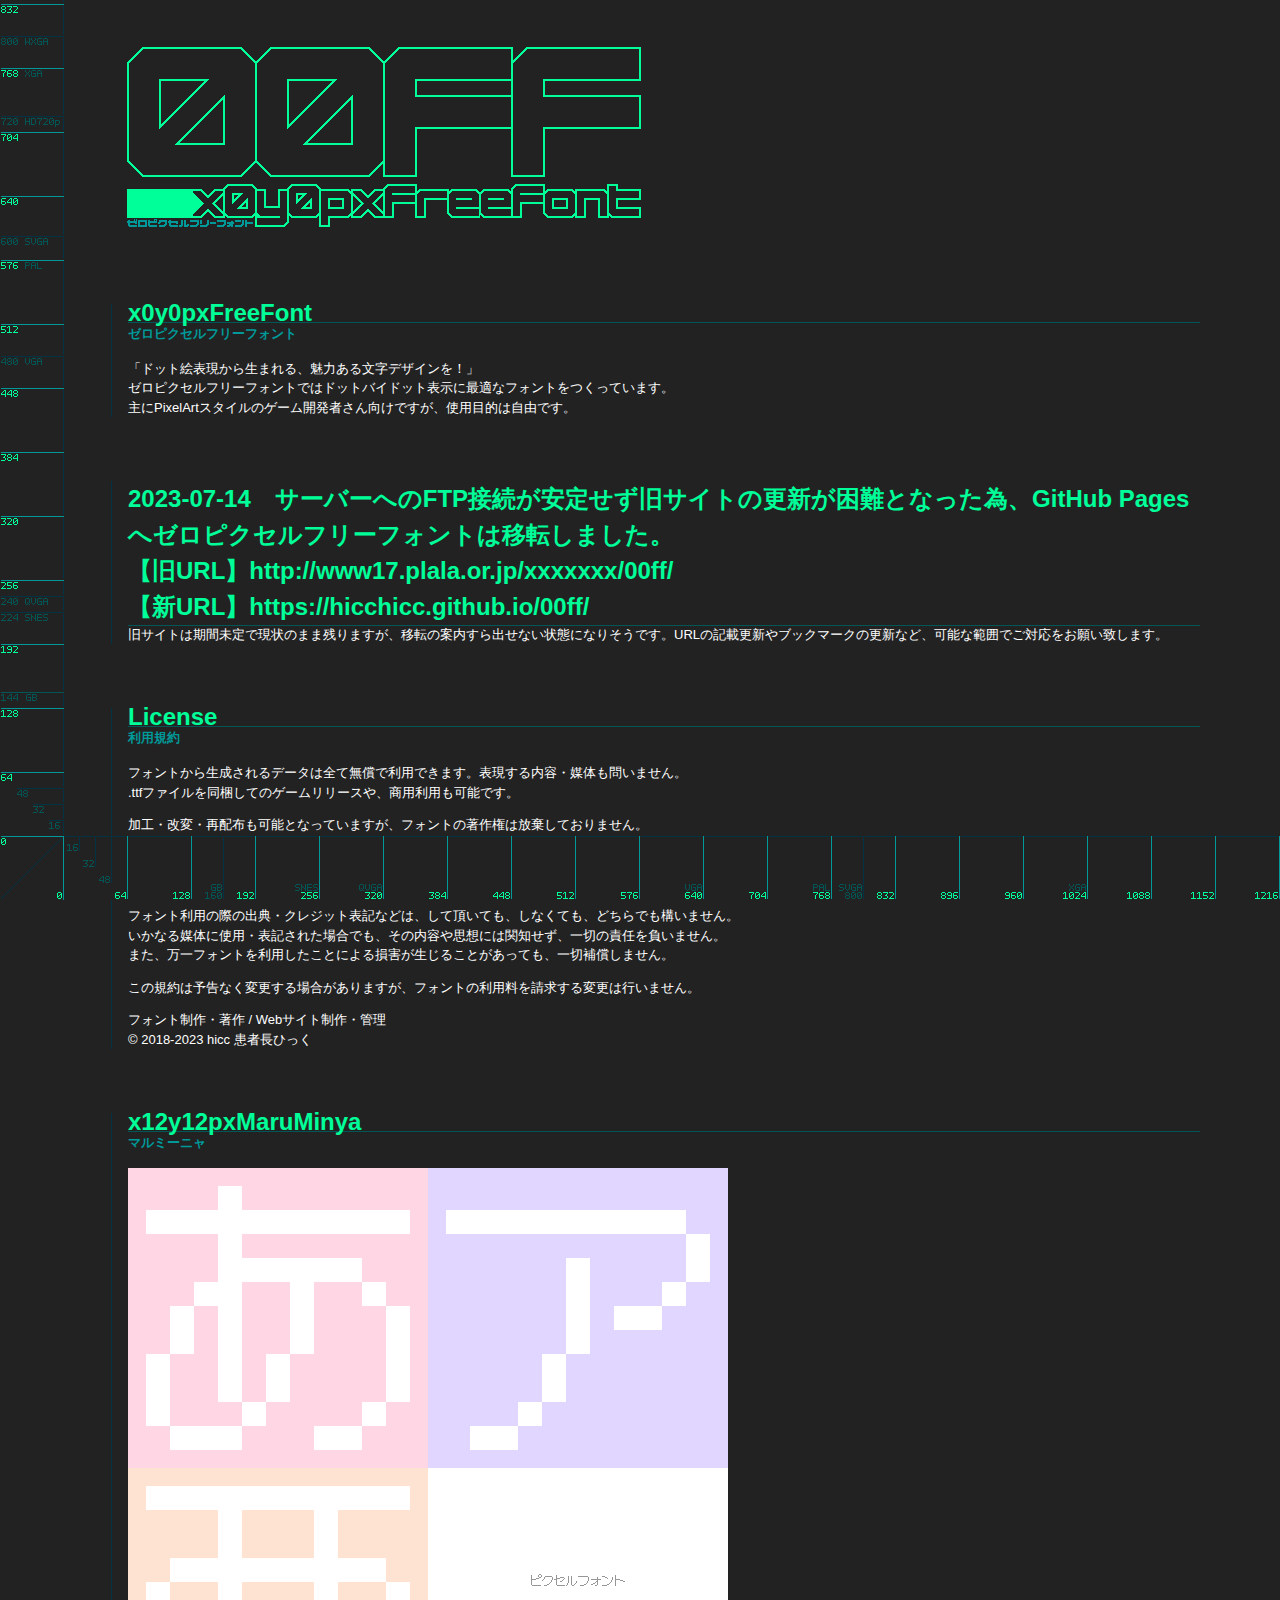
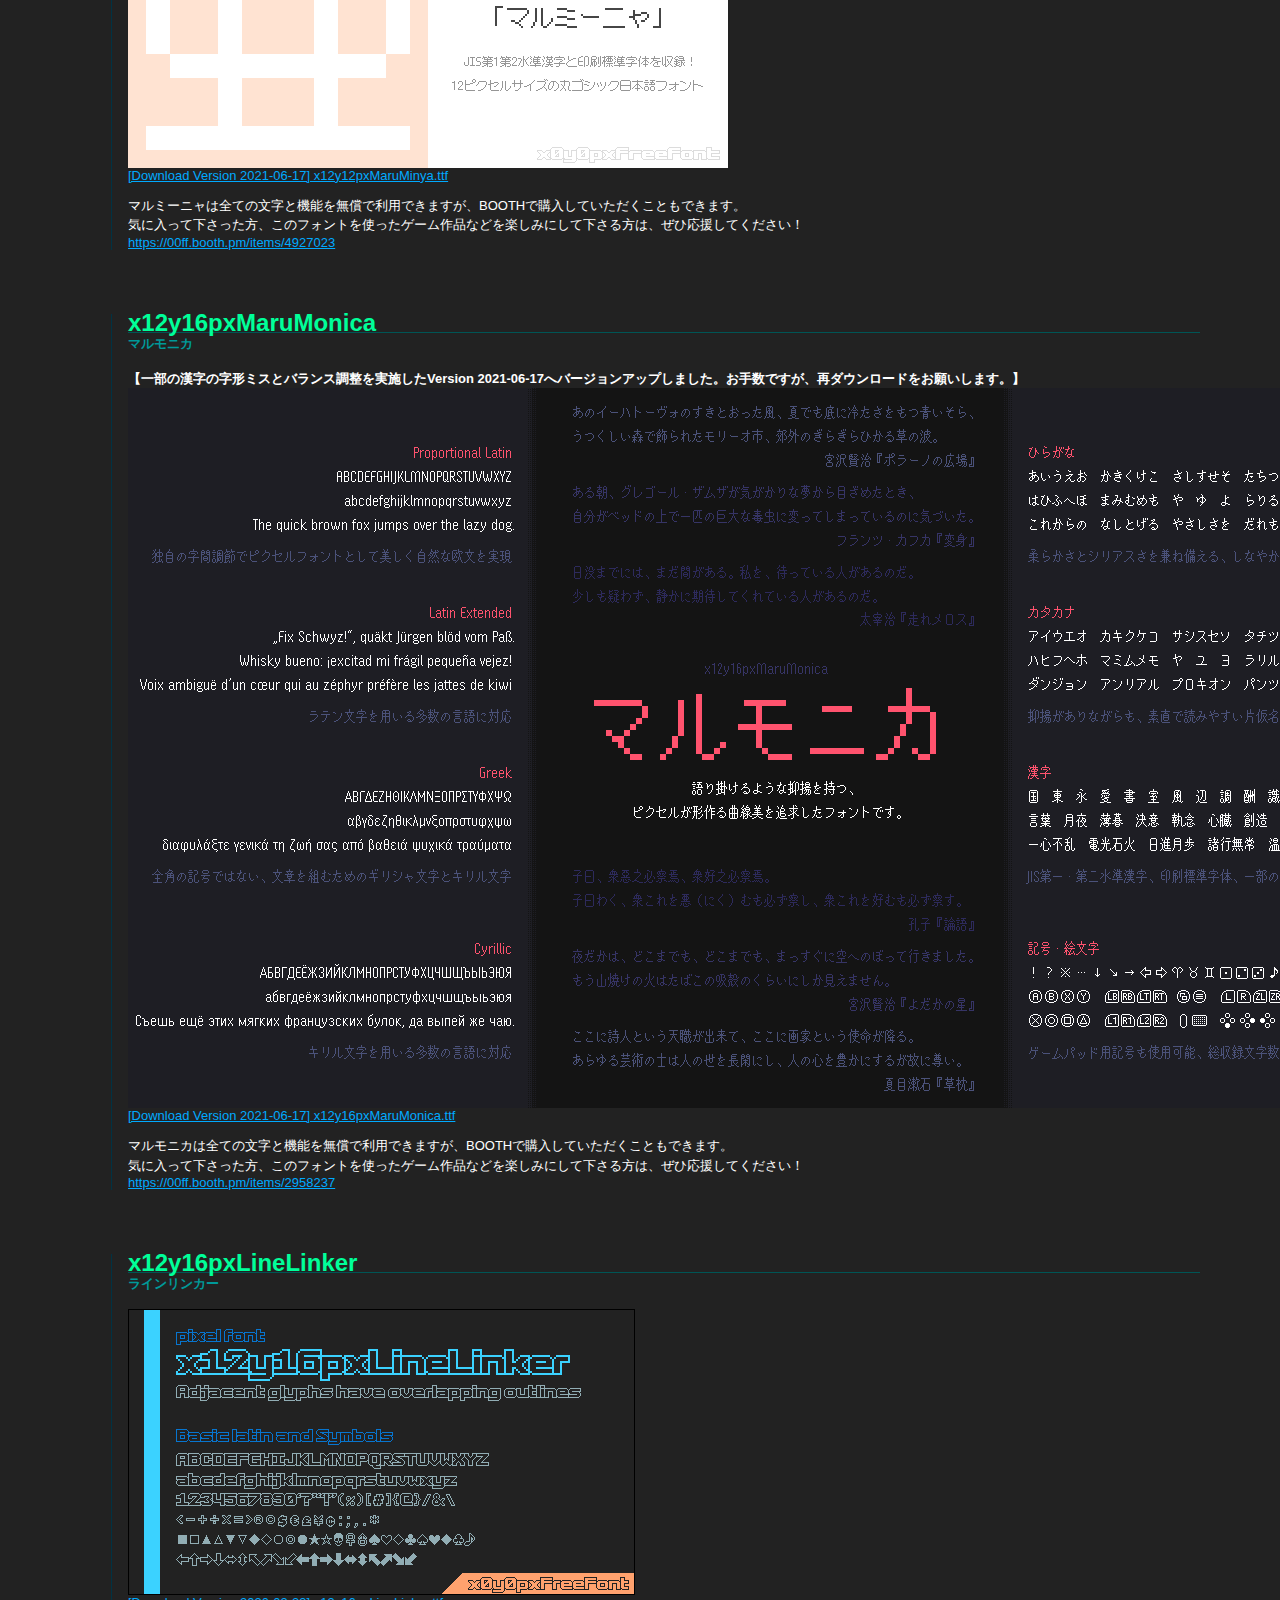
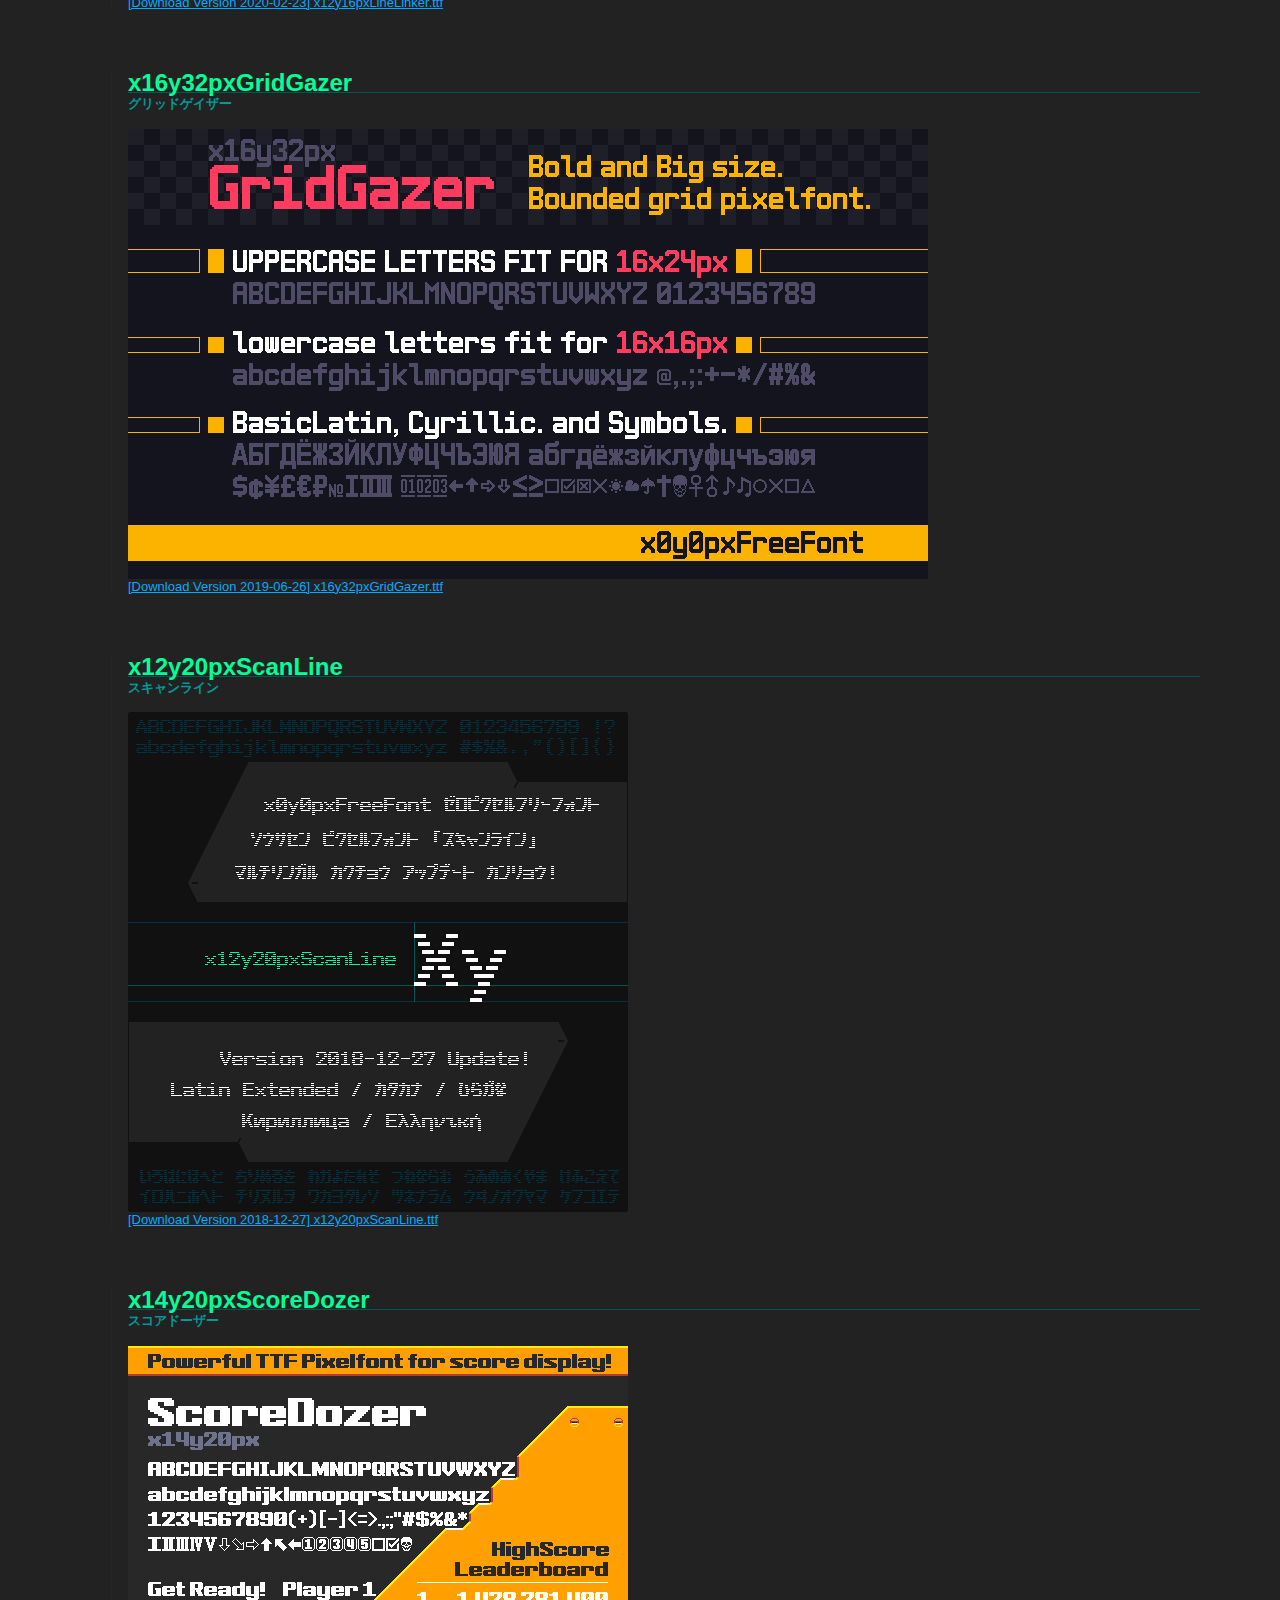
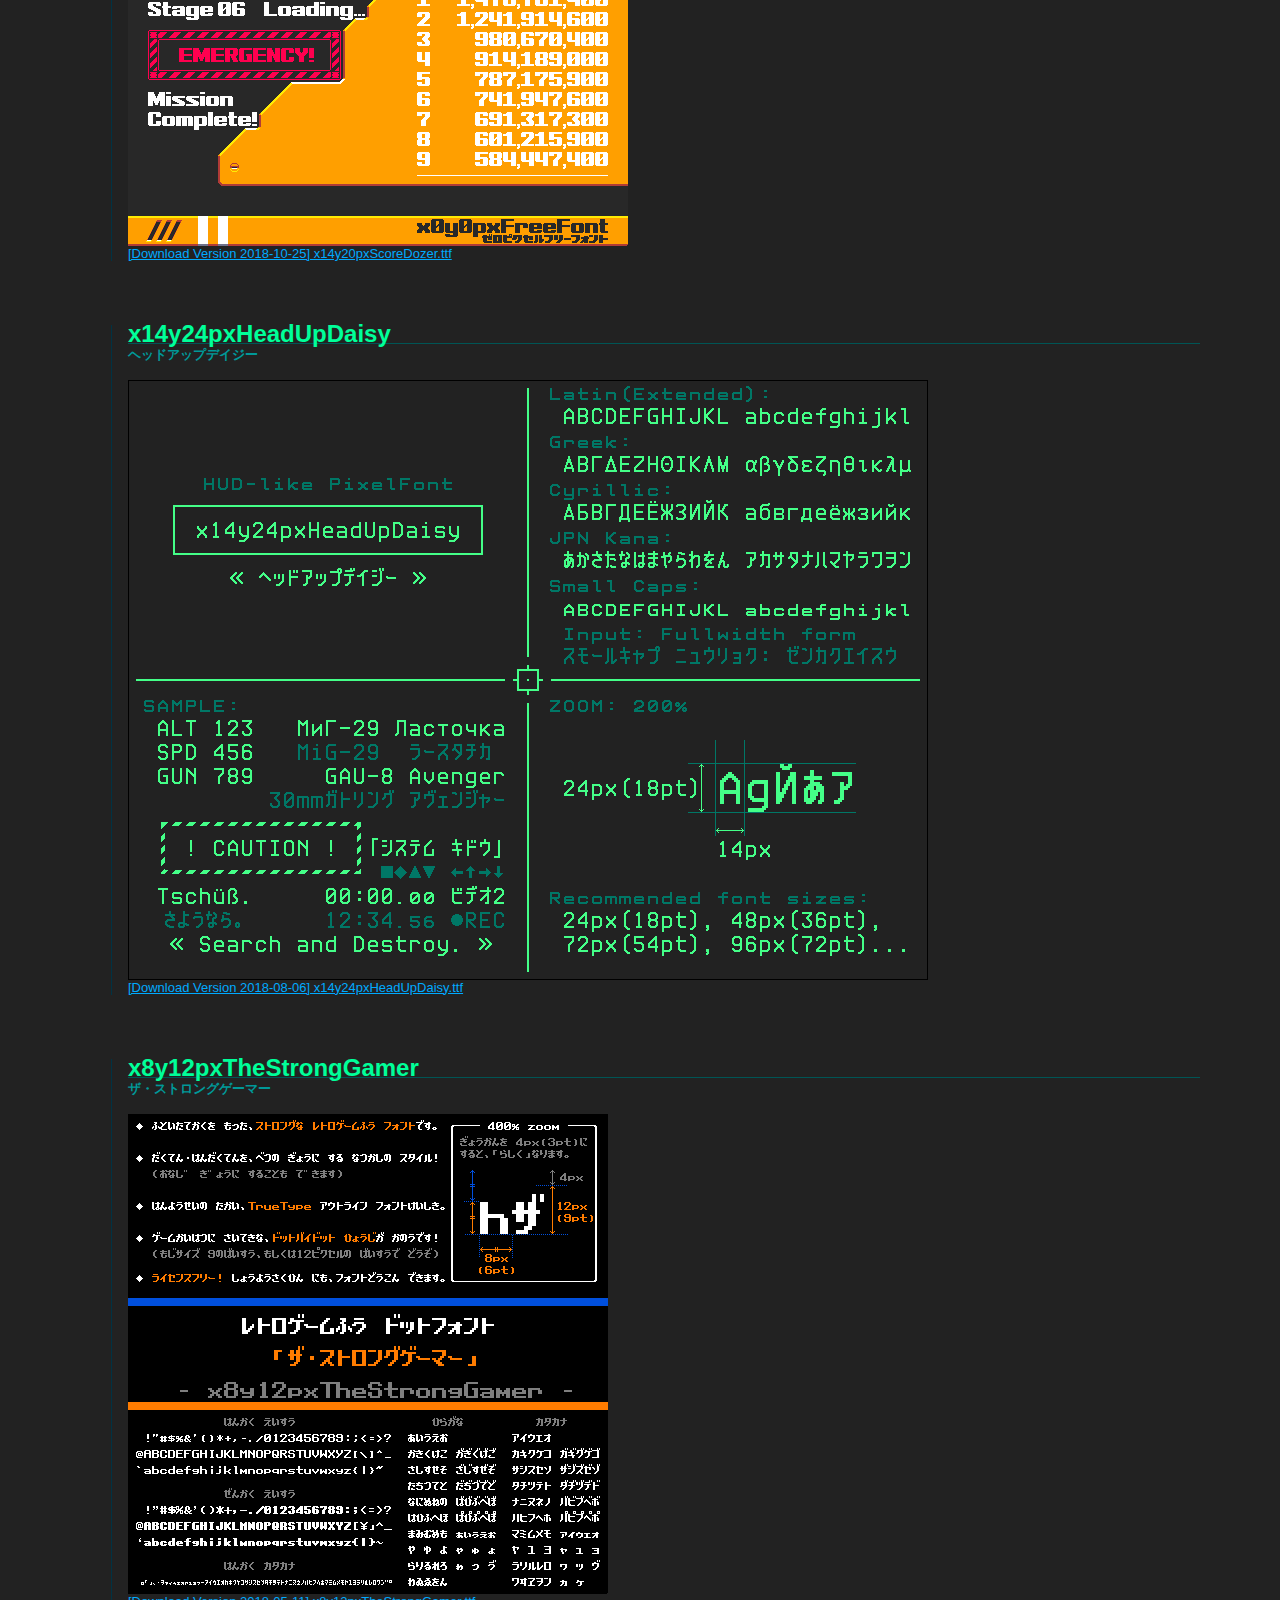
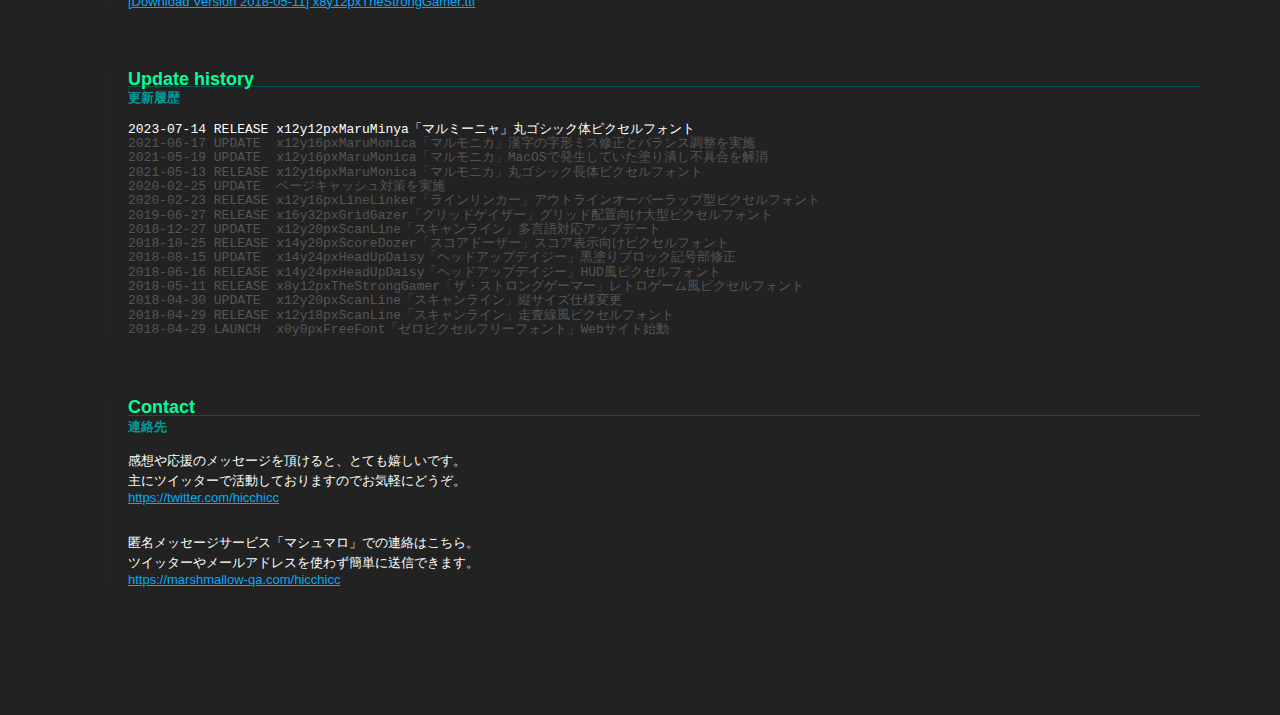
==== 00ff/index.html @ 05e8d464 "Add files via upload" ====
﻿<!DOCTYPE html>
<html>
<head>
  <meta charset="UTF-8">
  <title>x0y0pxFreeFont</title>
  <meta name="keywords" content="ドット絵,ドット,フォント,フリーフォント,ドットバイドット,pixelart,font,freefont,素材,無料">
  <meta name="description" content="ドットバイドット表示に最適なフォントをつくっています。主にPixelArtスタイルのゲーム開発者さん向けですが、使用目的は自由です。"> 
  <meta http-equiv="Cache-Control" content="no-cache">
  <link rel="stylesheet" type="text/css" href="index.css?20210513">
  <link rel="shortcut icon" href="favicon.ico" type="image/vnd.microsoft.icon">
</head>
<body>



<img class="logo" border="0" src="00fflogo.gif" onclick="this.src='00fflogo.gif'" width="544" height="208">
<img class="bg" border="0" src="bgx.gif?20181227" onclick="this.src='bgx.gif?20181227'" width="2560" height="64">
<img class="bg" border="0" src="bgy.gif?20181227" onclick="this.src='bgy.gif?20181227'" width="64" height="1600"> 


<header>
<section>
  <h1>x0y0pxFreeFont</h1><small>ゼロピクセルフリーフォント</small>
  <p>
  「ドット絵表現から生まれる、魅力ある文字デザインを！」<br>
  ゼロピクセルフリーフォントではドットバイドット表示に最適なフォントをつくっています。<br>
  主にPixelArtスタイルのゲーム開発者さん向けですが、使用目的は自由です。</p>
</section>
</header>

<section>
<h2>
<p>
 2023-07-14　サーバーへのFTP接続が安定せず旧サイトの更新が困難となった為、GitHub Pagesへゼロピクセルフリーフォントは移転しました。<br>
 【旧URL】http://www17.plala.or.jp/xxxxxxx/00ff/<br>
 【新URL】https://hicchicc.github.io/00ff/
</p>
</h2>
旧サイトは期間未定で現状のまま残りますが、移転の案内すら出せない状態になりそうです。URLの記載更新やブックマークの更新など、可能な範囲でご対応をお願い致します。
</section>


<section>
<h2>License</h2><small>利用規約</small>
  <p>
  フォントから生成されるデータは全て無償で利用できます。表現する内容・媒体も問いません。<br>
  .ttfファイルを同梱してのゲームリリースや、商用利用も可能です。</p>
  <p>
  加工・改変・再配布も可能となっていますが、フォントの著作権は放棄しておりません。<br>
  当サイトで配布するフォント及び改変データの著作権は、全て患者長ひっくが有します。<br>
  加工・改変の有無に関わらず、フォントの著作者であることを主張することはできません。<br>
  （よって、フォントそのものを販売したり、それに近い行為は違法性が生じますので、これを禁じます。）</p>
  <p>
  フォント利用の際の出典・クレジット表記などは、して頂いても、しなくても、どちらでも構いません。<br>
  いかなる媒体に使用・表記された場合でも、その内容や思想には関知せず、一切の責任を負いません。<br>
  また、万一フォントを利用したことによる損害が生じることがあっても、一切補償しません。</p>
  <p>
  この規約は予告なく変更する場合がありますが、フォントの利用料を請求する変更は行いません。</p>
  <p>
  フォント制作・著作 / Webサイト制作・管理<br>
  &copy; 2018-2023 hicc 患者長ひっく</p>
</section>


<section>
<h2>x12y12pxMaruMinya</h2><small>マルミーニャ</small>
<a href="x12y12pxMaruMinya.ttf">
<img src="x12y12pxMaruMinya.png">
[Download Version 2021-06-17] x12y12pxMaruMinya.ttf
</a>
<p>マルミーニャは全ての文字と機能を無償で利用できますが、BOOTHで購入していただくこともできます。<br>
気に入って下さった方、このフォントを使ったゲーム作品などを楽しみにして下さる方は、ぜひ応援してください！
</p>
<a href="https://00ff.booth.pm/items/4927023">
https://00ff.booth.pm/items/4927023
</a>
</section>


<section>
<h2>x12y16pxMaruMonica</h2><small>マルモニカ</small>
<p><b>【一部の漢字の字形ミスとバランス調整を実施したVersion 2021-06-17へバージョンアップしました。お手数ですが、再ダウンロードをお願いします。】</b></p>
<a href="x12y16pxMaruMonica.ttf?20210617">
<img src="x12y16pxMaruMonica.png">
[Download Version 2021-06-17] x12y16pxMaruMonica.ttf
</a>
<p>マルモニカは全ての文字と機能を無償で利用できますが、BOOTHで購入していただくこともできます。<br>
気に入って下さった方、このフォントを使ったゲーム作品などを楽しみにして下さる方は、ぜひ応援してください！
</p>
<a href="https://00ff.booth.pm/items/2958237">
https://00ff.booth.pm/items/2958237
</a>
</section>


<section>
<h2>x12y16pxLineLinker</h2><small>ラインリンカー</small>
<a href="x12y16pxLineLinker.ttf">
<img src="x12y16pxLineLinker.png">
[Download Version 2020-02-23] x12y16pxLineLinker.ttf
</a>
</section>


<section>
<h2>x16y32pxGridGazer</h2><small>グリッドゲイザー</small>
<a href="x16y32pxGridGazer.ttf">
<img src="x16y32pxGridGazer.png">
[Download Version 2019-06-26] x16y32pxGridGazer.ttf
</a>
</section>


<section>
<h2>x12y20pxScanLine</h2><small>スキャンライン</small>
<a href="x12y20pxScanLine.ttf">
<img src="x12y20pxScanLine.png?20181227">
[Download Version 2018-12-27] x12y20pxScanLine.ttf
</a>
</section>


<section>
<h2>x14y20pxScoreDozer</h2><small>スコアドーザー</small>
<a href="x14y20pxScoreDozer.ttf">
<img src="x14y20pxScoreDozer.png">
[Download Version 2018-10-25] x14y20pxScoreDozer.ttf
</a>
</section>



<section>
<h2>x14y24pxHeadUpDaisy</h2><small>ヘッドアップデイジー</small>
<a href="x14y24pxHeadUpDaisy.ttf">
<img src="x14y24pxHeadUpDaisy.png">
[Download Version 2018-08-06] x14y24pxHeadUpDaisy.ttf
</a>
</section>


<section>
<h2>x8y12pxTheStrongGamer</h2><small>ザ・ストロングゲーマー</small>
<a href="x8y12pxTheStrongGamer.ttf">
<img src="x8y12pxTheStrongGamer.png">
[Download Version 2018-05-11] x8y12pxTheStrongGamer.ttf
</a>
</section>


<section>
<h3>Update history</h3><small>更新履歴</small>
<pre>
<strong>2023-07-14 RELEASE x12y12pxMaruMinya「マルミーニャ」丸ゴシック体ピクセルフォント</strong>
2021-06-17 UPDATE  x12y16pxMaruMonica「マルモニカ」漢字の字形ミス修正とバランス調整を実施
2021-05-19 UPDATE  x12y16pxMaruMonica「マルモニカ」MacOSで発生していた塗り潰し不具合を解消
2021-05-13 RELEASE x12y16pxMaruMonica「マルモニカ」丸ゴシック長体ピクセルフォント
2020-02-25 UPDATE  ページキャッシュ対策を実施
2020-02-23 RELEASE x12y16pxLineLinker「ラインリンカー」アウトラインオーバーラップ型ピクセルフォント</strong>
2019-06-27 RELEASE x16y32pxGridGazer「グリッドゲイザー」グリッド配置向け大型ピクセルフォント
2018-12-27 UPDATE  x12y20pxScanLine「スキャンライン」多言語対応アップデート
2018-10-25 RELEASE x14y20pxScoreDozer「スコアドーザー」スコア表示向けピクセルフォント
2018-08-15 UPDATE  x14y24pxHeadUpDaisy「ヘッドアップデイジー」黒塗りブロック記号部修正
2018-06-16 RELEASE x14y24pxHeadUpDaisy「ヘッドアップデイジー」HUD風ピクセルフォント
2018-05-11 RELEASE x8y12pxTheStrongGamer「ザ・ストロングゲーマー」レトロゲーム風ピクセルフォント
2018-04-30 UPDATE  x12y20pxScanLine「スキャンライン」縦サイズ仕様変更
2018-04-29 RELEASE x12y18pxScanLine「スキャンライン」走査線風ピクセルフォント
2018-04-29 LAUNCH  x0y0pxFreeFont「ゼロピクセルフリーフォント」Webサイト始動
</pre>



</section>


<section>
  <h3>Contact</h3><small>連絡先</small>
  <p>
    感想や応援のメッセージを頂けると、とても嬉しいです。<br>
    主にツイッターで活動しておりますのでお気軽にどうぞ。</p>
  <a href="https://twitter.com/hicchicc">
    https://twitter.com/hicchicc
  </a><br><br>
  <p>
    匿名メッセージサービス「マシュマロ」での連絡はこちら。<br>
    ツイッターやメールアドレスを使わず簡単に送信できます。</p>
  <a href="https://marshmallow-qa.com/hicchicc">
    https://marshmallow-qa.com/hicchicc
  </a>
</section>



</body>
</html>
---- 00ff/index.css ----
﻿body{
  background-color: #222;
  color: #fff;
  margin: 0 auto;
  padding: 0;
  font-family: sans-serif;
  font-weight: 400;
  font-size: small;
  margin-top: 32px;
  margin-left: 47px;
  margin-bottom: 128px;
}

img{
  display:block;
  image-rendering: pixelated;
  image-rendering: -webkit-crisp-edges;
  image-rendering: -moz-crisp-edges;
  -ms-interpolation-mode: nearest-neighbor;
}

img.logo{
  margin-left: 65px;
  background-color: #222;
}

img.bg{
  position: fixed;
  left: 0;
  bottom: 0;
  background-color: #222;
}

section{
  display: block;
  margin: 64px;
  padding: 0 16px;
  border-left: 1px solid #034;
}

div.flexbox{
  display: flex;
  flex-wrap: wrap;
  align-items: flex-start; 
}





a{
  display:inline-block;
}
a:link		{color: #0af;}	/* 未訪問リンク */
a:visited	{color: #0af;}	/* 訪問済リンク */
a:hover		{color: #aff; font-weight: bold;}	/* ポイント */
a:active	{color: #fff; font-weight: bold;}	/* クリック */


p {
  margin-top: 1em;
  margin-bottom: 0;
  padding: 0;
  line-height: 150%;
}

pre{
  font-family: monospace, sans-serif;
  font-size: small;
  line-height: 110%;
  color: #555;
}

strong{
  font-weight: normal;
  color: #fff;
}



h1{
  border-bottom: 1px solid #055;
  line-height: 75%;
  color: #0f9;
  font-size: x-large;
  font-weight: bold;
  text-decoration: none;
  margin: 0;
}

h2{
  border-bottom: 1px solid #055;
  line-height: 75%;
  color: #0f9;
  font-size: x-large;
  font-weight: bold;
  text-decoration: none;
  margin: 0;
}

h3{
  border-bottom: 1px solid #055;
  line-height: 75%;
  color: #0f9;
  font-size: large;
  font-weight: bold;
  text-decoration: none;
  margin: 0;
}

small{
  display:block;
  line-height: 175%;
  color: #099;
  font-size: small;
  font-weight: bold;
  text-decoration: none;
  margin-bottom: 1em;
}
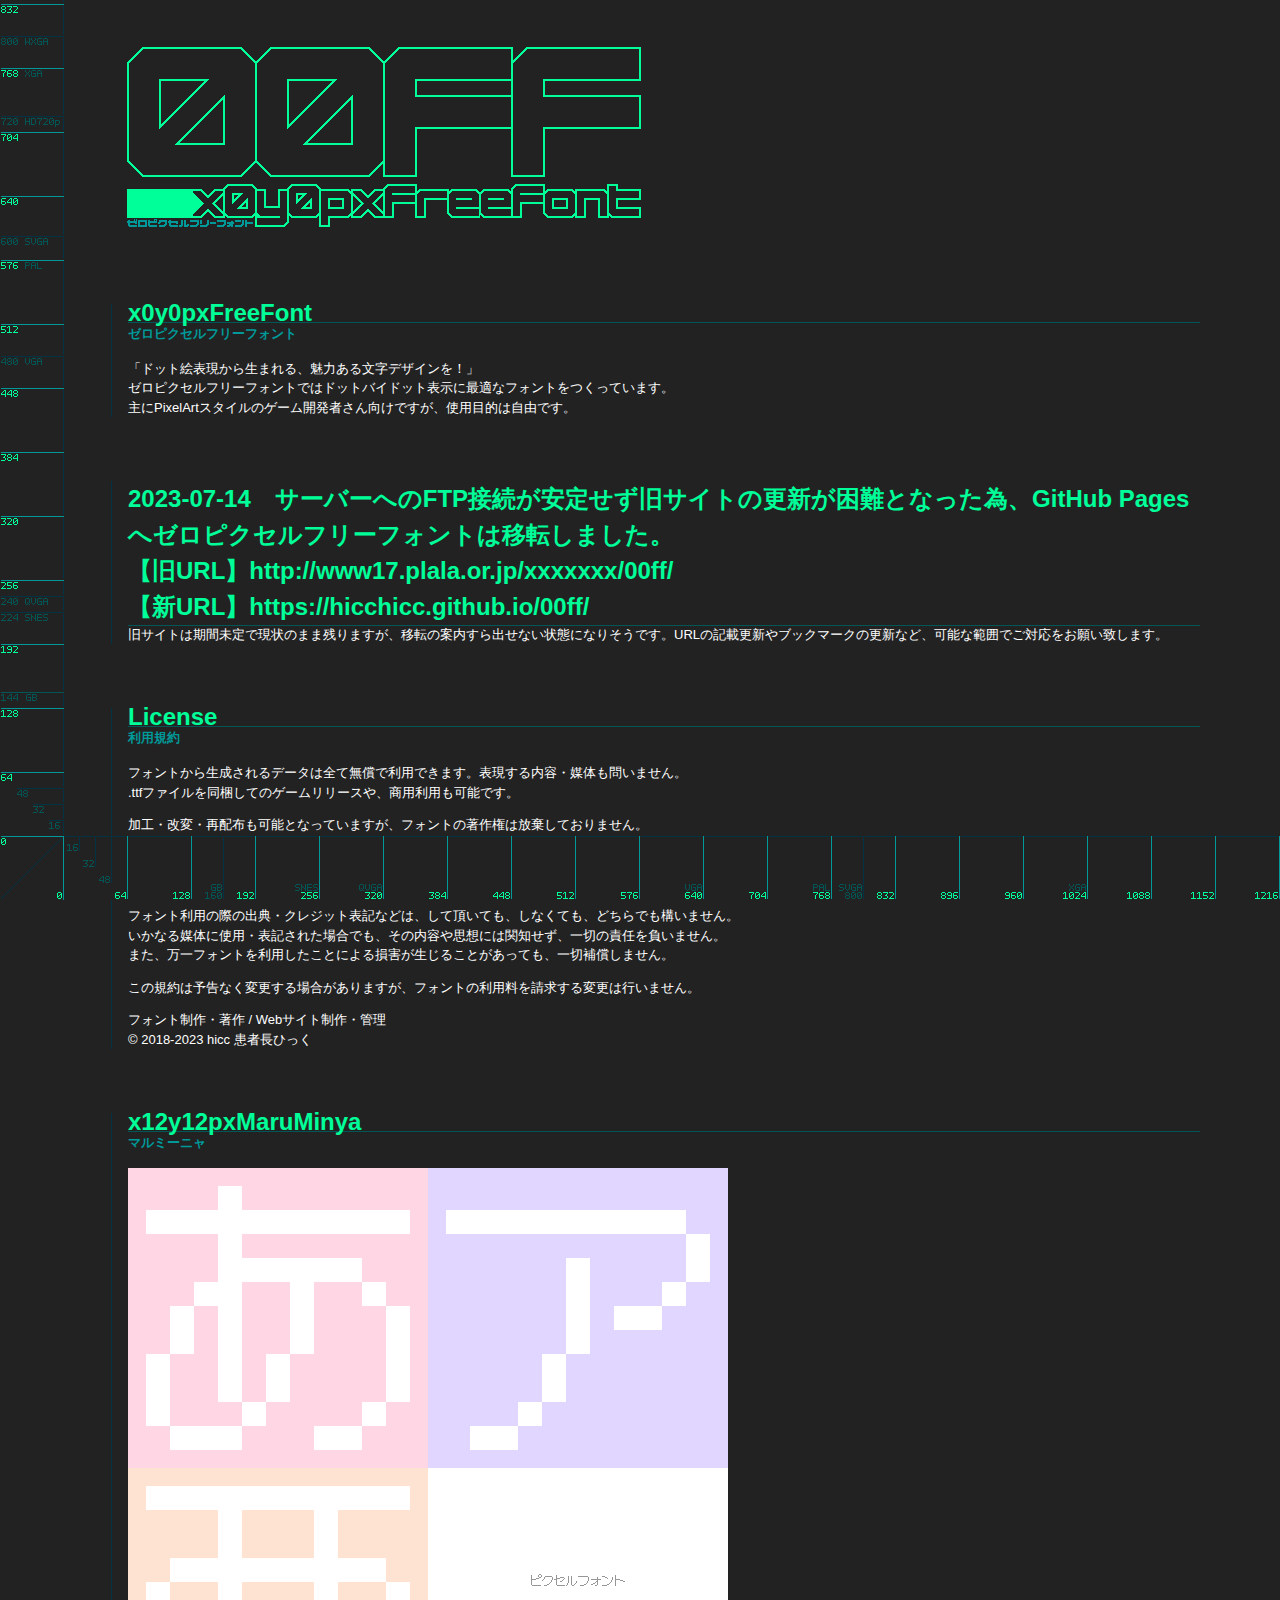
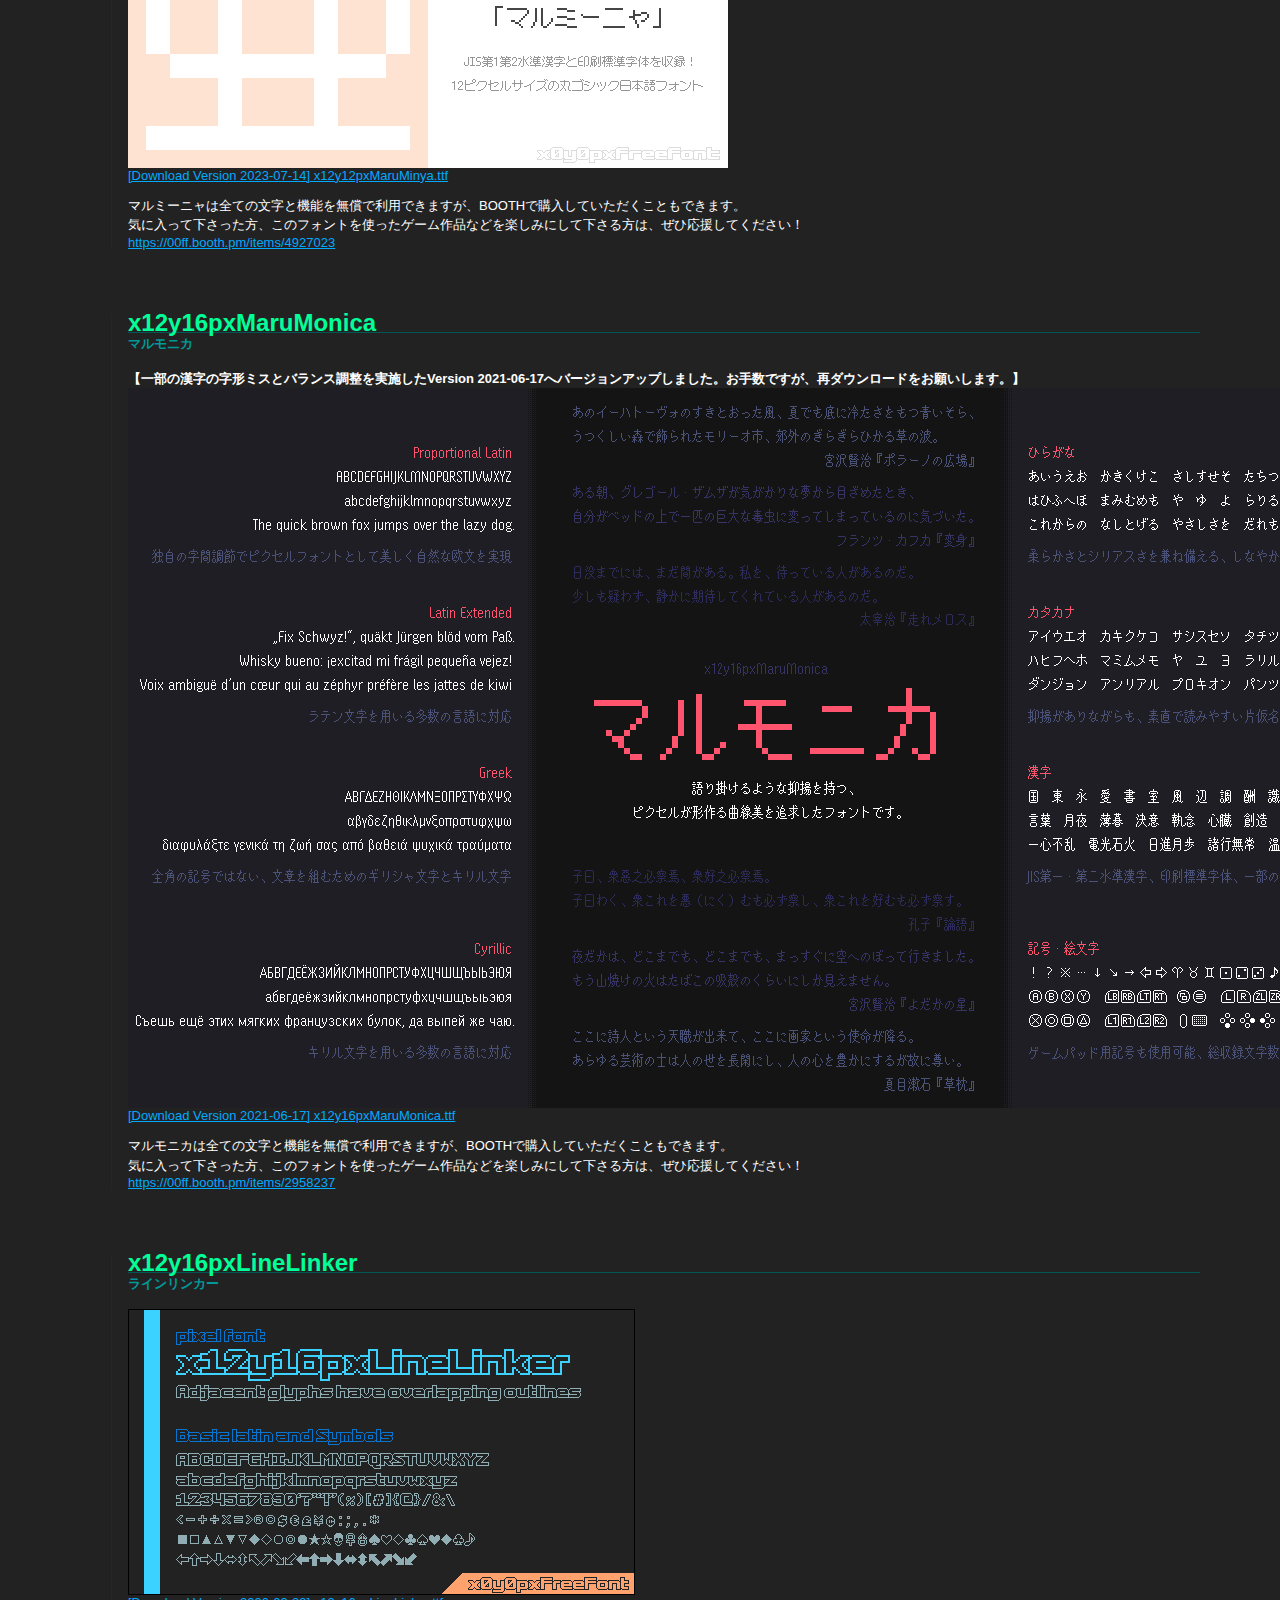
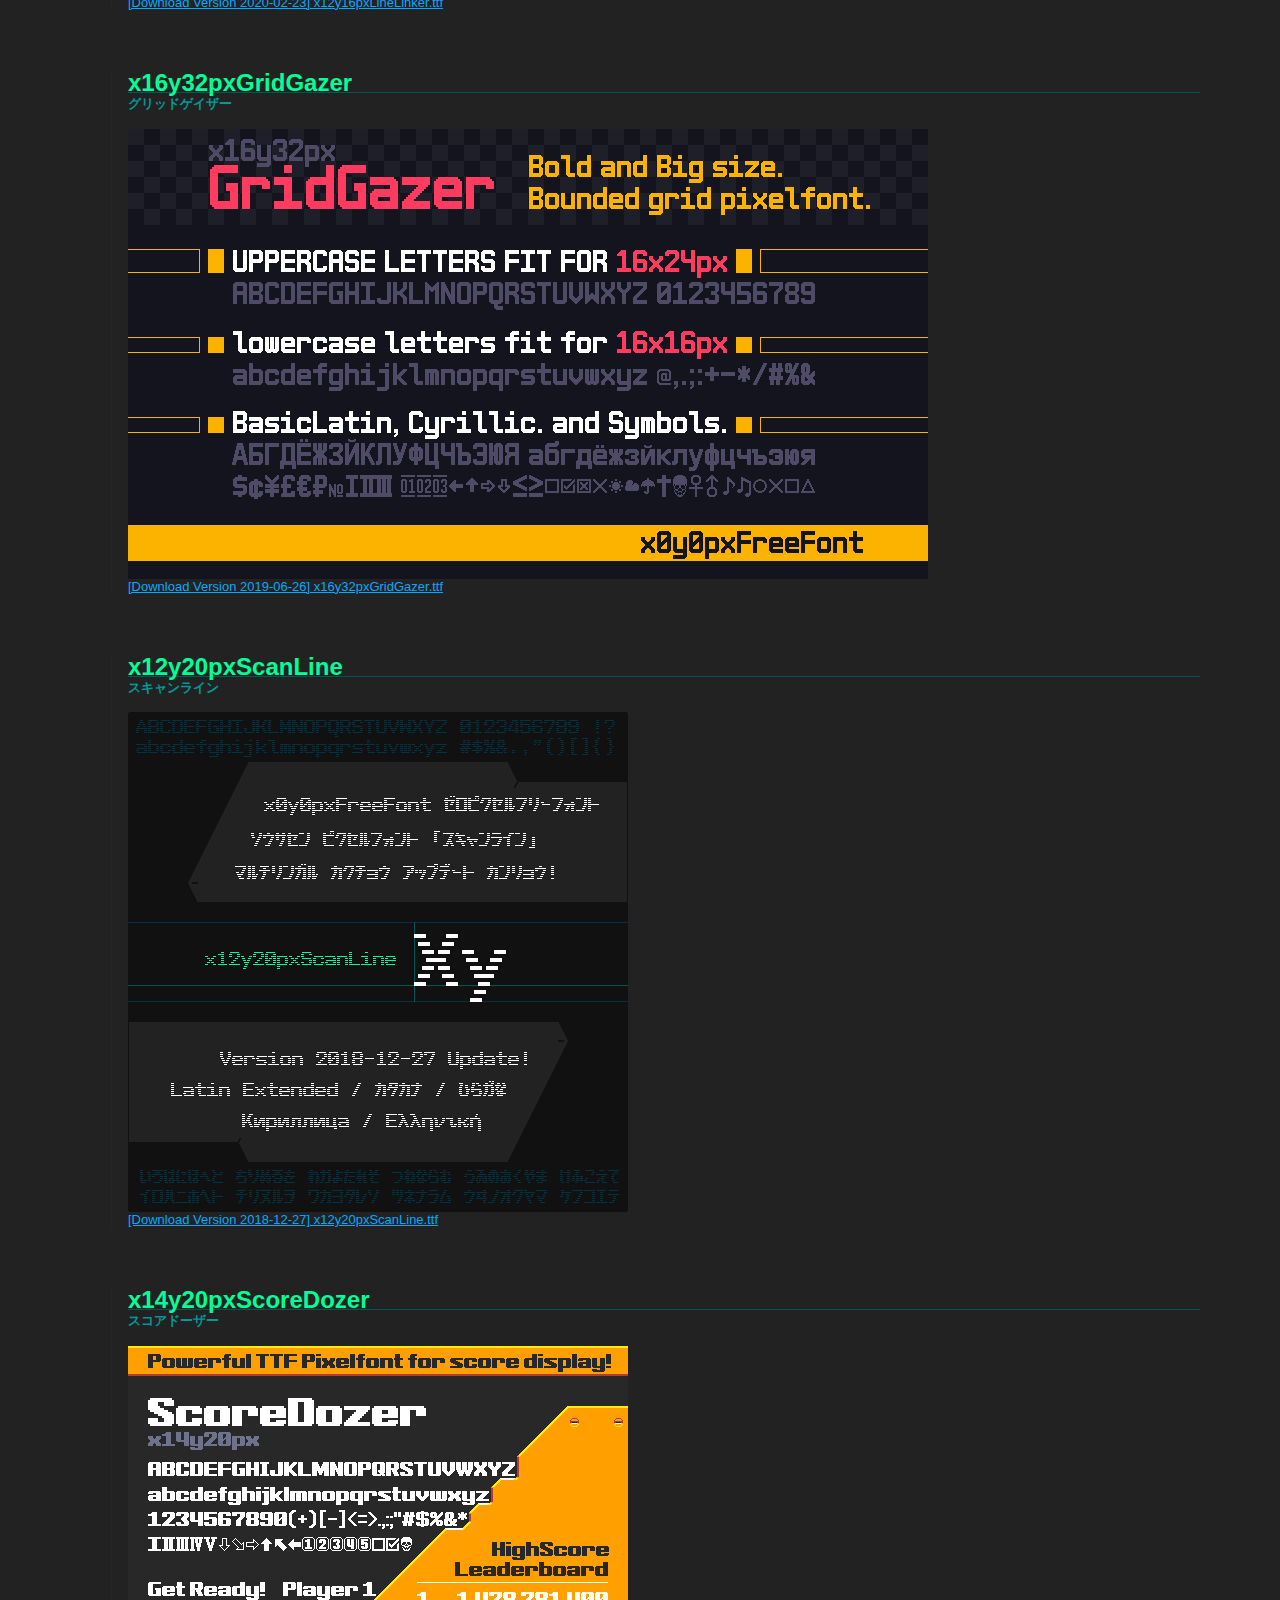
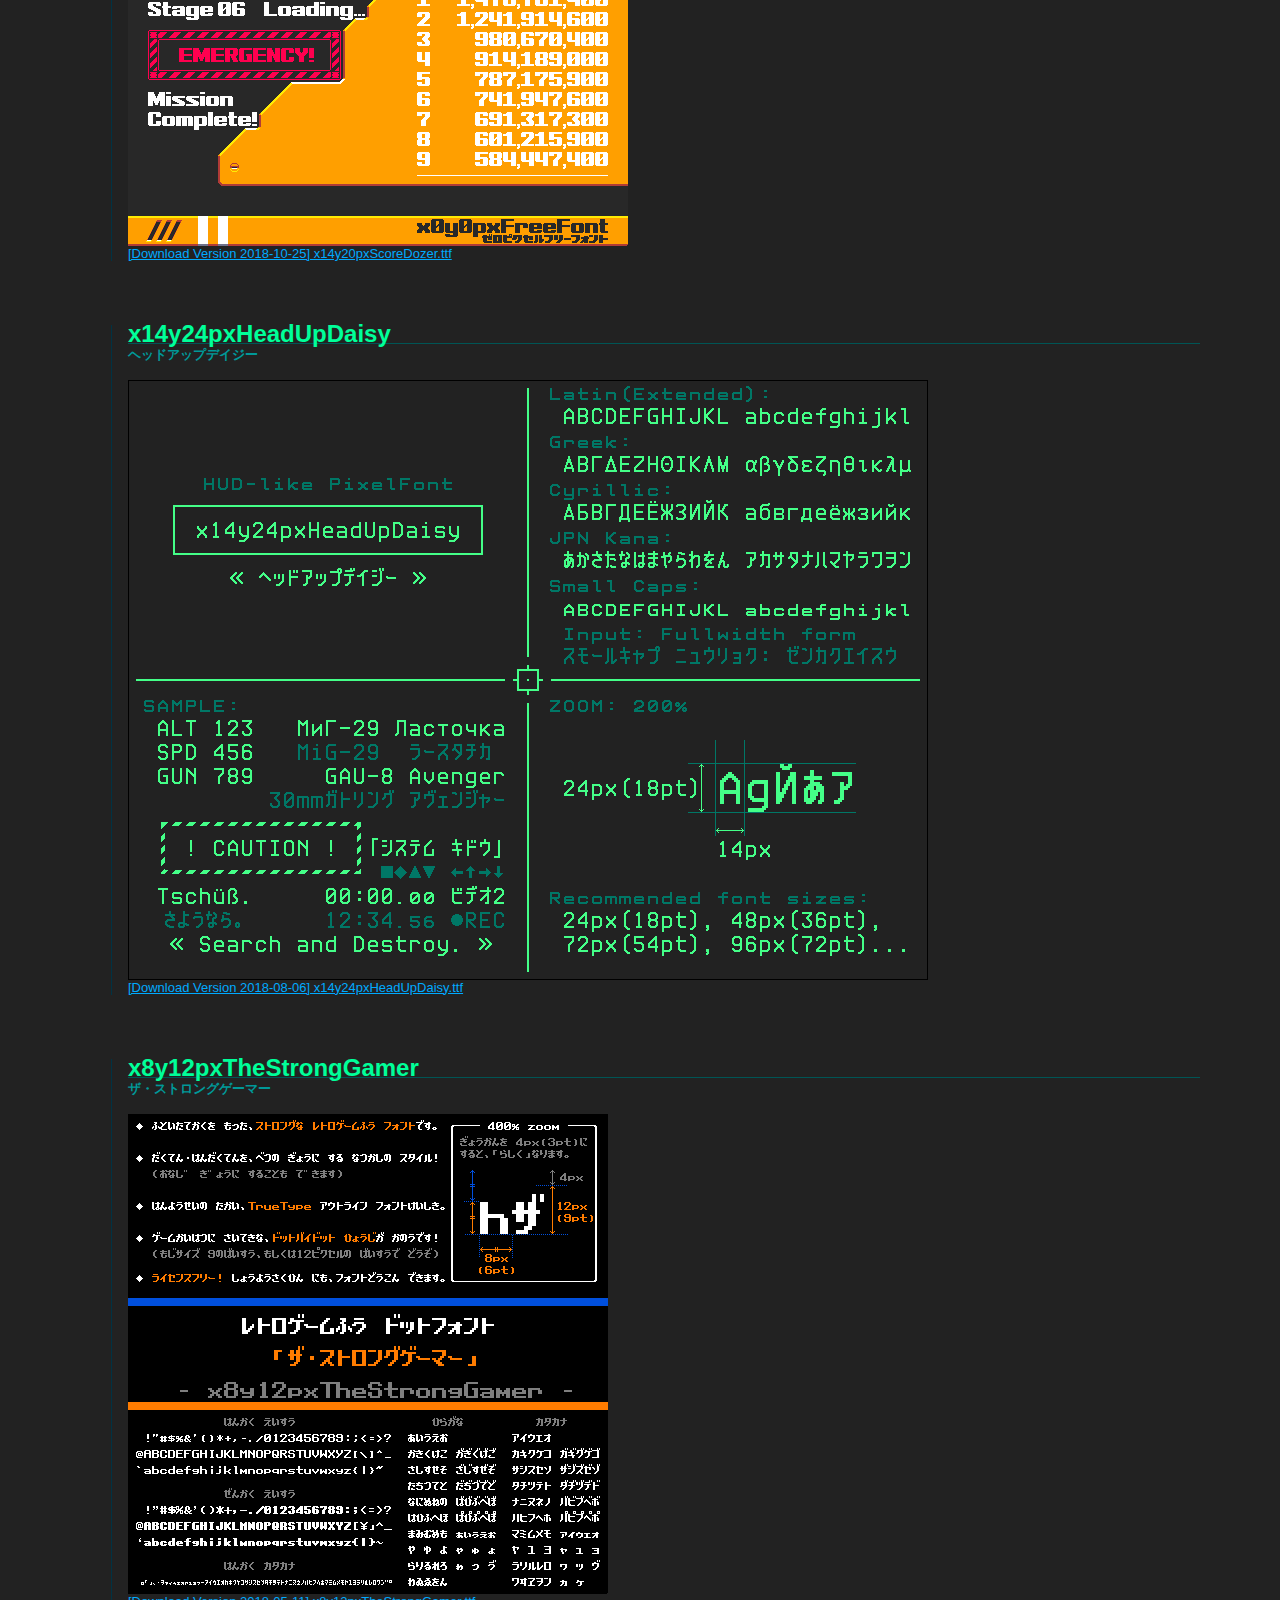
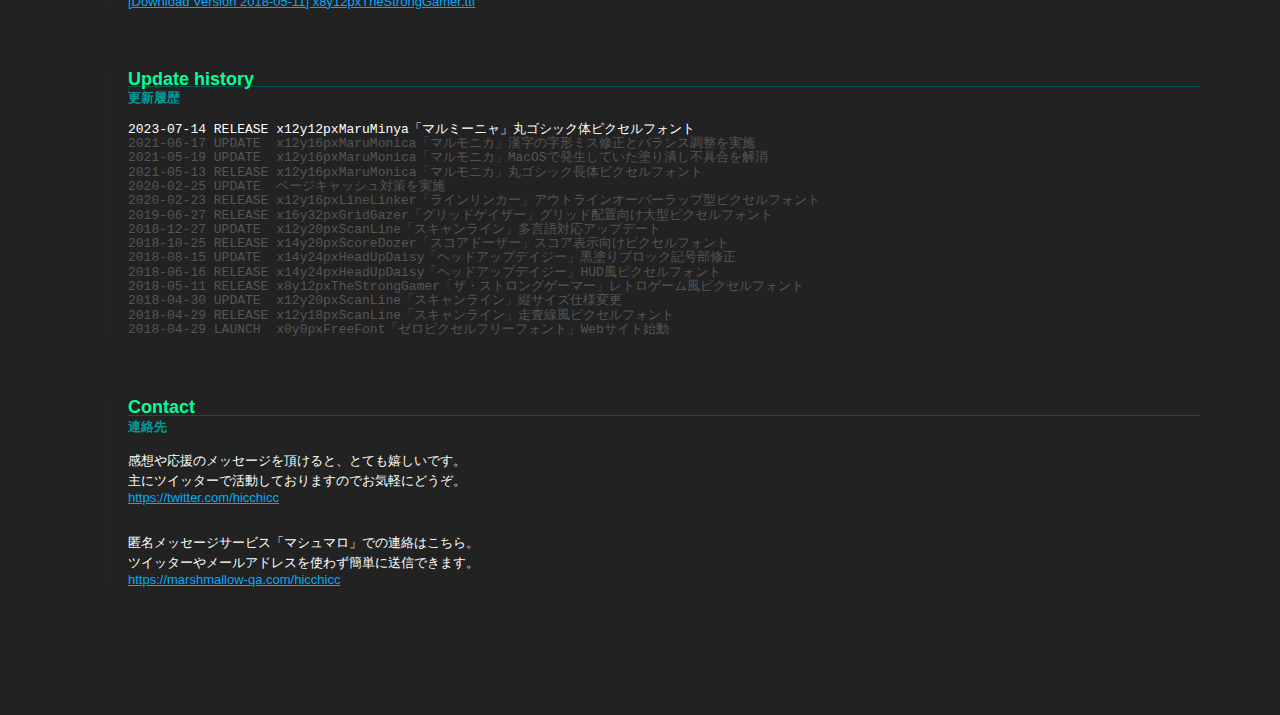
==== commit 41c90fdb: "Add files via upload" ====
--- a/00ff/index.html
+++ b/00ff/index.html
@@ -66,7 +66,7 @@
 <h2>x12y12pxMaruMinya</h2><small>マルミーニャ</small>
 <a href="x12y12pxMaruMinya.ttf">
 <img src="x12y12pxMaruMinya.png">
-[Download Version 2021-06-17] x12y12pxMaruMinya.ttf
+[Download Version 2023-07-14] x12y12pxMaruMinya.ttf
 </a>
 <p>マルミーニャは全ての文字と機能を無償で利用できますが、BOOTHで購入していただくこともできます。<br>
 気に入って下さった方、このフォントを使ったゲーム作品などを楽しみにして下さる方は、ぜひ応援してください！
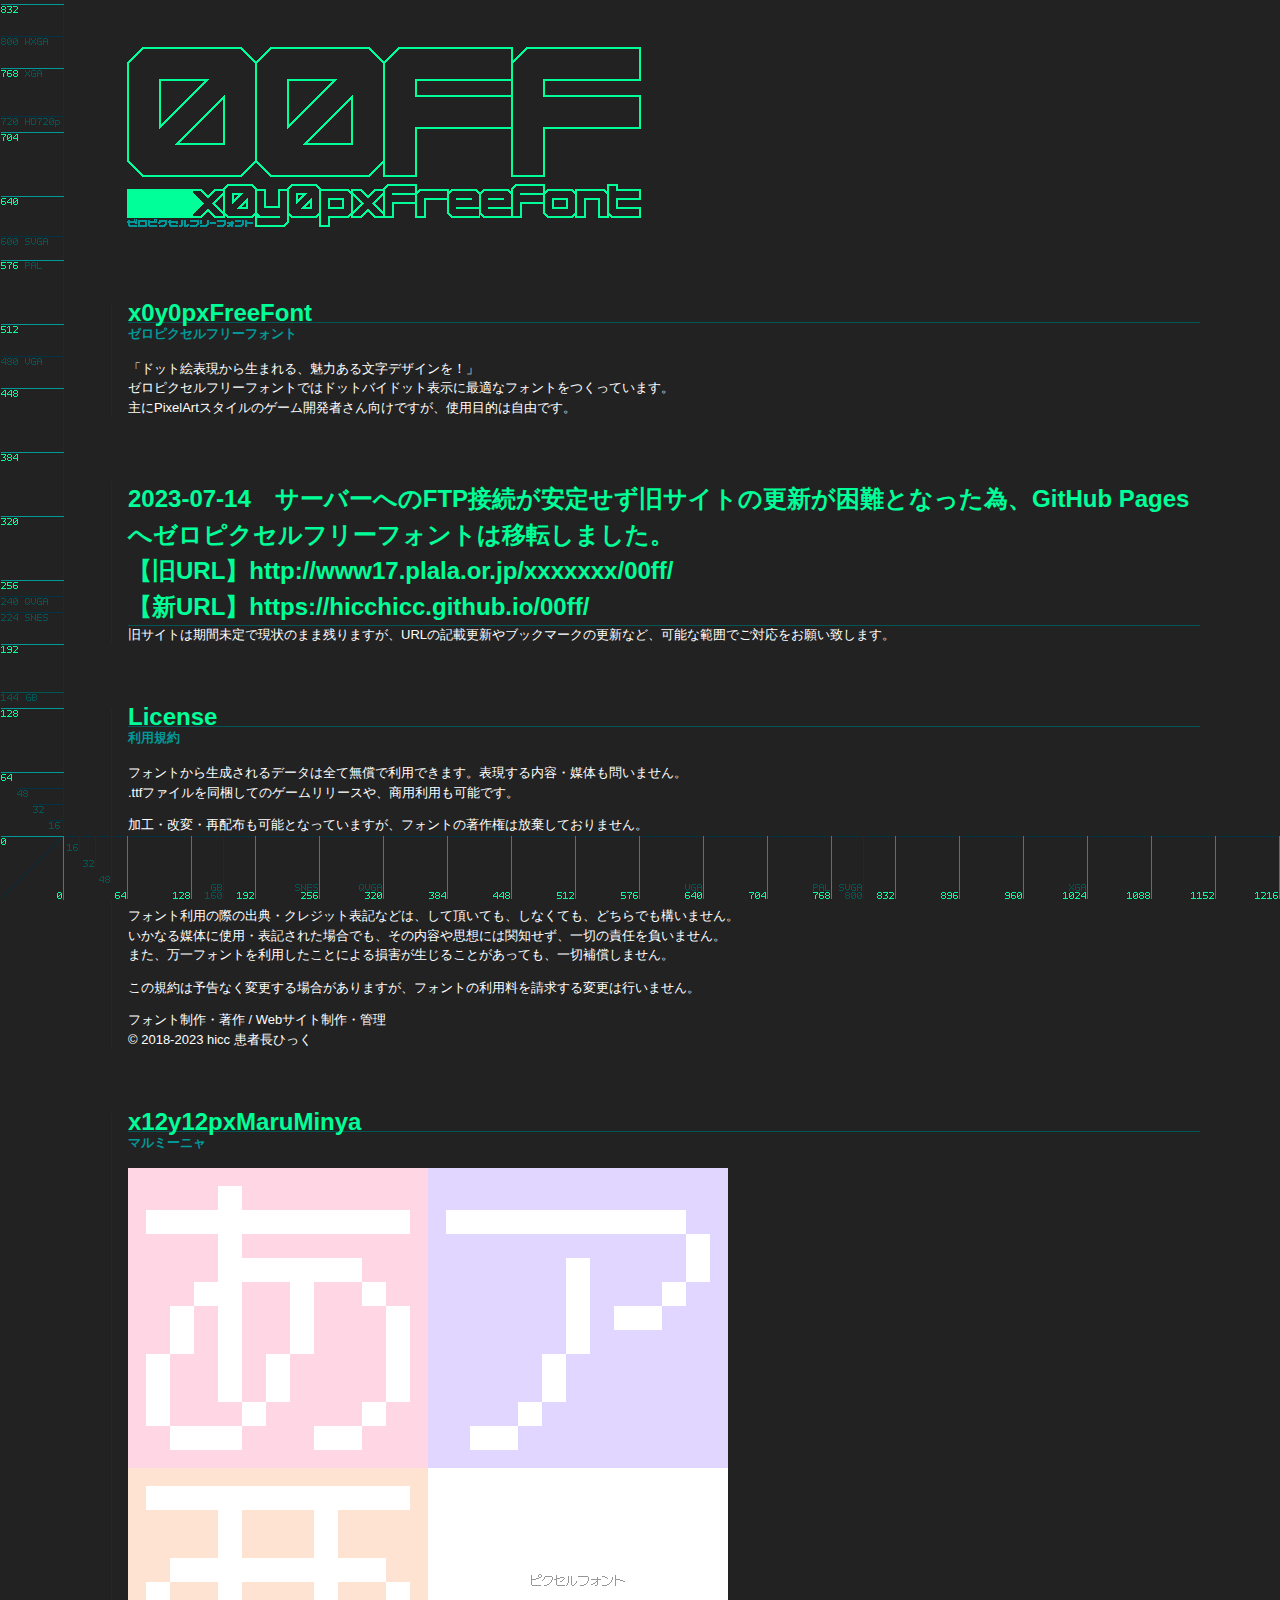
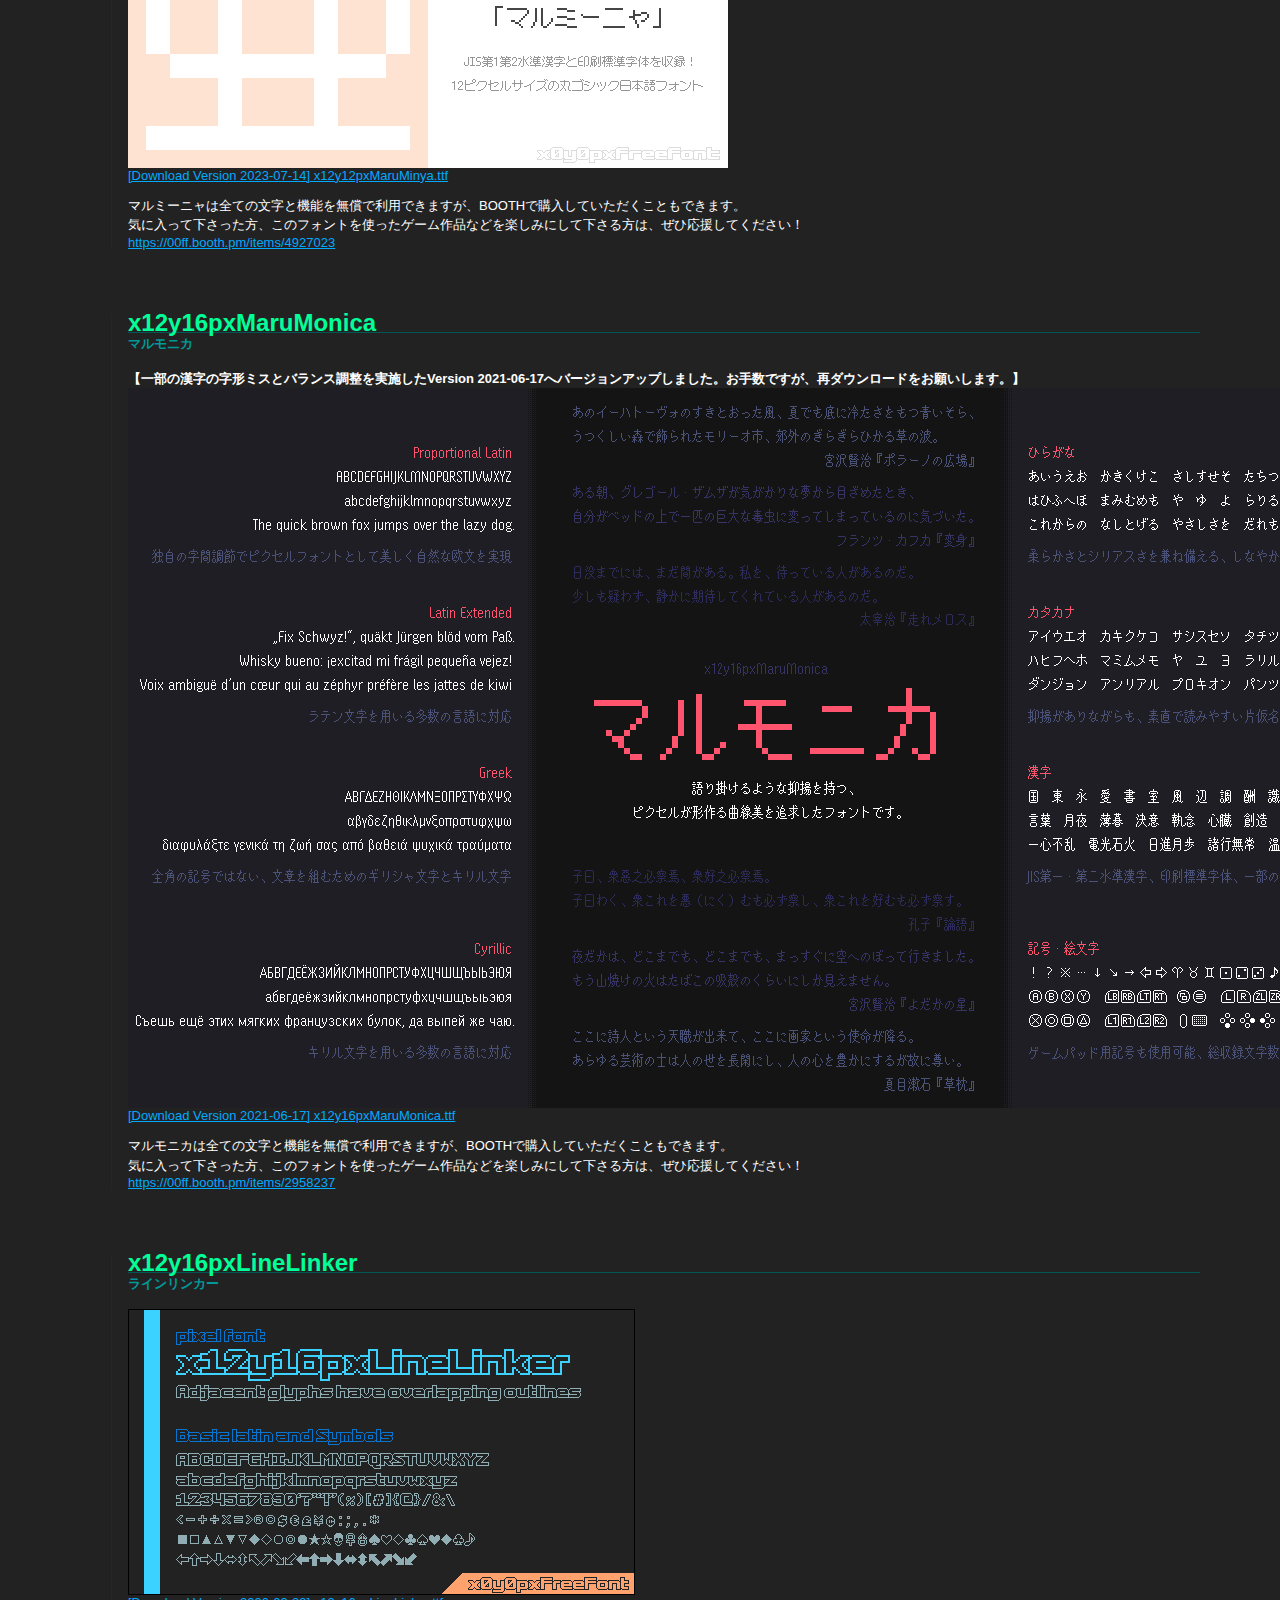
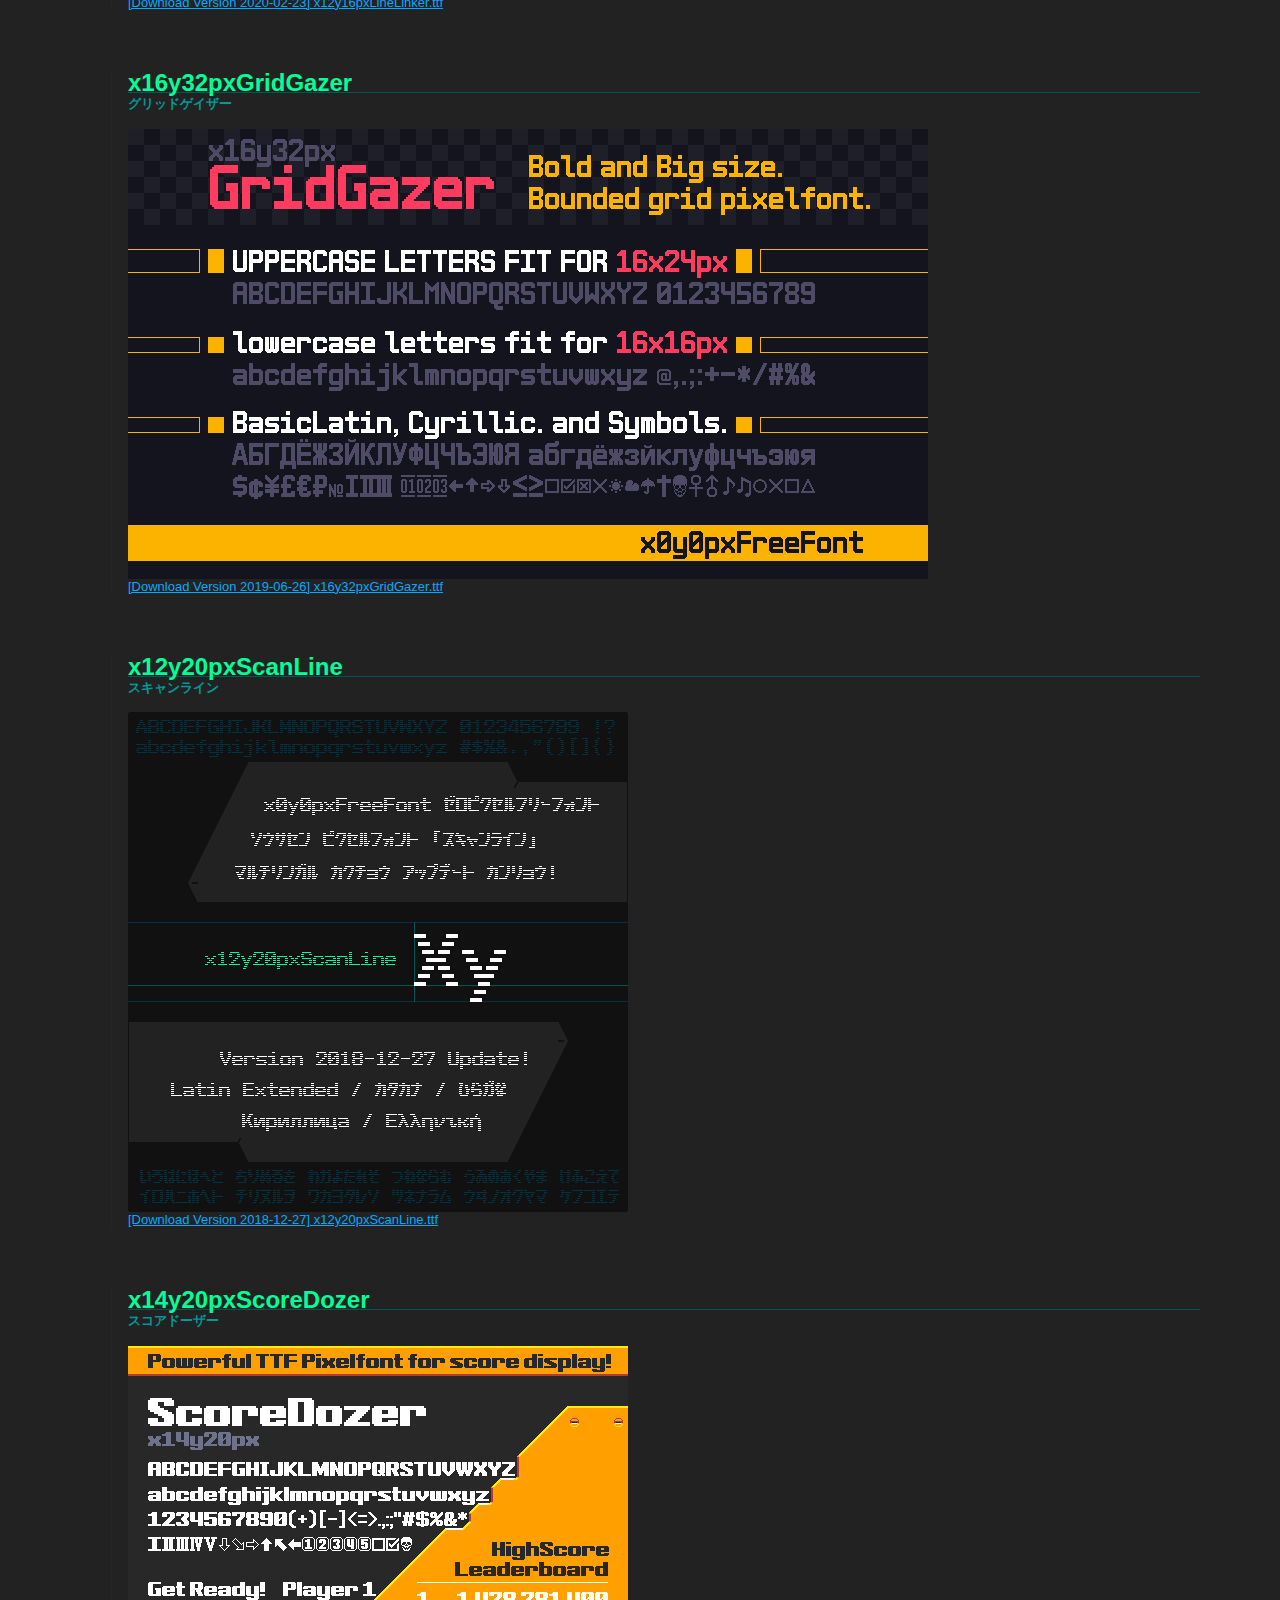
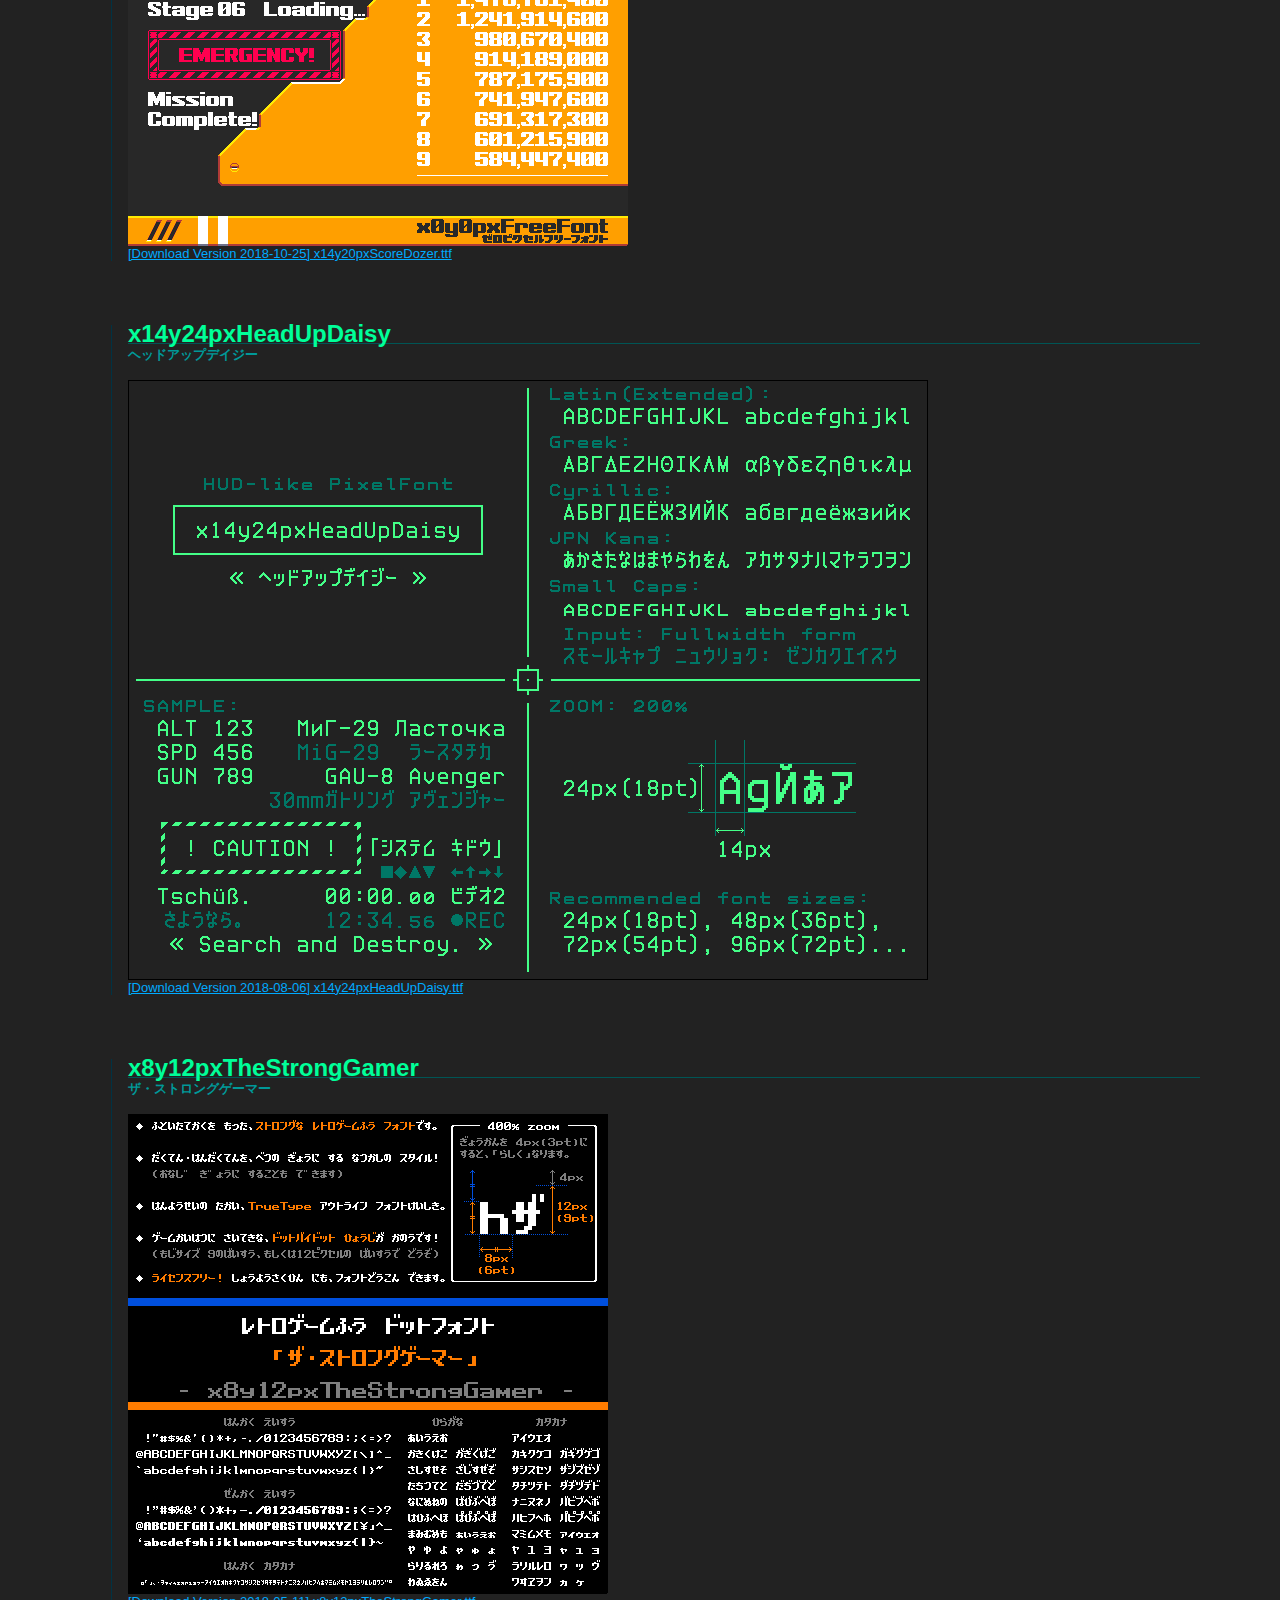
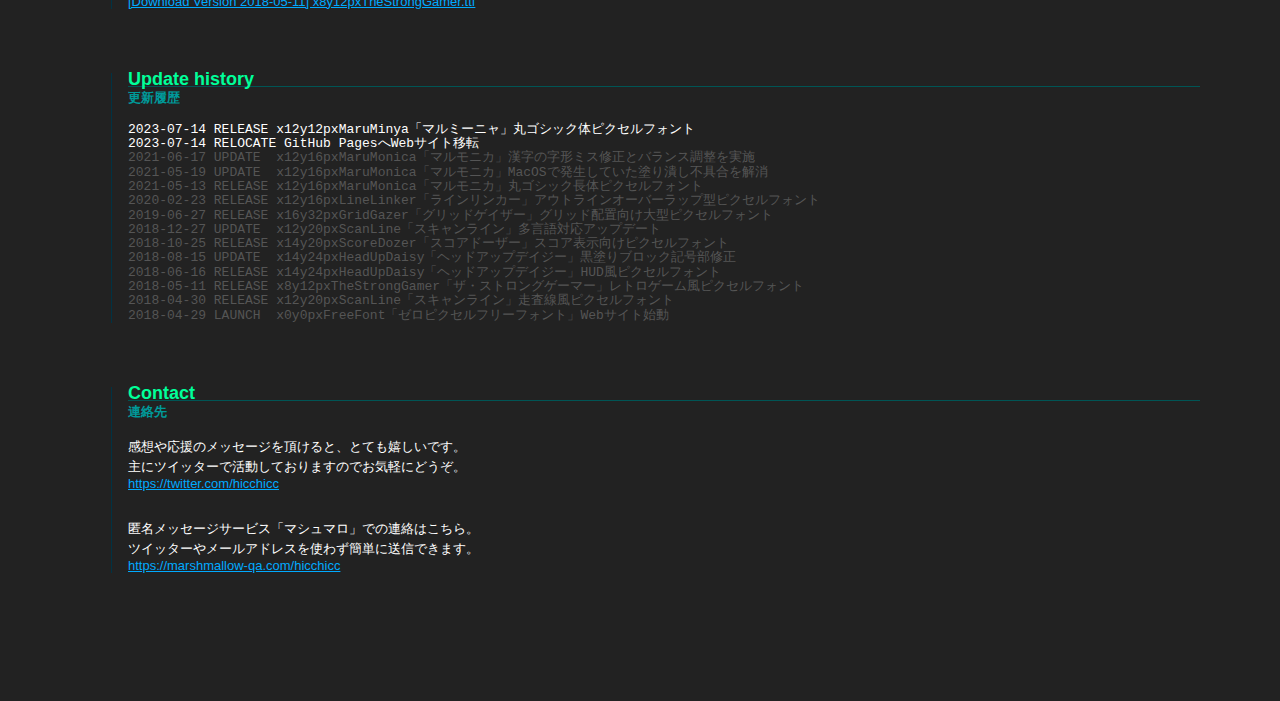
==== commit e3dd21e4: "Add files via upload" ====
--- a/00ff/index.html
+++ b/00ff/index.html
@@ -36,7 +36,7 @@
  【新URL】https://hicchicc.github.io/00ff/
 </p>
 </h2>
-旧サイトは期間未定で現状のまま残りますが、移転の案内すら出せない状態になりそうです。URLの記載更新やブックマークの更新など、可能な範囲でご対応をお願い致します。
+旧サイトは期間未定で現状のまま残りますが、URLの記載更新やブックマークの更新など、可能な範囲でご対応をお願い致します。
 </section>
 
 
@@ -80,7 +80,7 @@
 <section>
 <h2>x12y16pxMaruMonica</h2><small>マルモニカ</small>
 <p><b>【一部の漢字の字形ミスとバランス調整を実施したVersion 2021-06-17へバージョンアップしました。お手数ですが、再ダウンロードをお願いします。】</b></p>
-<a href="x12y16pxMaruMonica.ttf?20210617">
+<a href="x12y16pxMaruMonica.ttf">
 <img src="x12y16pxMaruMonica.png">
 [Download Version 2021-06-17] x12y16pxMaruMonica.ttf
 </a>
@@ -151,20 +151,19 @@
 <section>
 <h3>Update history</h3><small>更新履歴</small>
 <pre>
-<strong>2023-07-14 RELEASE x12y12pxMaruMinya「マルミーニャ」丸ゴシック体ピクセルフォント</strong>
+<strong>2023-07-14 RELEASE x12y12pxMaruMinya「マルミーニャ」丸ゴシック体ピクセルフォント
+2023-07-14 RELOCATE GitHub PagesへWebサイト移転</strong>
 2021-06-17 UPDATE  x12y16pxMaruMonica「マルモニカ」漢字の字形ミス修正とバランス調整を実施
 2021-05-19 UPDATE  x12y16pxMaruMonica「マルモニカ」MacOSで発生していた塗り潰し不具合を解消
 2021-05-13 RELEASE x12y16pxMaruMonica「マルモニカ」丸ゴシック長体ピクセルフォント
-2020-02-25 UPDATE  ページキャッシュ対策を実施
-2020-02-23 RELEASE x12y16pxLineLinker「ラインリンカー」アウトラインオーバーラップ型ピクセルフォント</strong>
+2020-02-23 RELEASE x12y16pxLineLinker「ラインリンカー」アウトラインオーバーラップ型ピクセルフォント
 2019-06-27 RELEASE x16y32pxGridGazer「グリッドゲイザー」グリッド配置向け大型ピクセルフォント
 2018-12-27 UPDATE  x12y20pxScanLine「スキャンライン」多言語対応アップデート
 2018-10-25 RELEASE x14y20pxScoreDozer「スコアドーザー」スコア表示向けピクセルフォント
 2018-08-15 UPDATE  x14y24pxHeadUpDaisy「ヘッドアップデイジー」黒塗りブロック記号部修正
 2018-06-16 RELEASE x14y24pxHeadUpDaisy「ヘッドアップデイジー」HUD風ピクセルフォント
 2018-05-11 RELEASE x8y12pxTheStrongGamer「ザ・ストロングゲーマー」レトロゲーム風ピクセルフォント
-2018-04-30 UPDATE  x12y20pxScanLine「スキャンライン」縦サイズ仕様変更
-2018-04-29 RELEASE x12y18pxScanLine「スキャンライン」走査線風ピクセルフォント
+2018-04-30 RELEASE x12y20pxScanLine「スキャンライン」走査線風ピクセルフォント
 2018-04-29 LAUNCH  x0y0pxFreeFont「ゼロピクセルフリーフォント」Webサイト始動
 </pre>
 
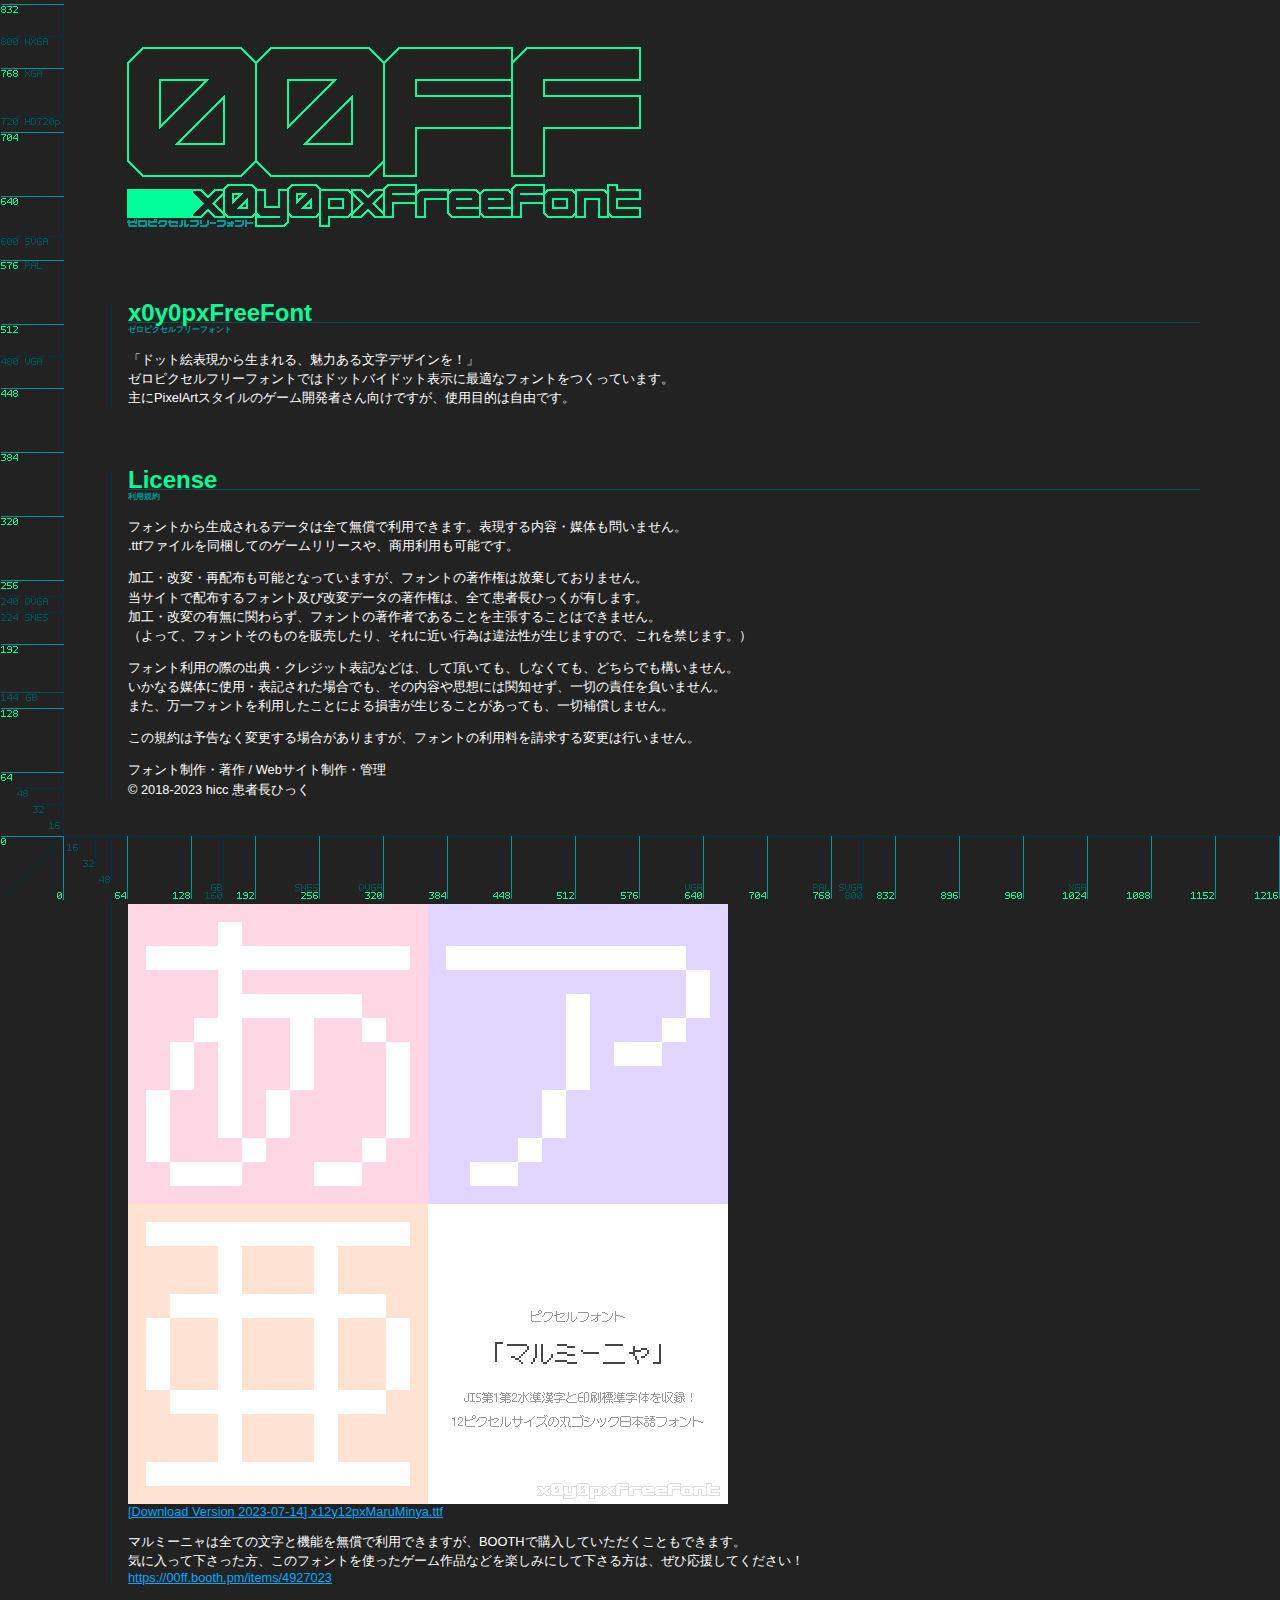
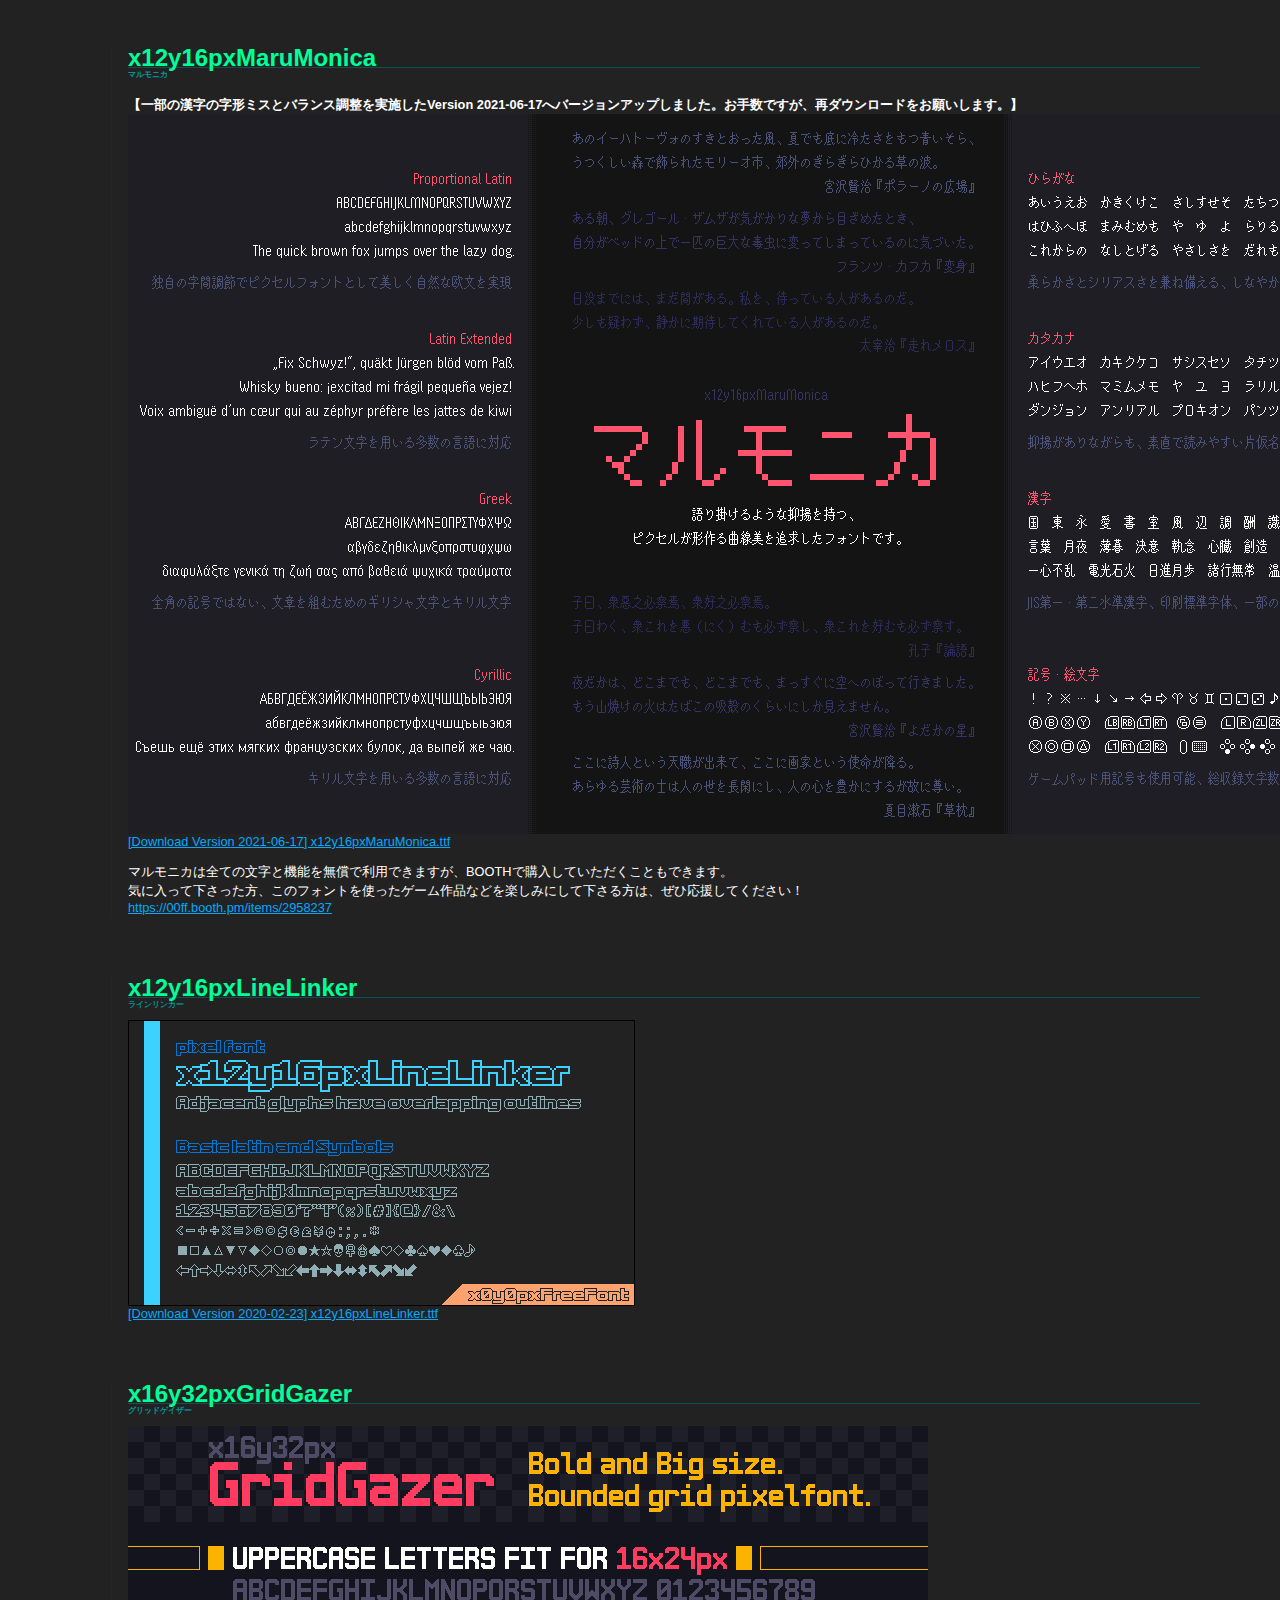
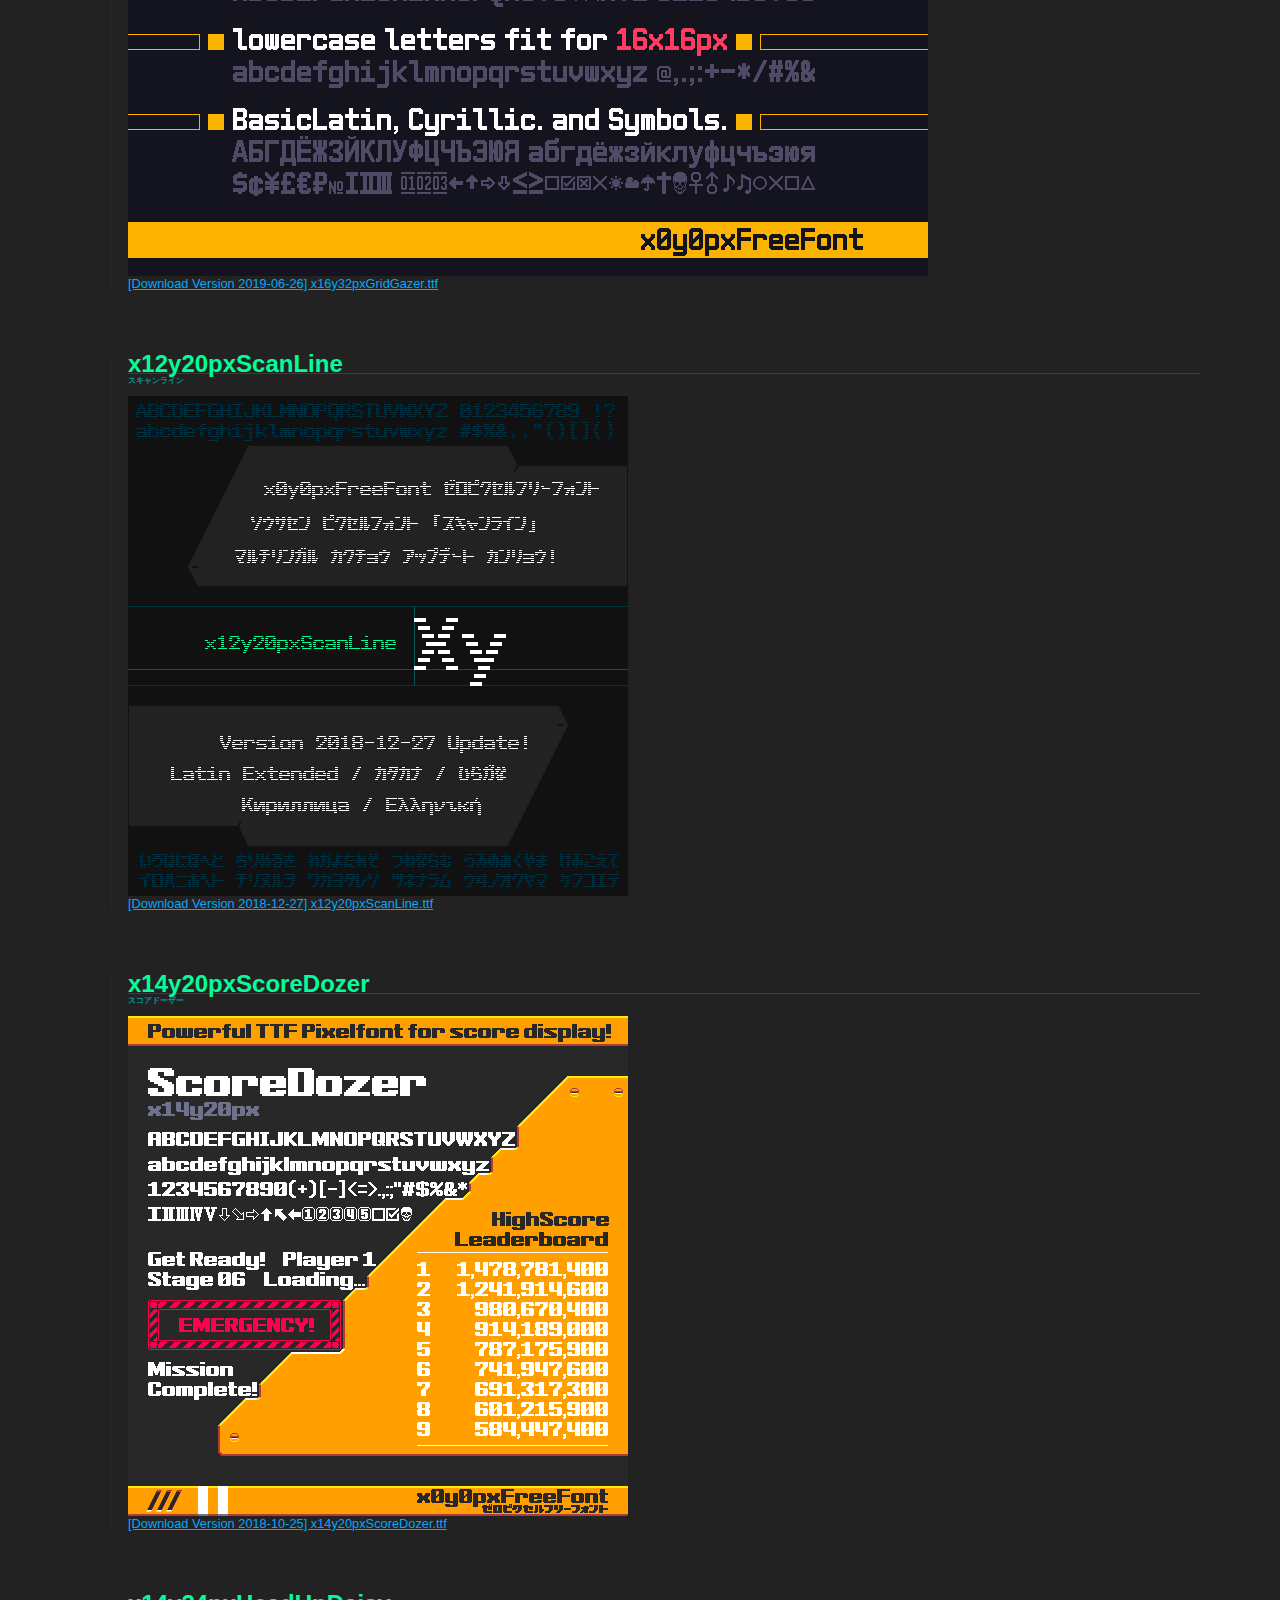
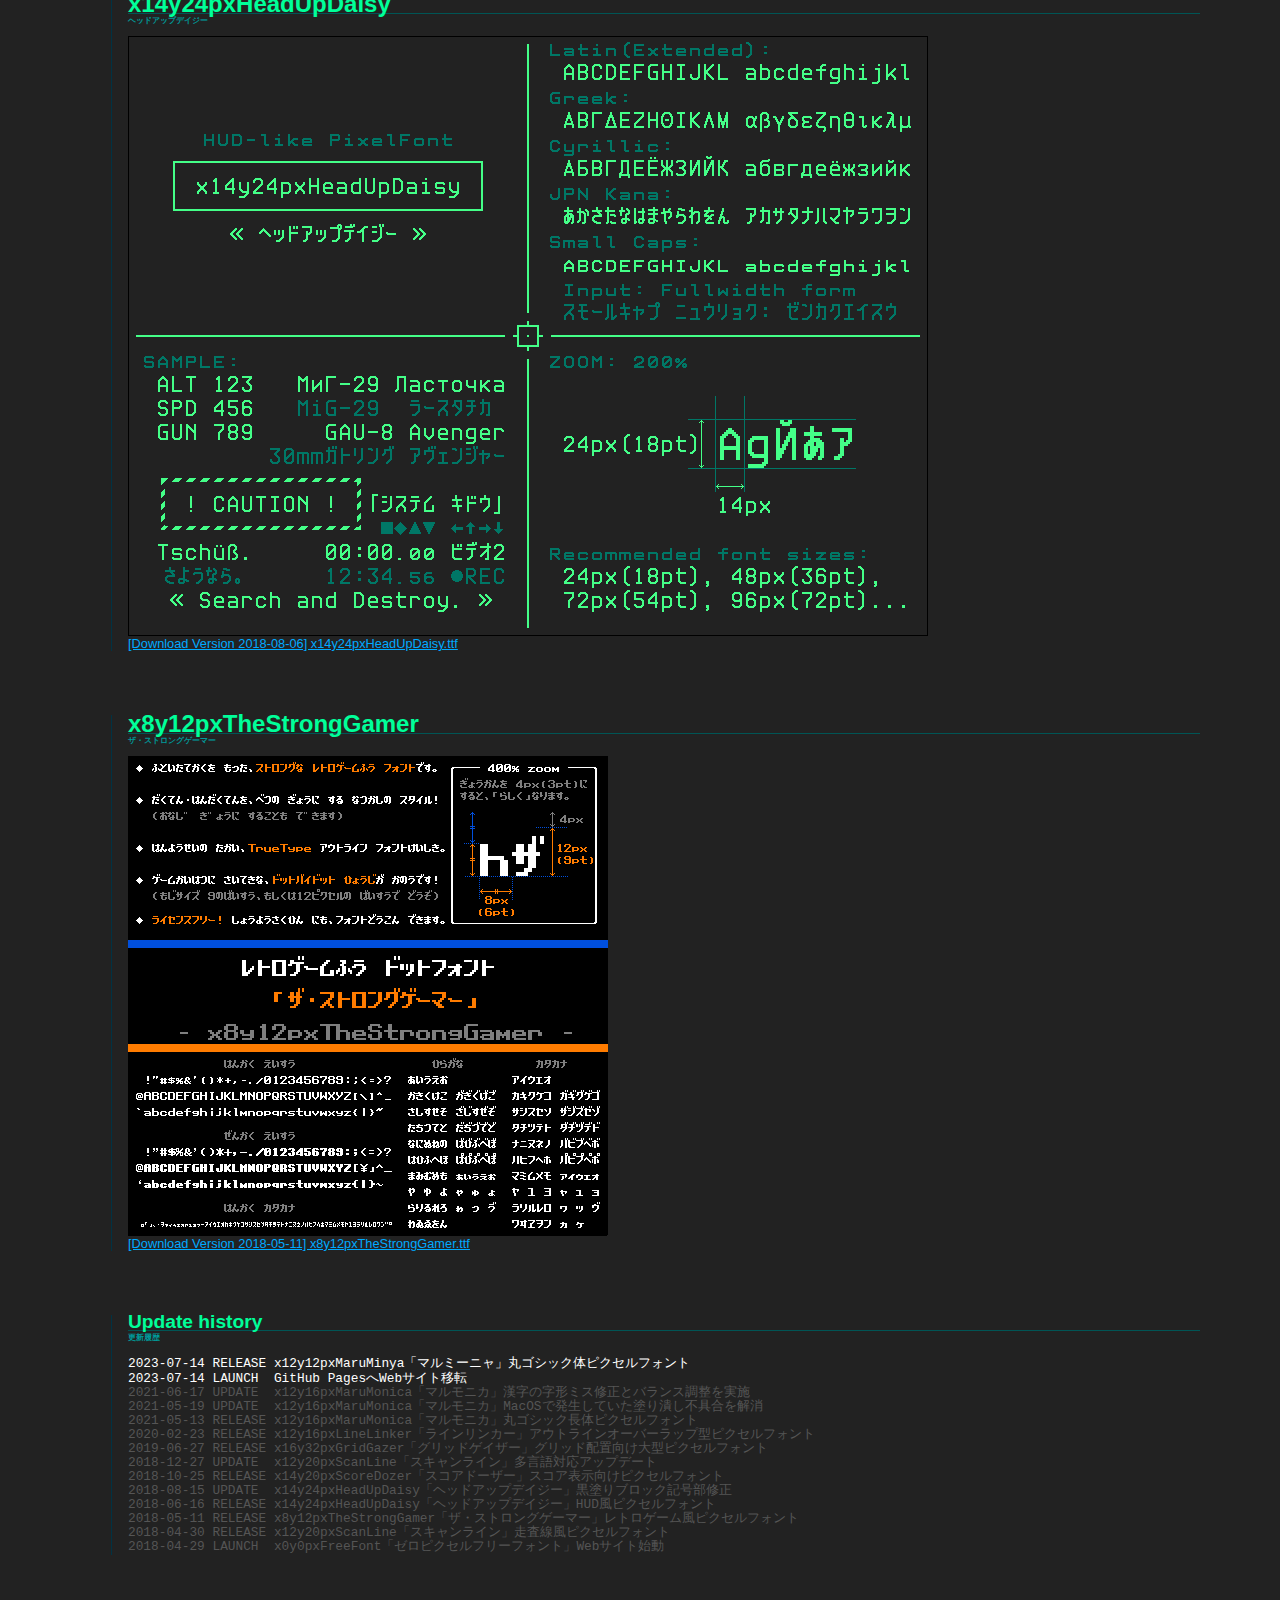
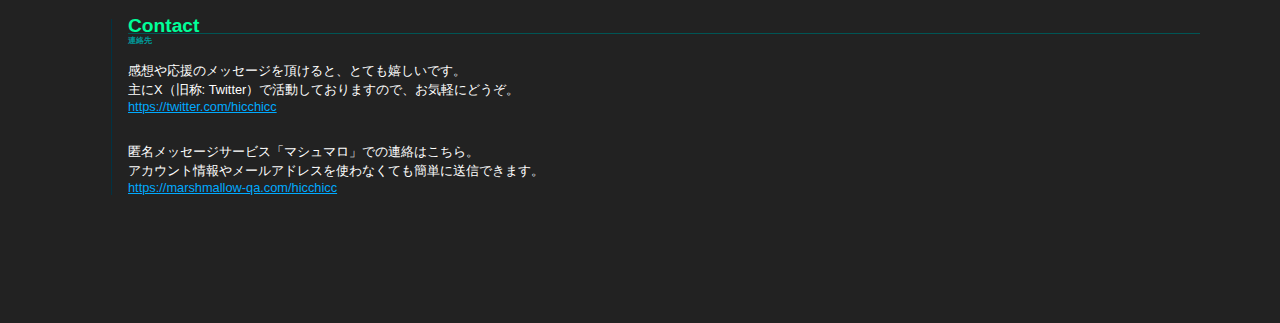
==== commit a00e69b1: "Add files via upload" ====
--- a/00ff/index.html
+++ b/00ff/index.html
@@ -6,7 +6,7 @@
   <meta name="keywords" content="ドット絵,ドット,フォント,フリーフォント,ドットバイドット,pixelart,font,freefont,素材,無料">
   <meta name="description" content="ドットバイドット表示に最適なフォントをつくっています。主にPixelArtスタイルのゲーム開発者さん向けですが、使用目的は自由です。"> 
   <meta http-equiv="Cache-Control" content="no-cache">
-  <link rel="stylesheet" type="text/css" href="index.css?20210513">
+  <link rel="stylesheet" type="text/css" href="index.css">
   <link rel="shortcut icon" href="favicon.ico" type="image/vnd.microsoft.icon">
 </head>
 <body>
@@ -27,17 +27,6 @@
   主にPixelArtスタイルのゲーム開発者さん向けですが、使用目的は自由です。</p>
 </section>
 </header>
-
-<section>
-<h2>
-<p>
- 2023-07-14　サーバーへのFTP接続が安定せず旧サイトの更新が困難となった為、GitHub Pagesへゼロピクセルフリーフォントは移転しました。<br>
- 【旧URL】http://www17.plala.or.jp/xxxxxxx/00ff/<br>
- 【新URL】https://hicchicc.github.io/00ff/
-</p>
-</h2>
-旧サイトは期間未定で現状のまま残りますが、URLの記載更新やブックマークの更新など、可能な範囲でご対応をお願い致します。
-</section>
 
 
 <section>
@@ -152,7 +141,7 @@
 <h3>Update history</h3><small>更新履歴</small>
 <pre>
 <strong>2023-07-14 RELEASE x12y12pxMaruMinya「マルミーニャ」丸ゴシック体ピクセルフォント
-2023-07-14 RELOCATE GitHub PagesへWebサイト移転</strong>
+2023-07-14 LAUNCH  GitHub PagesへWebサイト移転</strong>
 2021-06-17 UPDATE  x12y16pxMaruMonica「マルモニカ」漢字の字形ミス修正とバランス調整を実施
 2021-05-19 UPDATE  x12y16pxMaruMonica「マルモニカ」MacOSで発生していた塗り潰し不具合を解消
 2021-05-13 RELEASE x12y16pxMaruMonica「マルモニカ」丸ゴシック長体ピクセルフォント
@@ -176,13 +165,13 @@
   <h3>Contact</h3><small>連絡先</small>
   <p>
     感想や応援のメッセージを頂けると、とても嬉しいです。<br>
-    主にツイッターで活動しておりますのでお気軽にどうぞ。</p>
+    主にX（旧称: Twitter）で活動しておりますので、お気軽にどうぞ。</p>
   <a href="https://twitter.com/hicchicc">
     https://twitter.com/hicchicc
   </a><br><br>
   <p>
     匿名メッセージサービス「マシュマロ」での連絡はこちら。<br>
-    ツイッターやメールアドレスを使わず簡単に送信できます。</p>
+    アカウント情報やメールアドレスを使わなくても簡単に送信できます。</p>
   <a href="https://marshmallow-qa.com/hicchicc">
     https://marshmallow-qa.com/hicchicc
   </a>
--- a/00ff/index.css
+++ b/00ff/index.css
@@ -5,10 +5,11 @@
   padding: 0;
   font-family: sans-serif;
   font-weight: 400;
-  font-size: small;
+  font-size: 0.8rem;
   margin-top: 32px;
   margin-left: 47px;
   margin-bottom: 128px;
+  -webkit-text-size-adjust: 100%;
 }
 
 img{
@@ -57,16 +58,16 @@
 a:active	{color: #fff; font-weight: bold;}	/* クリック */
 
 
-p {
+p{
   margin-top: 1em;
   margin-bottom: 0;
   padding: 0;
   line-height: 150%;
 }
 
+
 pre{
   font-family: monospace, sans-serif;
-  font-size: small;
   line-height: 110%;
   color: #555;
 }
@@ -82,43 +83,41 @@
   border-bottom: 1px solid #055;
   line-height: 75%;
   color: #0f9;
-  font-size: x-large;
+  font-size: 1.5rem;
   font-weight: bold;
   text-decoration: none;
   margin: 0;
 }
 
+
 h2{
   border-bottom: 1px solid #055;
   line-height: 75%;
   color: #0f9;
-  font-size: x-large;
+  font-size: 1.5rem;
   font-weight: bold;
   text-decoration: none;
   margin: 0;
 }
 
+
 h3{
   border-bottom: 1px solid #055;
   line-height: 75%;
   color: #0f9;
-  font-size: large;
+  font-size: 1.2rem;
   font-weight: bold;
   text-decoration: none;
   margin: 0;
 }
 
+
 small{
   display:block;
   line-height: 175%;
   color: #099;
-  font-size: small;
+  font-size: 0.5rem;
   font-weight: bold;
   text-decoration: none;
   margin-bottom: 1em;
-}
-
-
-
-
-
+}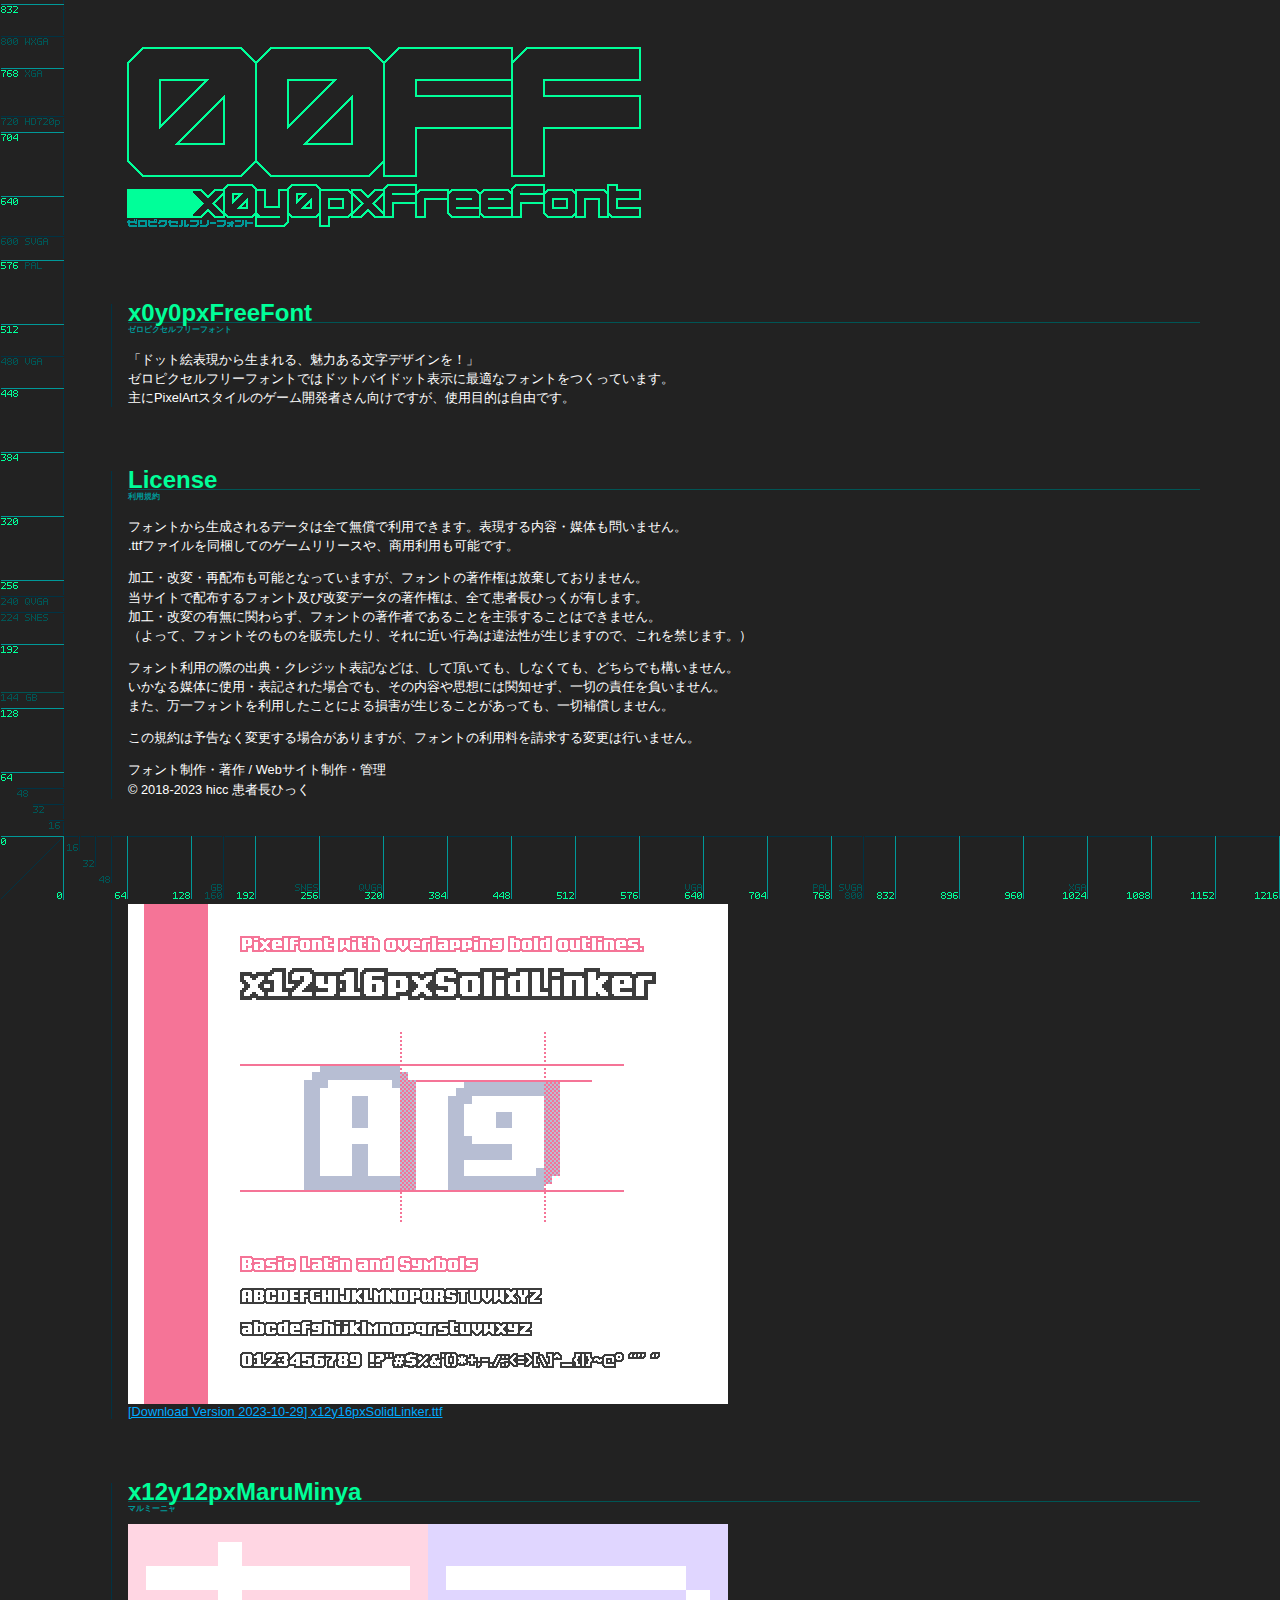
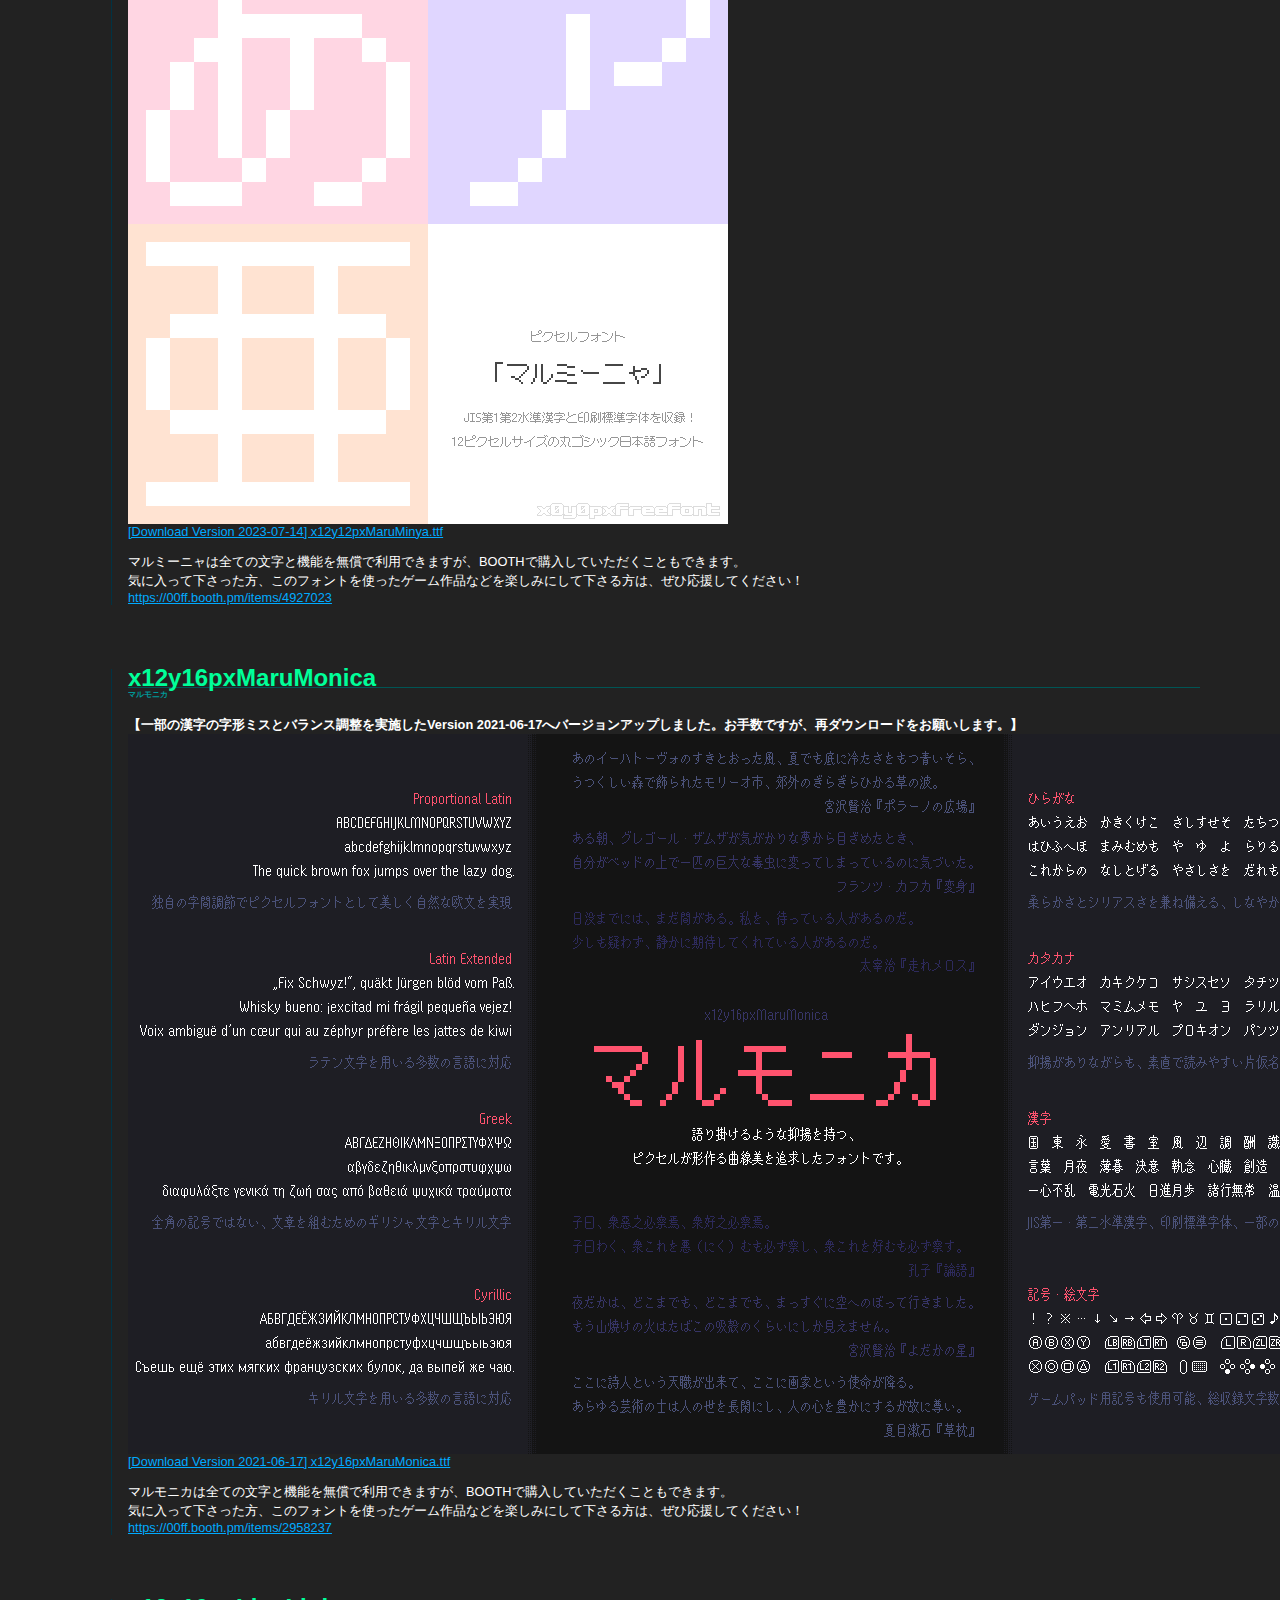
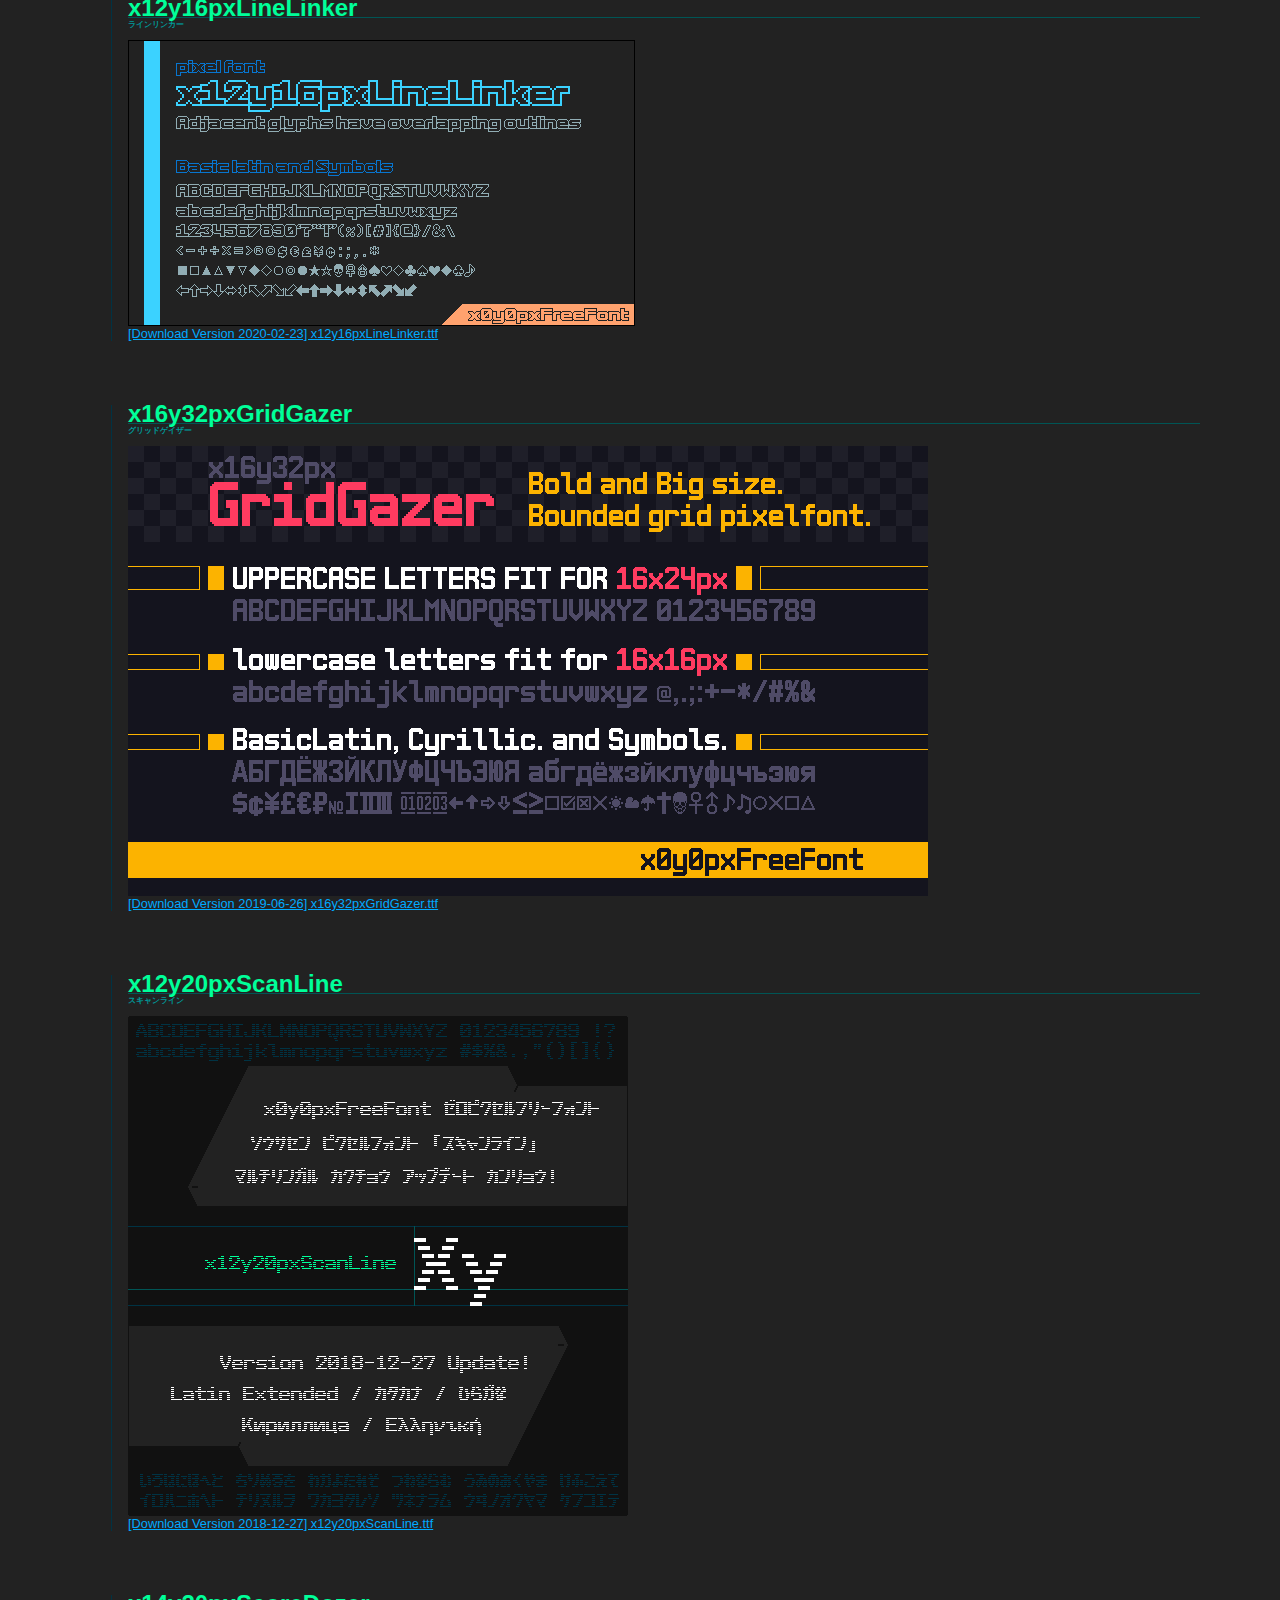
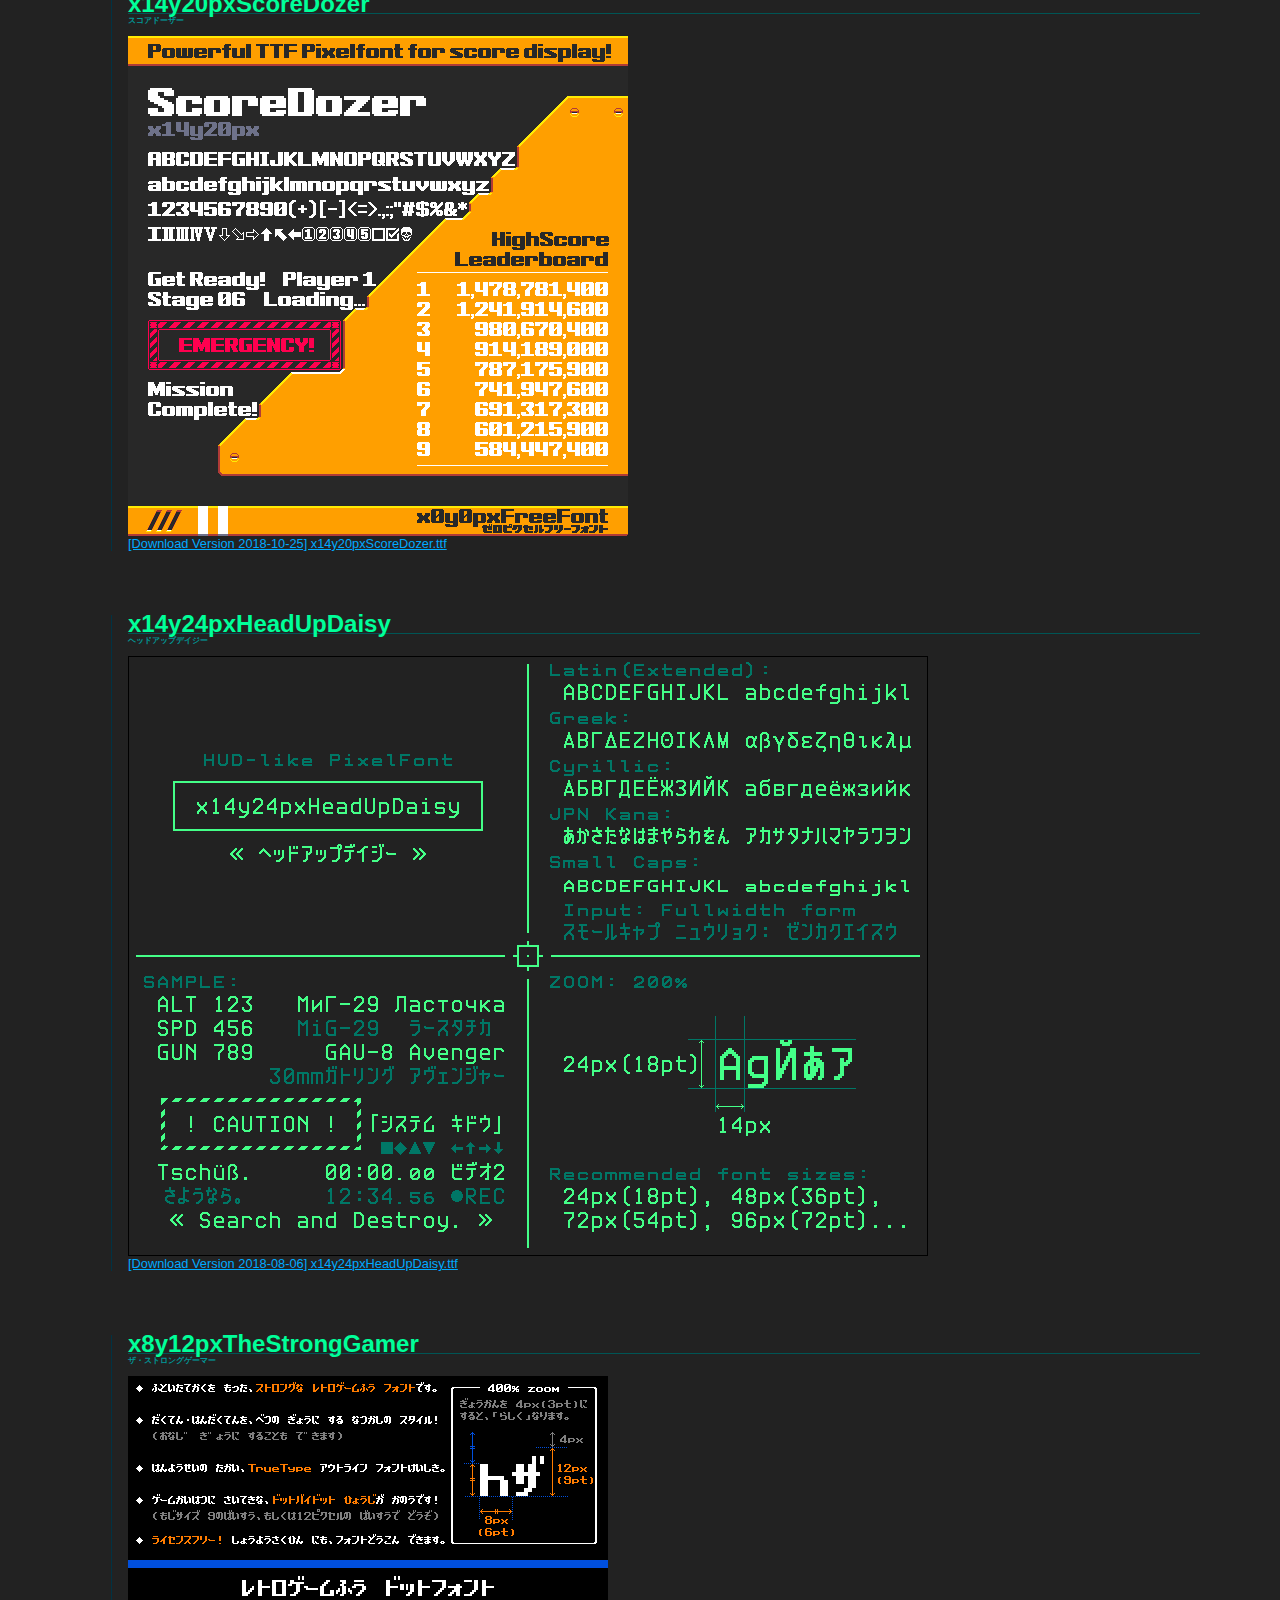
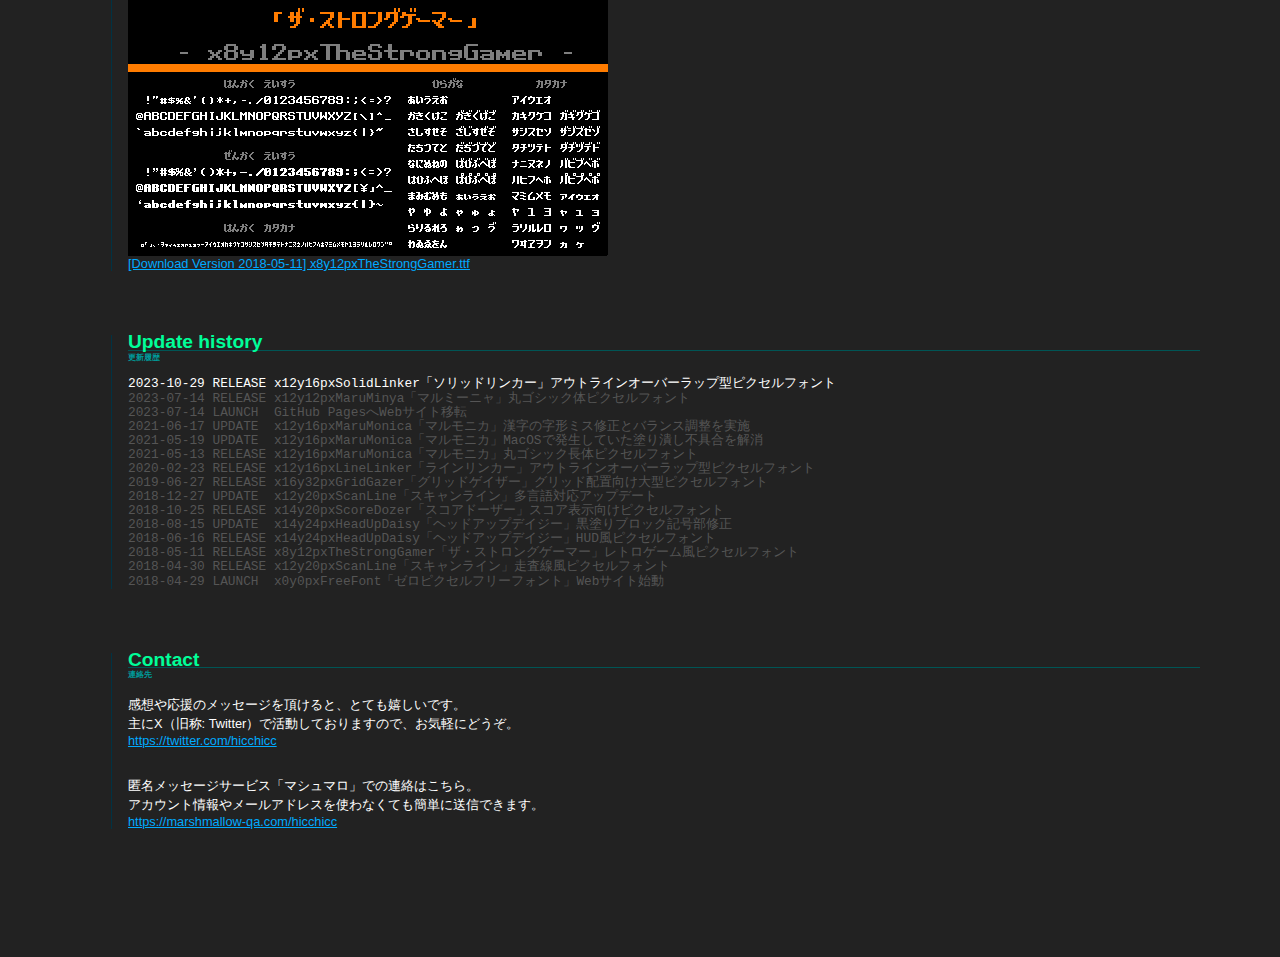
==== commit b3198154: "Add files via upload" ====
--- a/00ff/index.html
+++ b/00ff/index.html
@@ -48,6 +48,15 @@
   <p>
   フォント制作・著作 / Webサイト制作・管理<br>
   &copy; 2018-2023 hicc 患者長ひっく</p>
+</section>
+
+
+<section>
+<h2>x12y16pxSolidLinker</h2><small>ソリッドリンカー</small>
+<a href="x12y16pxSolidLinker.ttf">
+<img src="x12y16pxSolidLinker.png">
+[Download Version 2023-10-29] x12y16pxSolidLinker.ttf
+</a>
 </section>
 
 
@@ -140,8 +149,9 @@
 <section>
 <h3>Update history</h3><small>更新履歴</small>
 <pre>
-<strong>2023-07-14 RELEASE x12y12pxMaruMinya「マルミーニャ」丸ゴシック体ピクセルフォント
-2023-07-14 LAUNCH  GitHub PagesへWebサイト移転</strong>
+<strong>2023-10-29 RELEASE x12y16pxSolidLinker「ソリッドリンカー」アウトラインオーバーラップ型ピクセルフォント</strong>
+2023-07-14 RELEASE x12y12pxMaruMinya「マルミーニャ」丸ゴシック体ピクセルフォント
+2023-07-14 LAUNCH  GitHub PagesへWebサイト移転
 2021-06-17 UPDATE  x12y16pxMaruMonica「マルモニカ」漢字の字形ミス修正とバランス調整を実施
 2021-05-19 UPDATE  x12y16pxMaruMonica「マルモニカ」MacOSで発生していた塗り潰し不具合を解消
 2021-05-13 RELEASE x12y16pxMaruMonica「マルモニカ」丸ゴシック長体ピクセルフォント
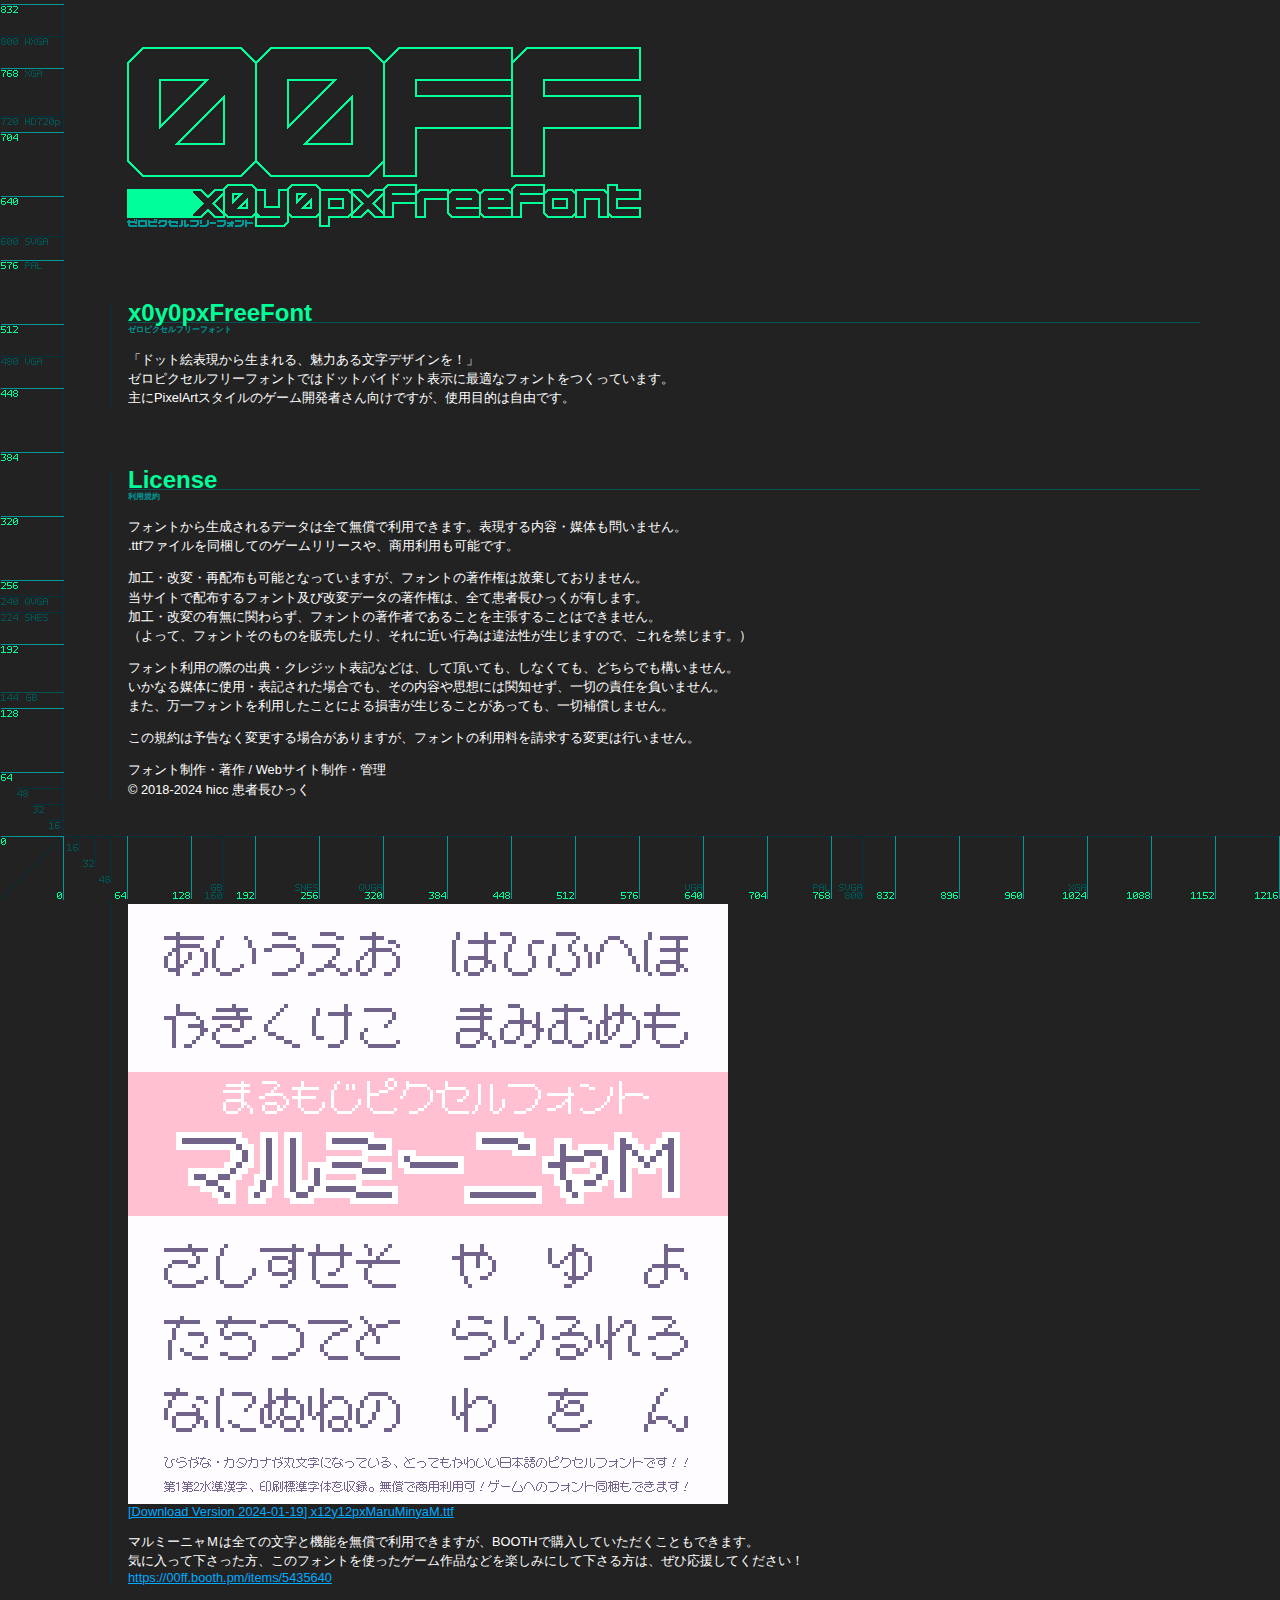
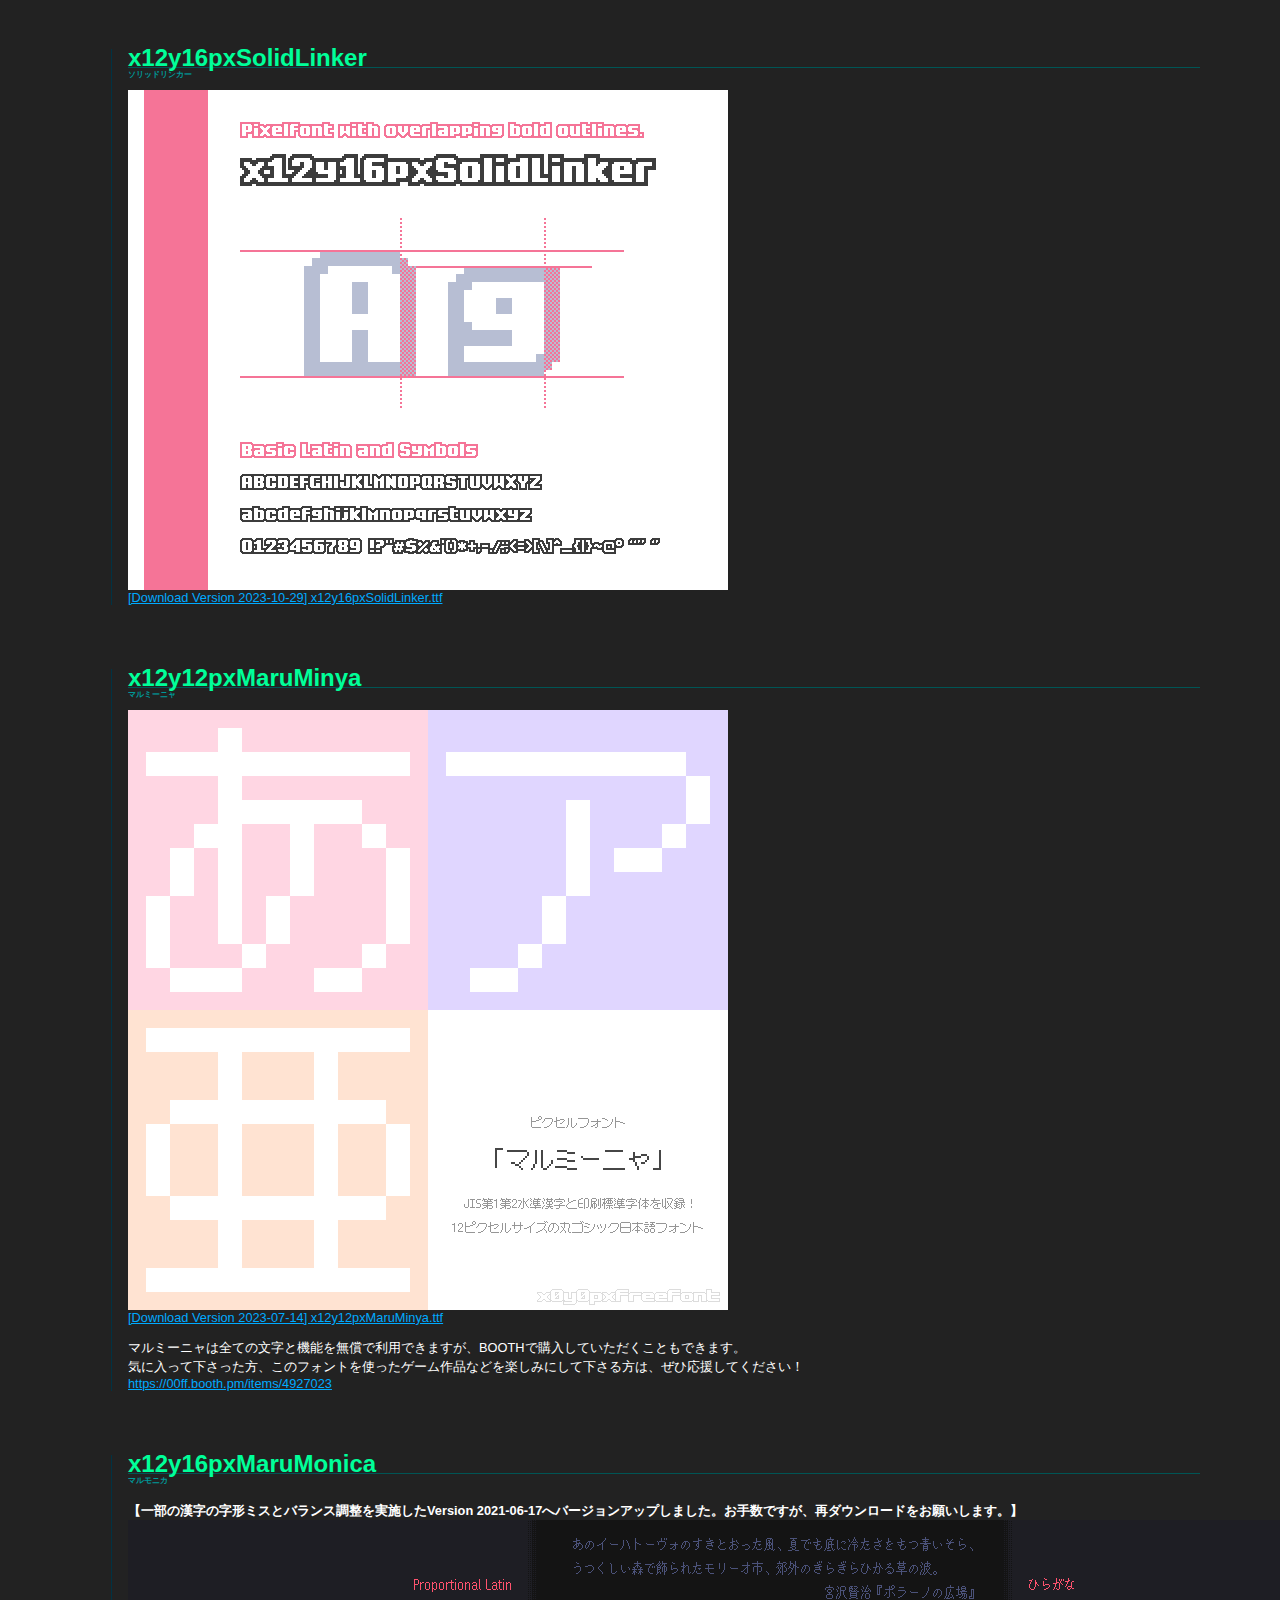
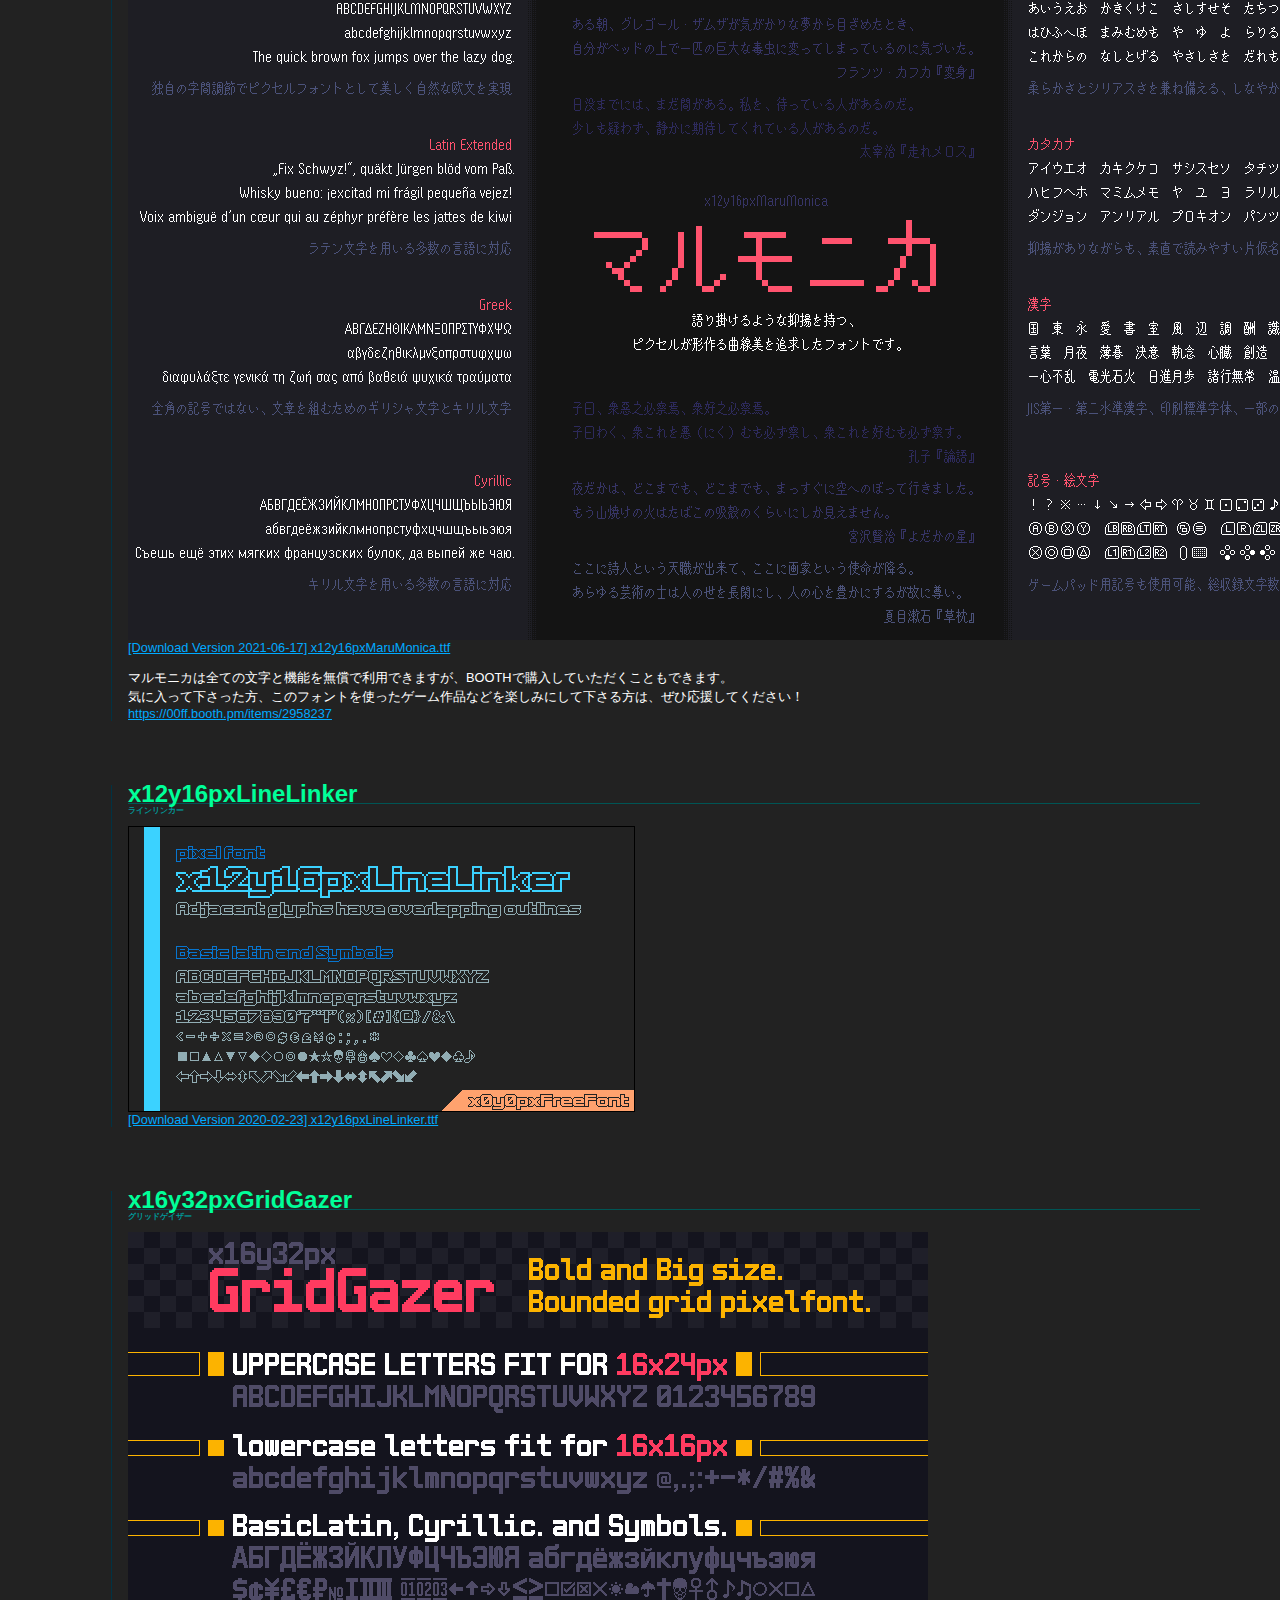
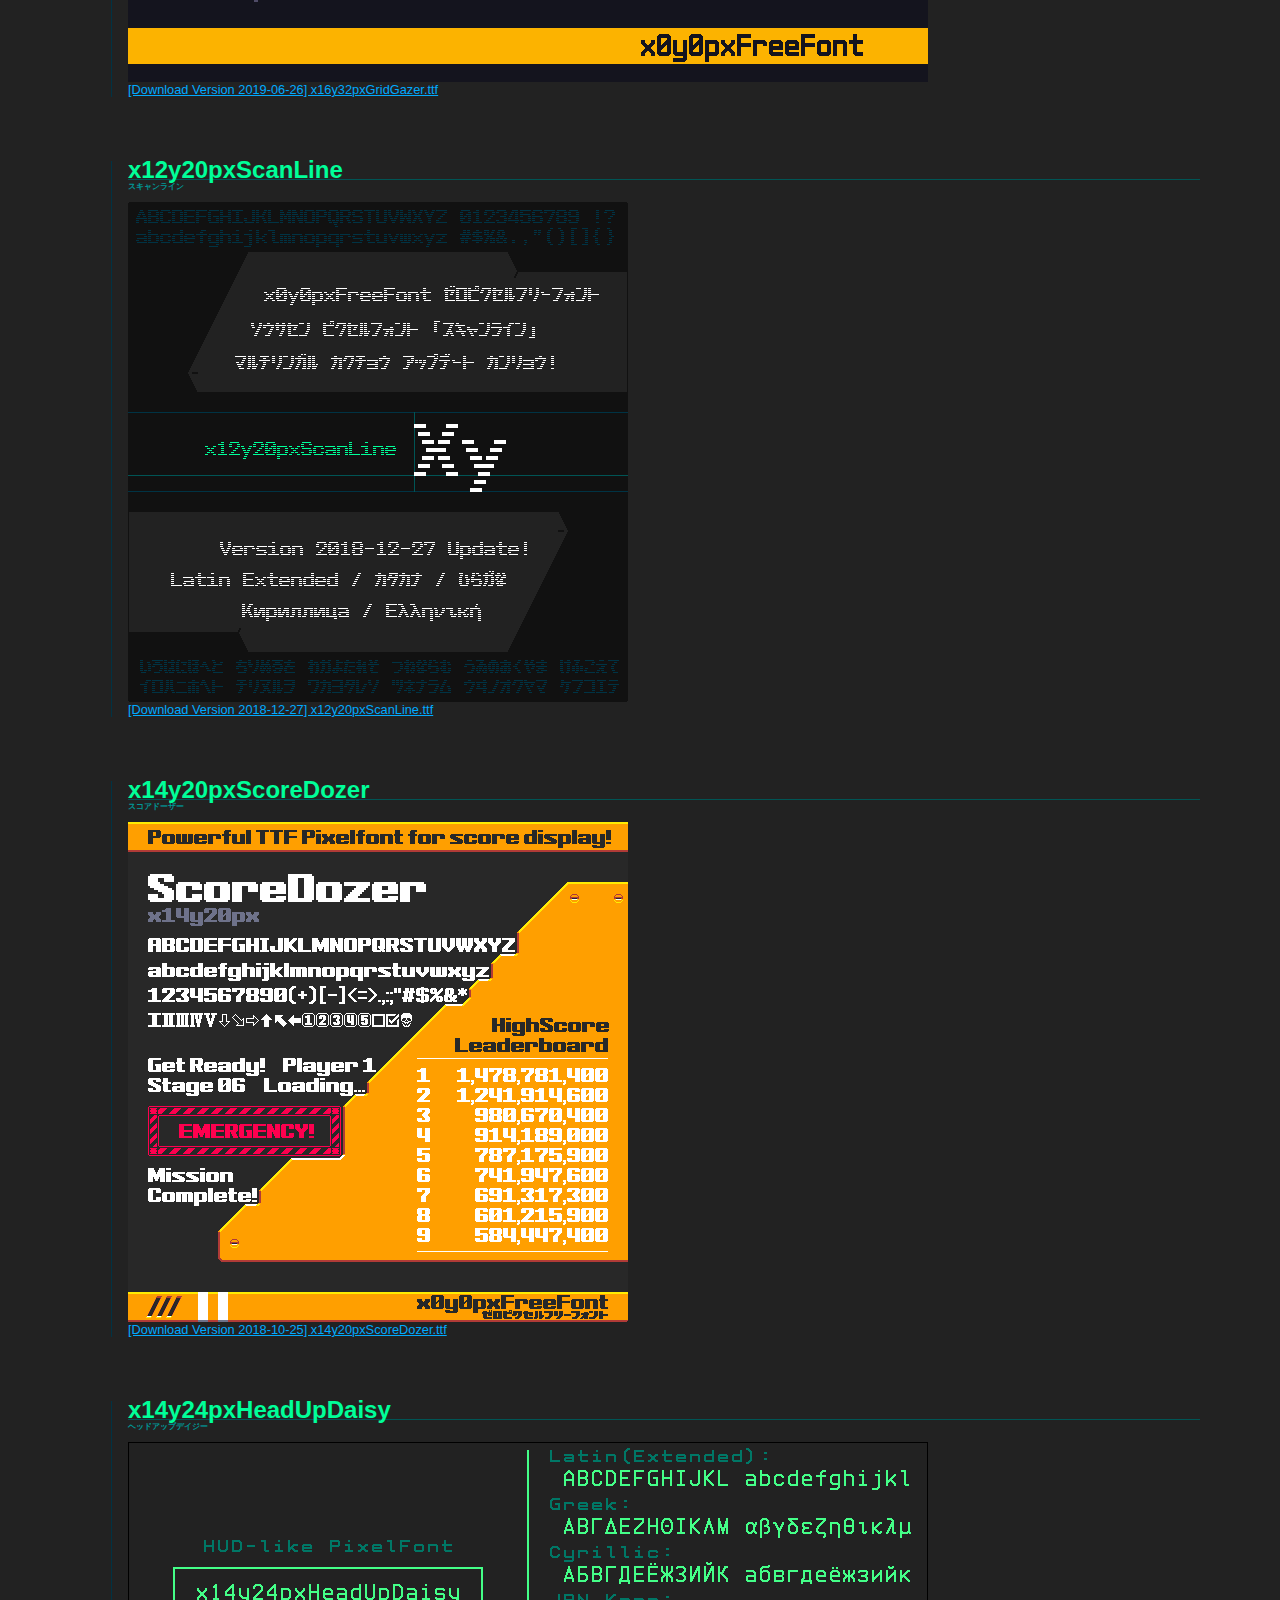
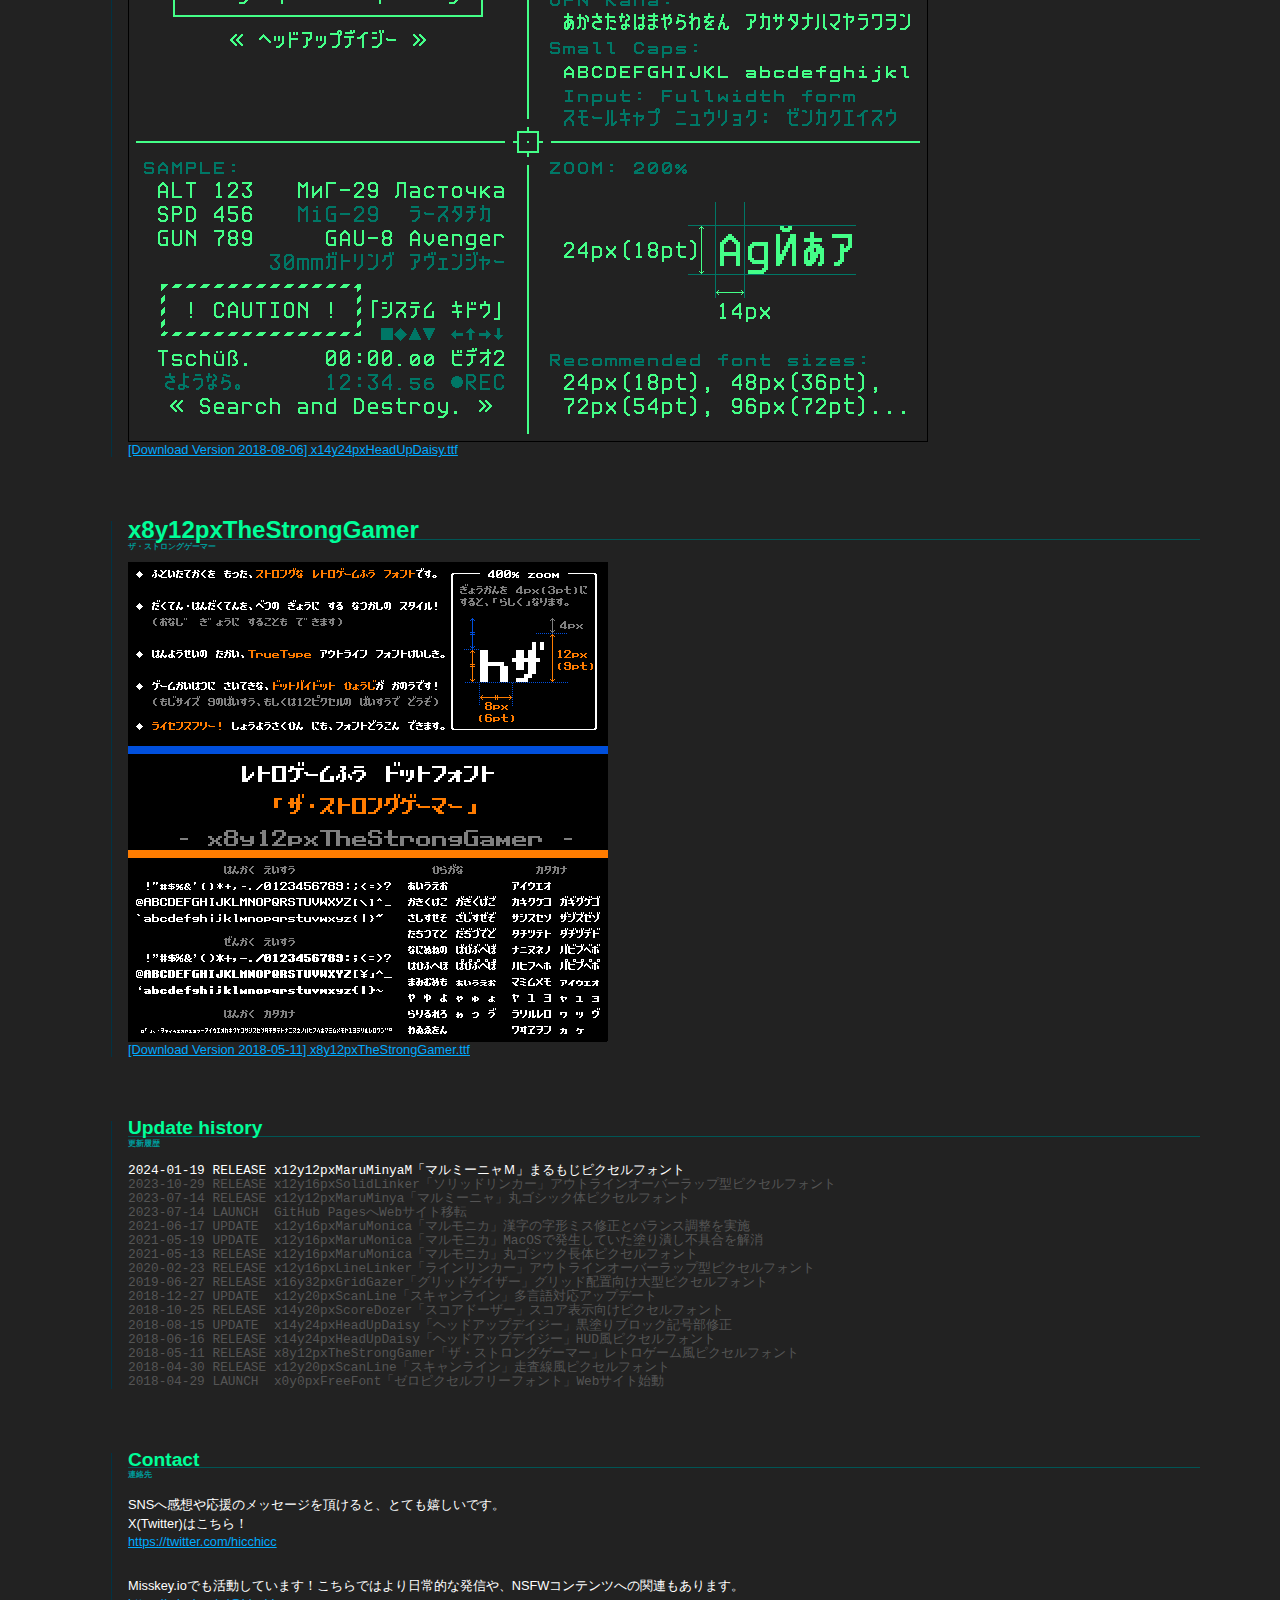
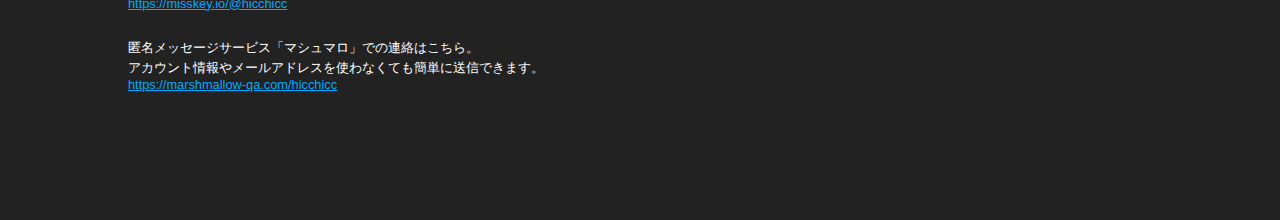
==== commit 7d0f45ac: "Add files via upload" ====
--- a/00ff/index.html
+++ b/00ff/index.html
@@ -47,7 +47,22 @@
   この規約は予告なく変更する場合がありますが、フォントの利用料を請求する変更は行いません。</p>
   <p>
   フォント制作・著作 / Webサイト制作・管理<br>
-  &copy; 2018-2023 hicc 患者長ひっく</p>
+  &copy; 2018-2024 hicc 患者長ひっく</p>
+</section>
+
+
+<section>
+<h2>x12y12pxMaruMinyaM</h2><small>マルミーニャＭ</small>
+<a href="x12y12pxMaruMinyaM.ttf">
+<img src="x12y12pxMaruMinyaM.png">
+[Download Version 2024-01-19] x12y12pxMaruMinyaM.ttf
+</a>
+<p>マルミーニャＭは全ての文字と機能を無償で利用できますが、BOOTHで購入していただくこともできます。<br>
+気に入って下さった方、このフォントを使ったゲーム作品などを楽しみにして下さる方は、ぜひ応援してください！
+</p>
+<a href="https://00ff.booth.pm/items/5435640">
+https://00ff.booth.pm/items/5435640
+</a>
 </section>
 
 
@@ -149,7 +164,8 @@
 <section>
 <h3>Update history</h3><small>更新履歴</small>
 <pre>
-<strong>2023-10-29 RELEASE x12y16pxSolidLinker「ソリッドリンカー」アウトラインオーバーラップ型ピクセルフォント</strong>
+<strong>2024-01-19 RELEASE x12y12pxMaruMinyaM「マルミーニャＭ」まるもじピクセルフォント</strong>
+2023-10-29 RELEASE x12y16pxSolidLinker「ソリッドリンカー」アウトラインオーバーラップ型ピクセルフォント
 2023-07-14 RELEASE x12y12pxMaruMinya「マルミーニャ」丸ゴシック体ピクセルフォント
 2023-07-14 LAUNCH  GitHub PagesへWebサイト移転
 2021-06-17 UPDATE  x12y16pxMaruMonica「マルモニカ」漢字の字形ミス修正とバランス調整を実施
@@ -174,11 +190,18 @@
 <section>
   <h3>Contact</h3><small>連絡先</small>
   <p>
-    感想や応援のメッセージを頂けると、とても嬉しいです。<br>
-    主にX（旧称: Twitter）で活動しておりますので、お気軽にどうぞ。</p>
+    SNSへ感想や応援のメッセージを頂けると、とても嬉しいです。<br>
+    X(Twitter)はこちら！</p>
   <a href="https://twitter.com/hicchicc">
     https://twitter.com/hicchicc
   </a><br><br>
+
+  <p>
+    Misskey.ioでも活動しています！こちらではより日常的な発信や、NSFWコンテンツへの関連もあります。</p>
+  <a href="https://misskey.io/@hicchicc">
+    https://misskey.io/@hicchicc
+  </a><br><br>
+
   <p>
     匿名メッセージサービス「マシュマロ」での連絡はこちら。<br>
     アカウント情報やメールアドレスを使わなくても簡単に送信できます。</p>
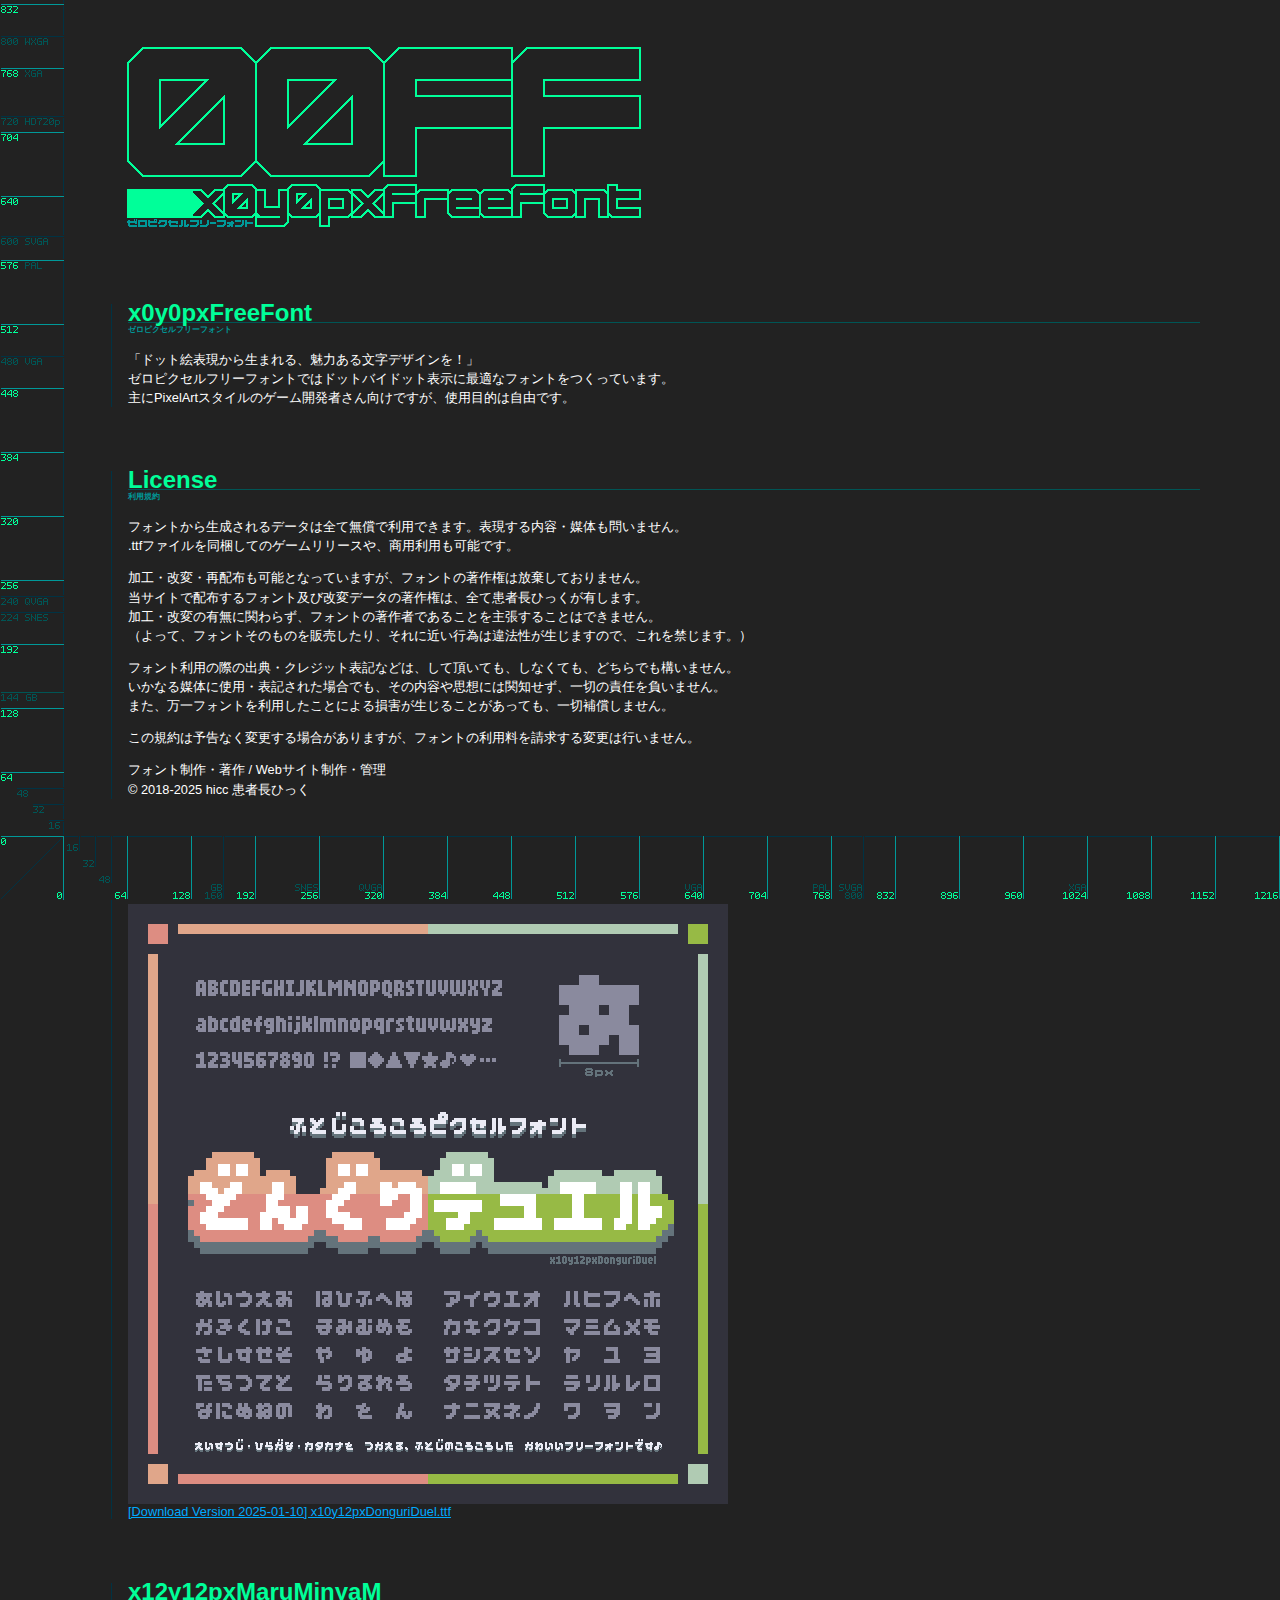
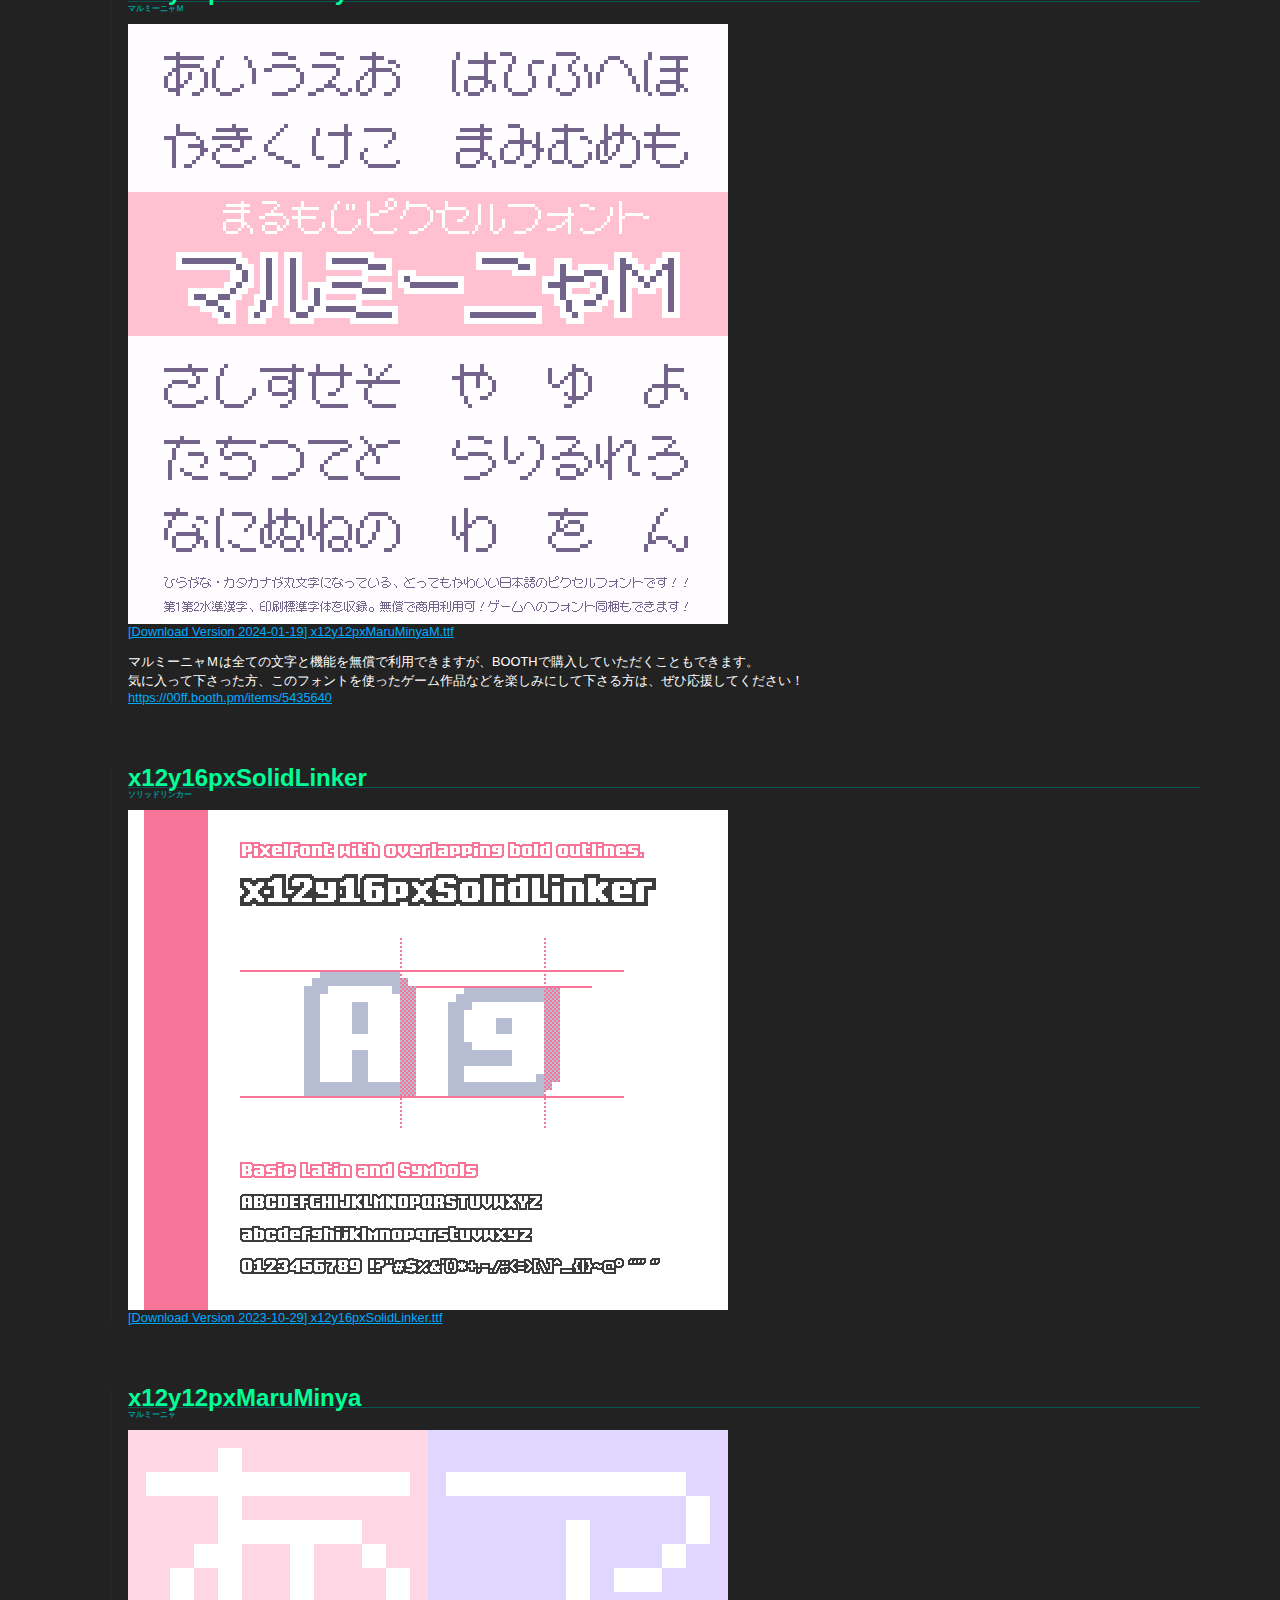
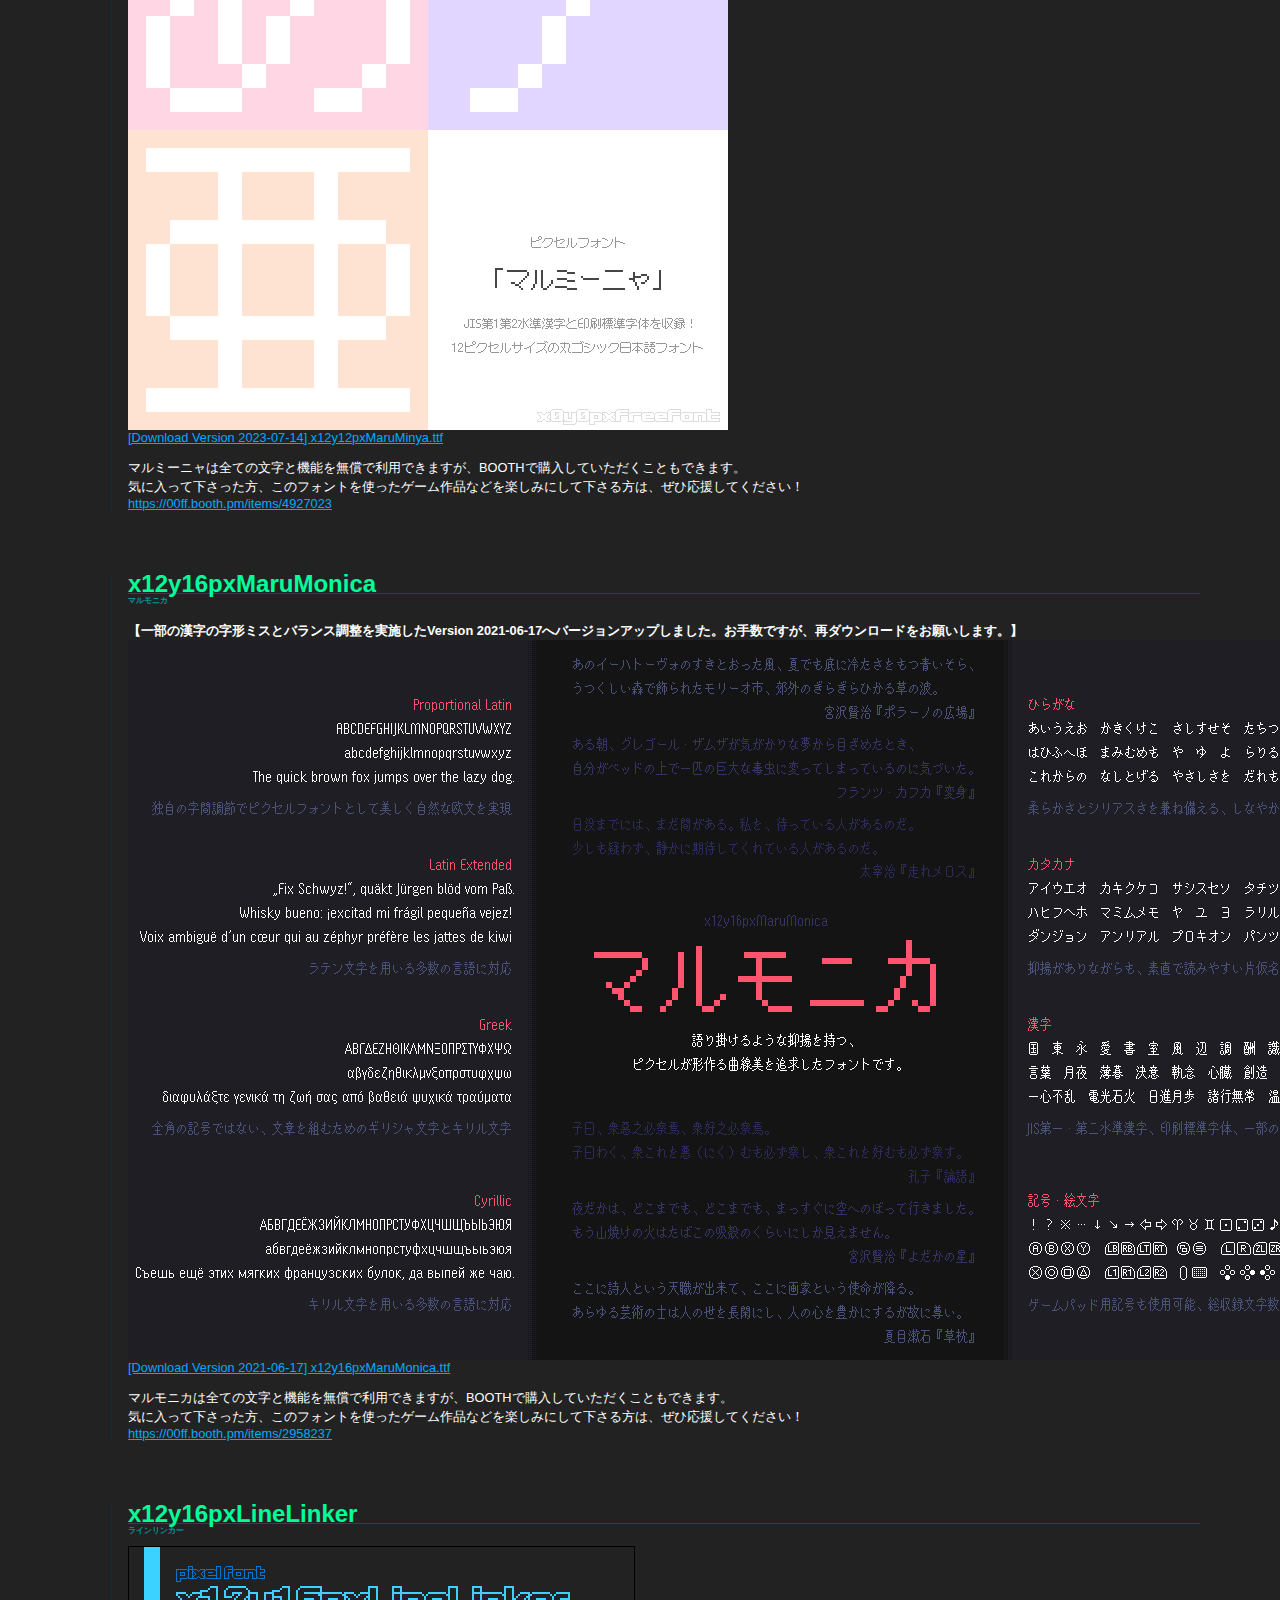
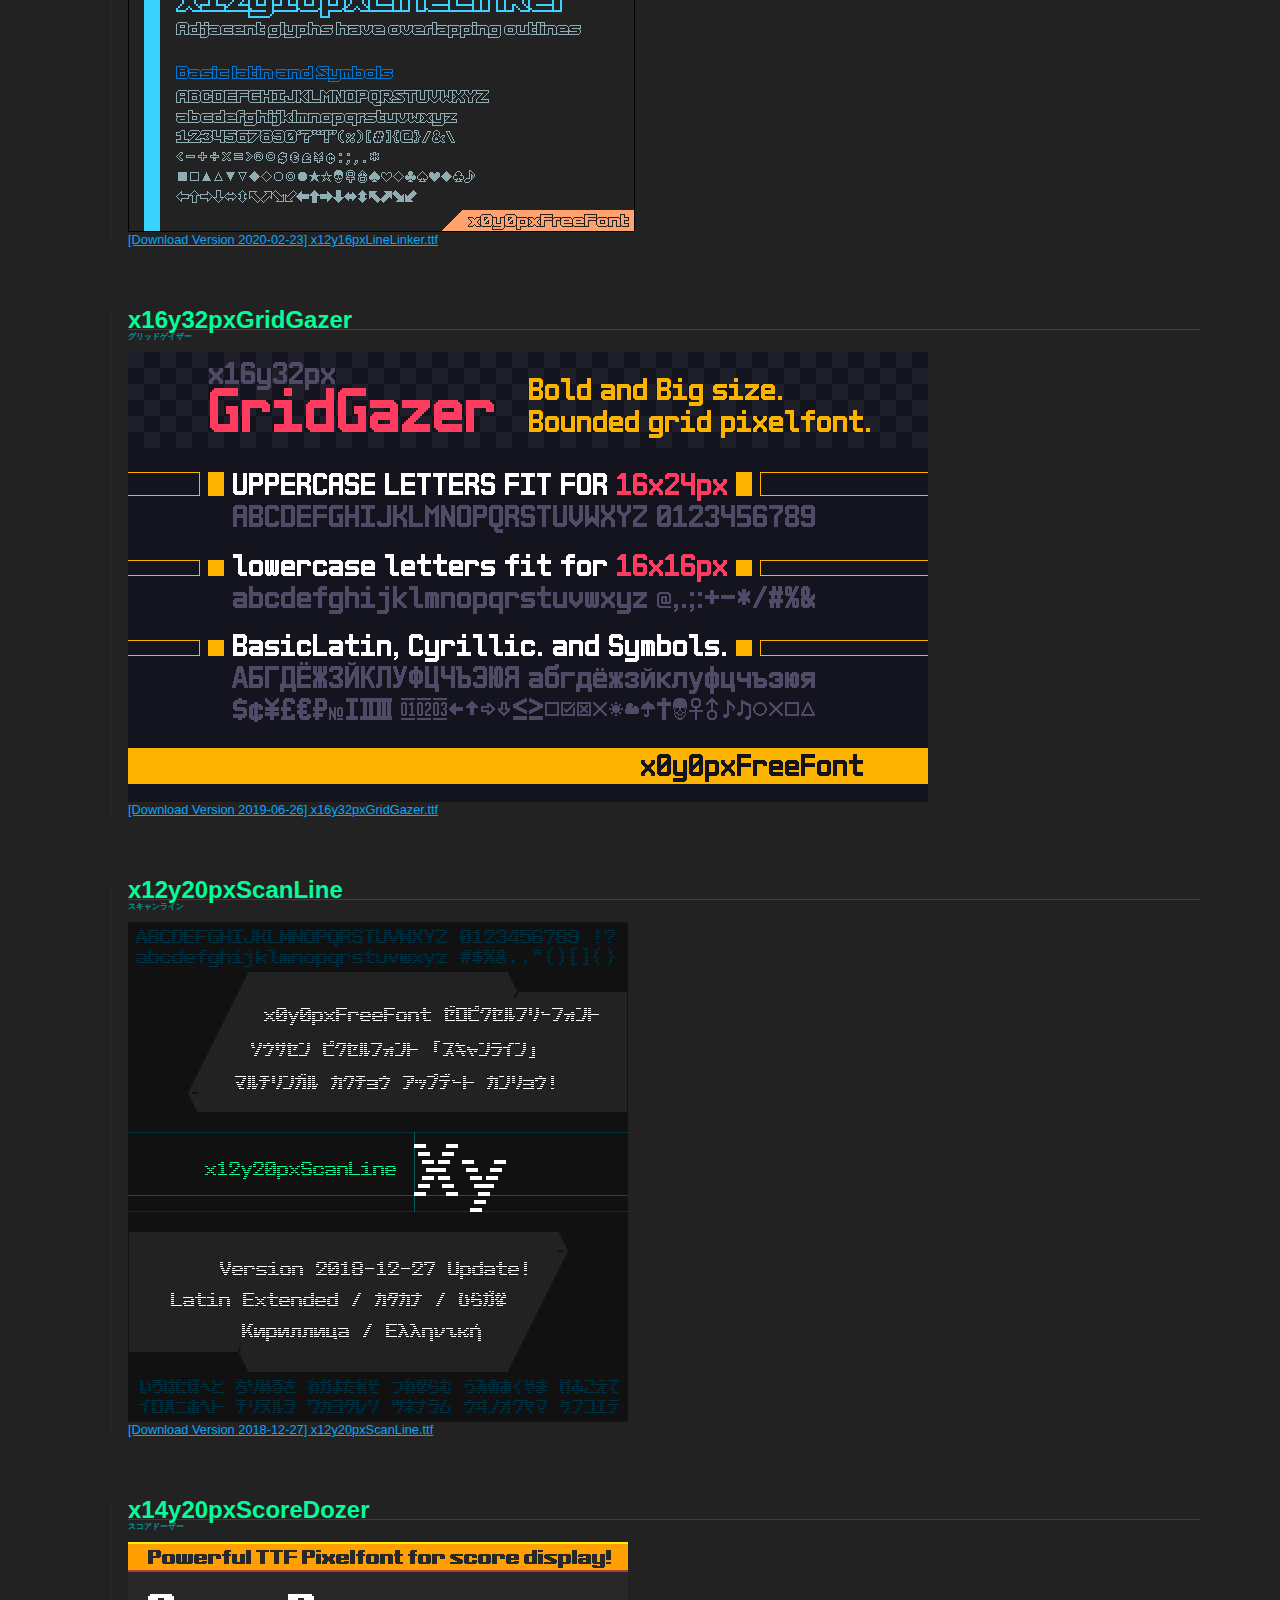
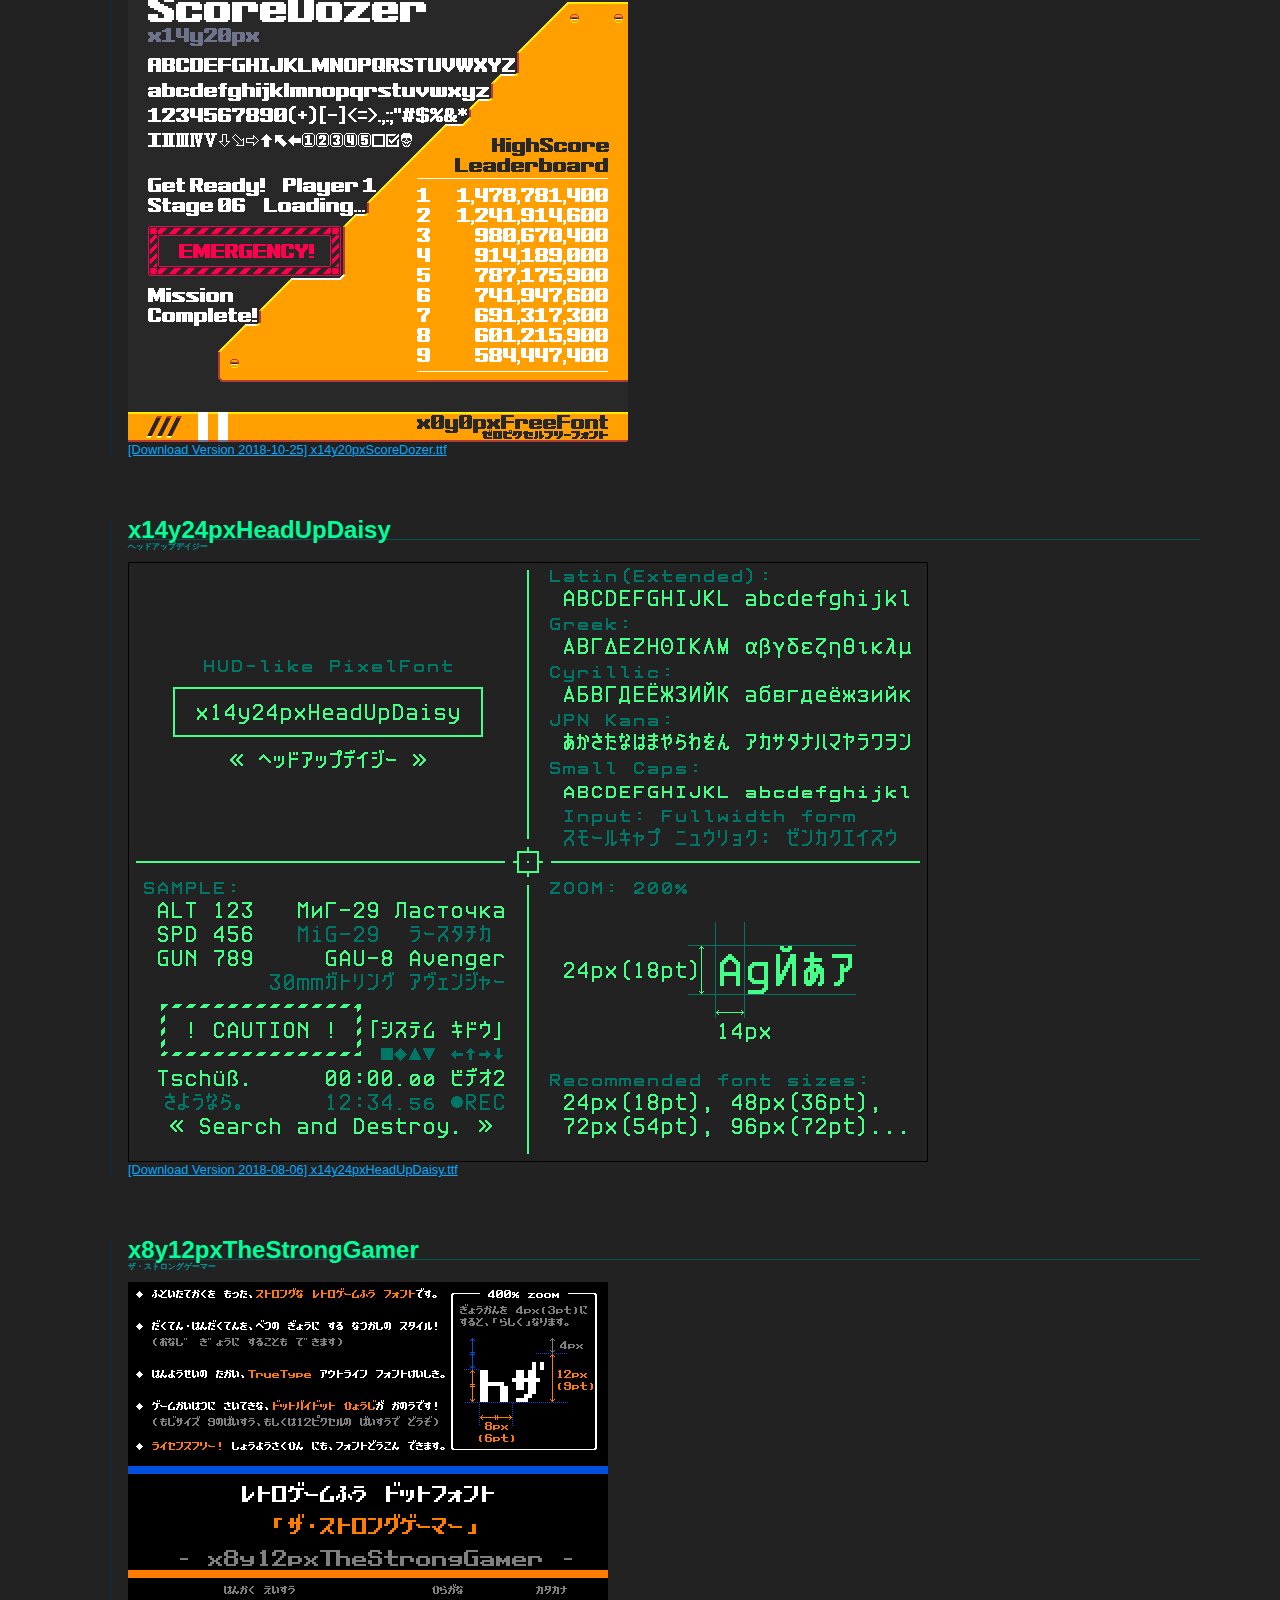
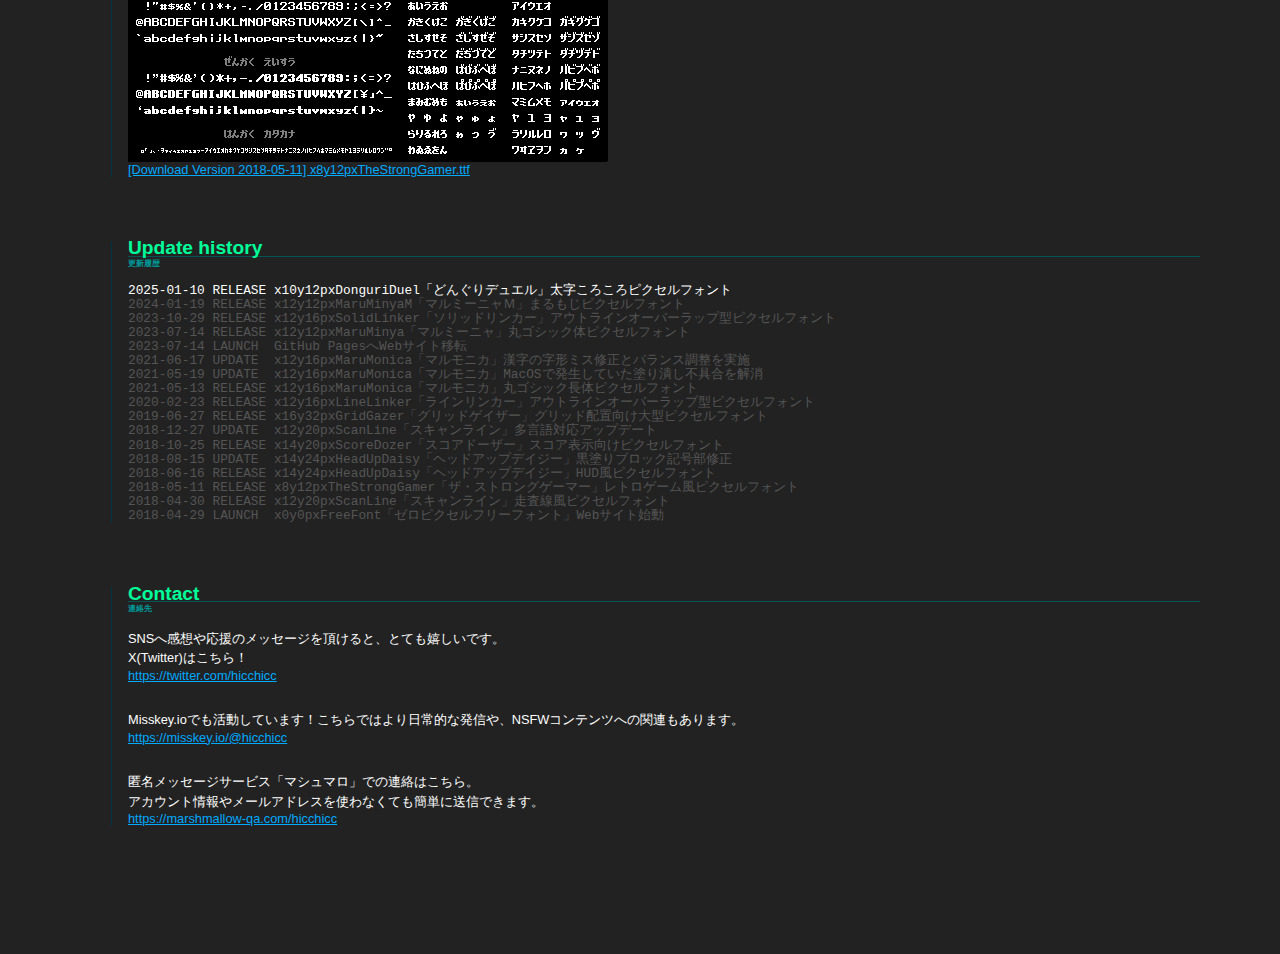
==== commit 3ba352ea: "Add files via upload" ====
--- a/00ff/index.html
+++ b/00ff/index.html
@@ -14,8 +14,8 @@
 
 
 <img class="logo" border="0" src="00fflogo.gif" onclick="this.src='00fflogo.gif'" width="544" height="208">
-<img class="bg" border="0" src="bgx.gif?20181227" onclick="this.src='bgx.gif?20181227'" width="2560" height="64">
-<img class="bg" border="0" src="bgy.gif?20181227" onclick="this.src='bgy.gif?20181227'" width="64" height="1600"> 
+<img class="bg" border="0" src="bgx.gif?20181227" onclick="this.src='bgx.gif'" width="2560" height="64">
+<img class="bg" border="0" src="bgy.gif?20181227" onclick="this.src='bgy.gif'" width="64" height="1600"> 
 
 
 <header>
@@ -47,7 +47,16 @@
   この規約は予告なく変更する場合がありますが、フォントの利用料を請求する変更は行いません。</p>
   <p>
   フォント制作・著作 / Webサイト制作・管理<br>
-  &copy; 2018-2024 hicc 患者長ひっく</p>
+  &copy; 2018-2025 hicc 患者長ひっく</p>
+</section>
+
+
+<section>
+<h2>x10y12pxDonguriDuel</h2><small>どんぐりデュエル</small>
+<a href="x10y12pxDonguriDuel.ttf">
+<img src="x10y12pxDonguriDuel.png">
+[Download Version 2025-01-10] x10y12pxDonguriDuel.ttf
+</a>
 </section>
 
 
@@ -164,7 +173,8 @@
 <section>
 <h3>Update history</h3><small>更新履歴</small>
 <pre>
-<strong>2024-01-19 RELEASE x12y12pxMaruMinyaM「マルミーニャＭ」まるもじピクセルフォント</strong>
+<strong>2025-01-10 RELEASE x10y12pxDonguriDuel「どんぐりデュエル」太字ころころピクセルフォント</strong>
+2024-01-19 RELEASE x12y12pxMaruMinyaM「マルミーニャＭ」まるもじピクセルフォント
 2023-10-29 RELEASE x12y16pxSolidLinker「ソリッドリンカー」アウトラインオーバーラップ型ピクセルフォント
 2023-07-14 RELEASE x12y12pxMaruMinya「マルミーニャ」丸ゴシック体ピクセルフォント
 2023-07-14 LAUNCH  GitHub PagesへWebサイト移転
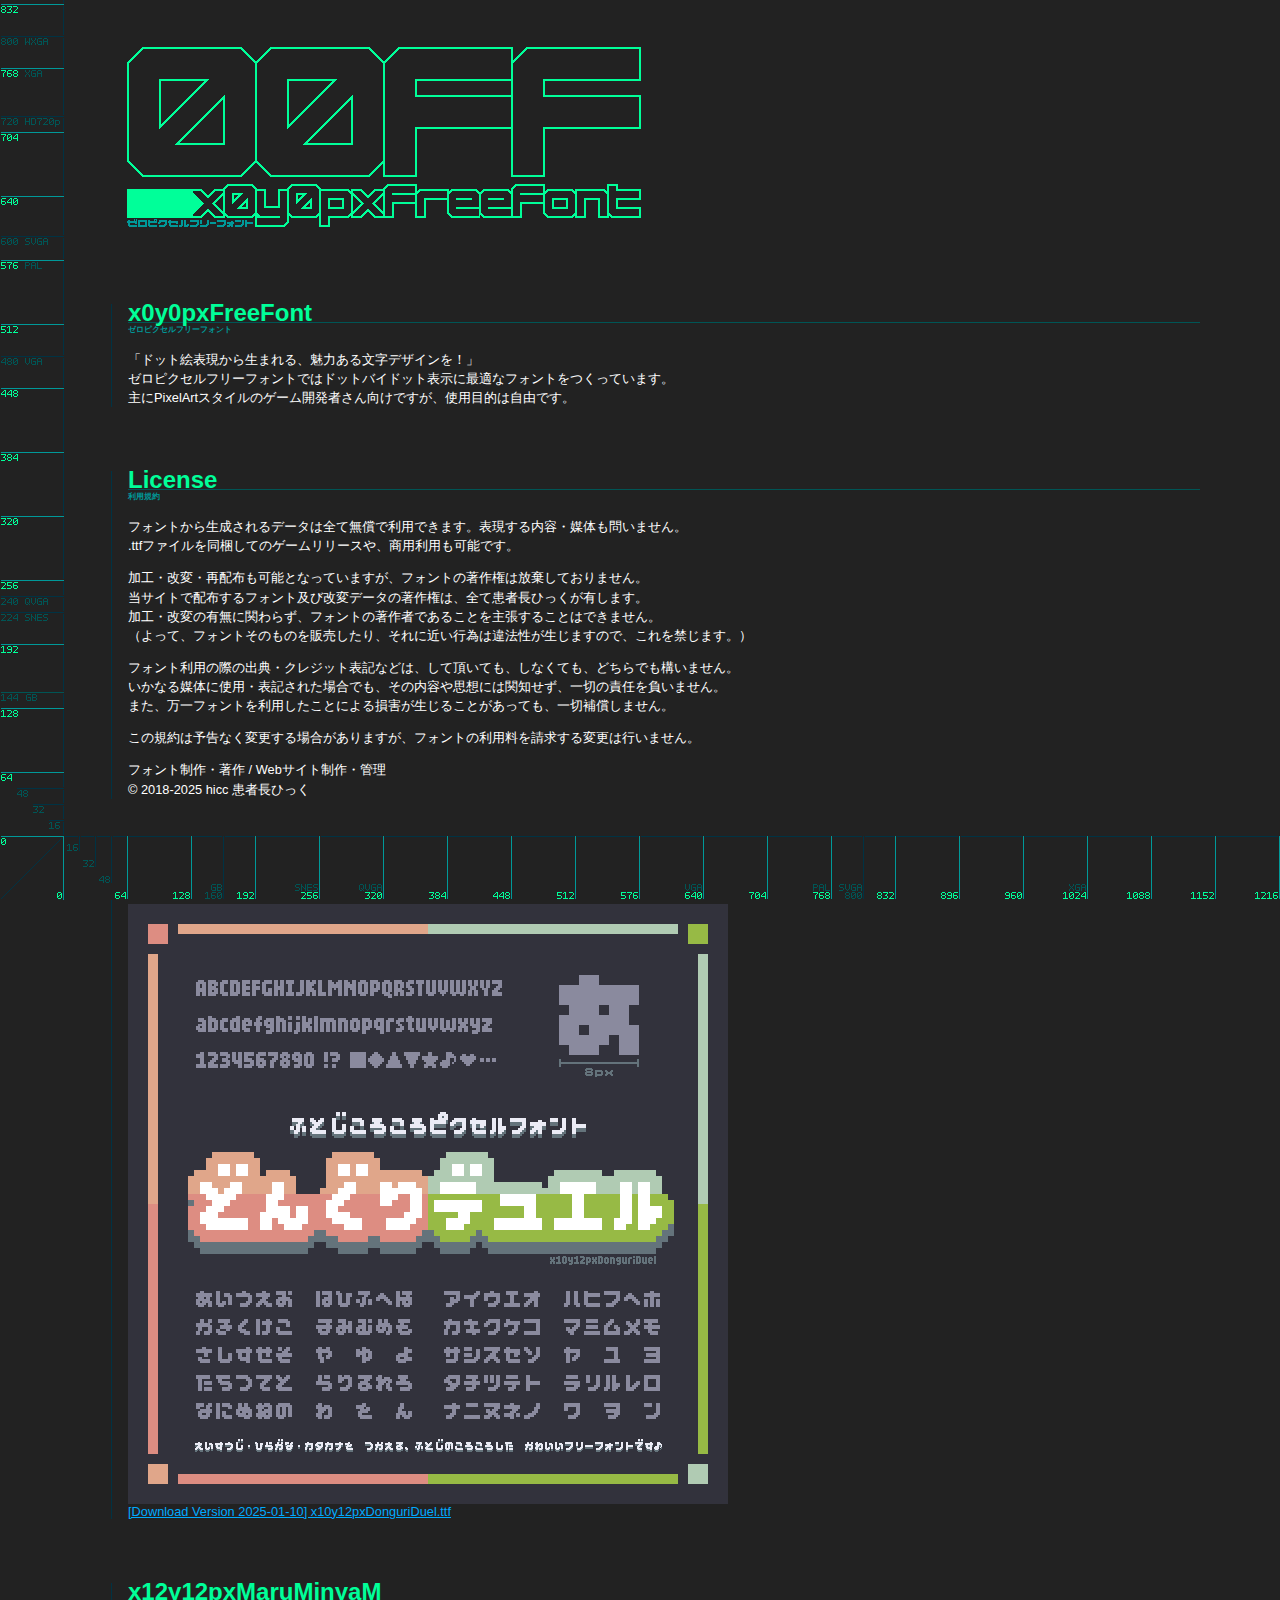
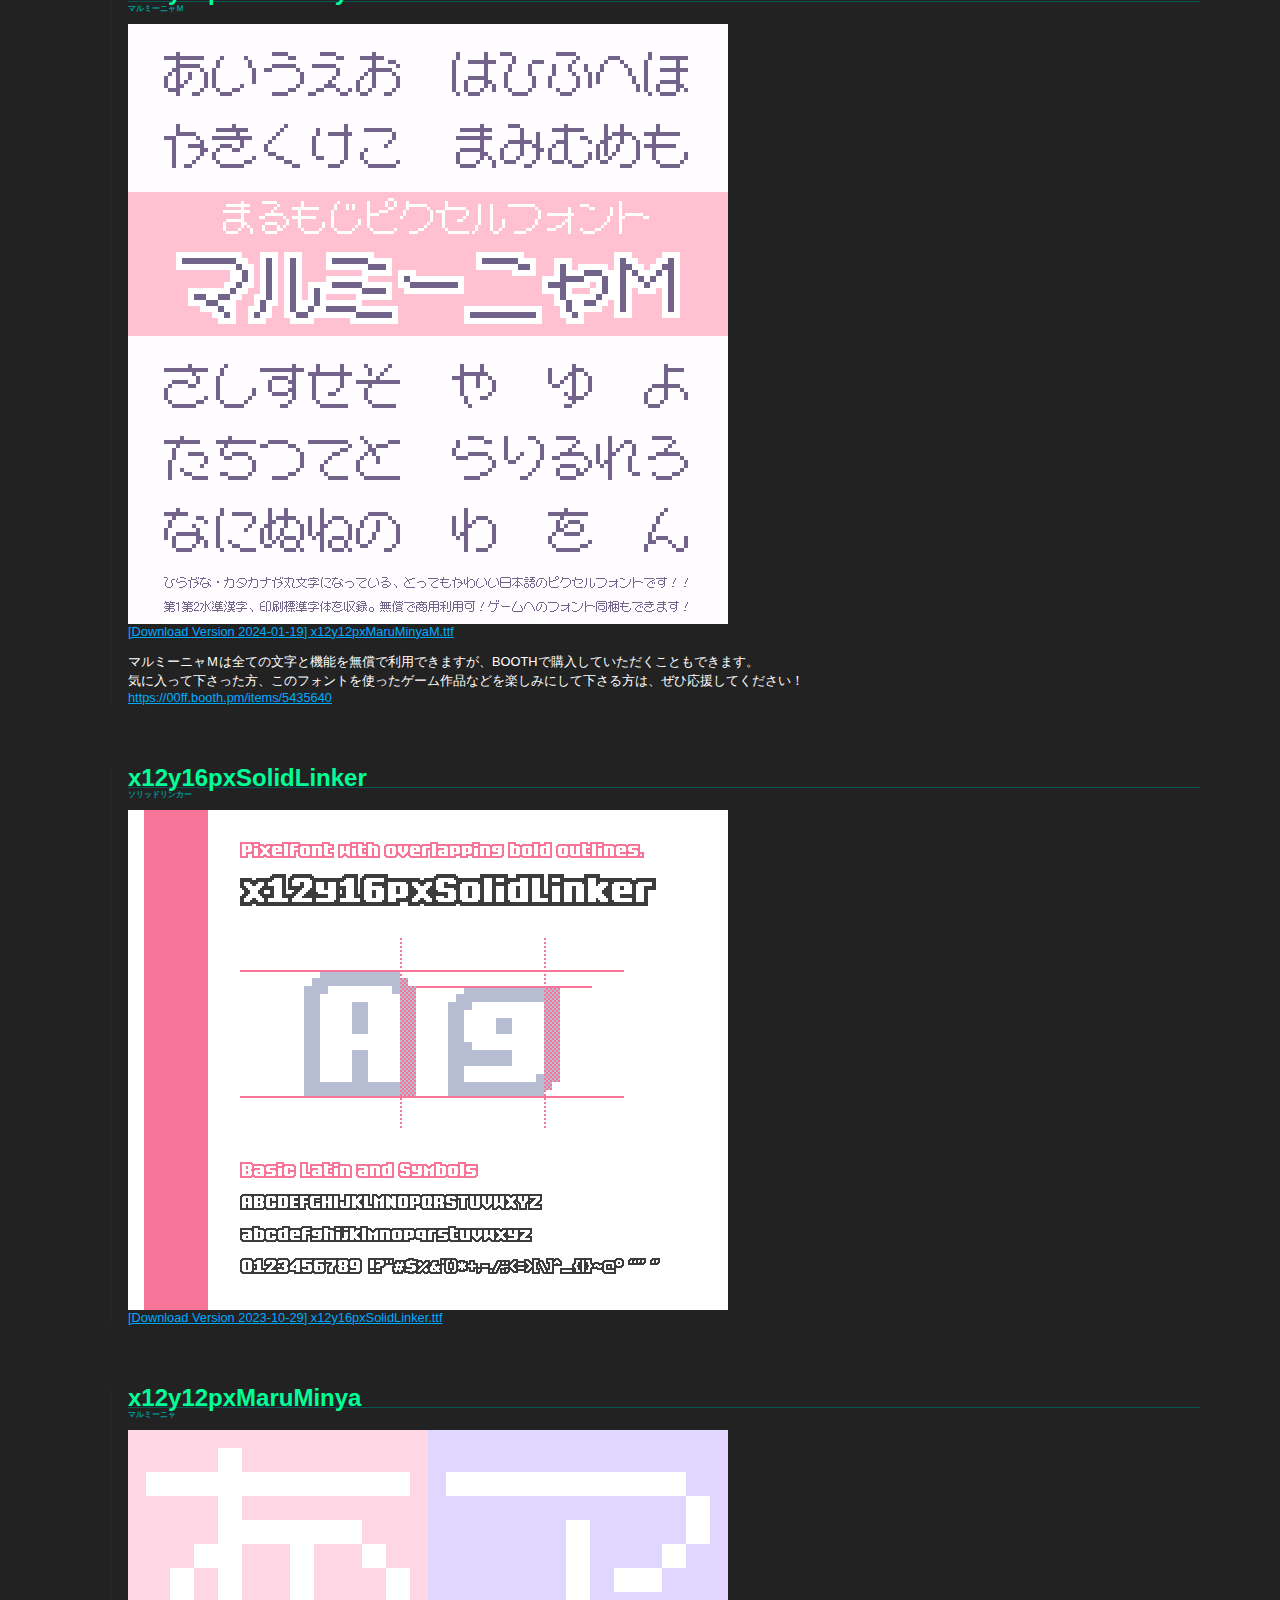
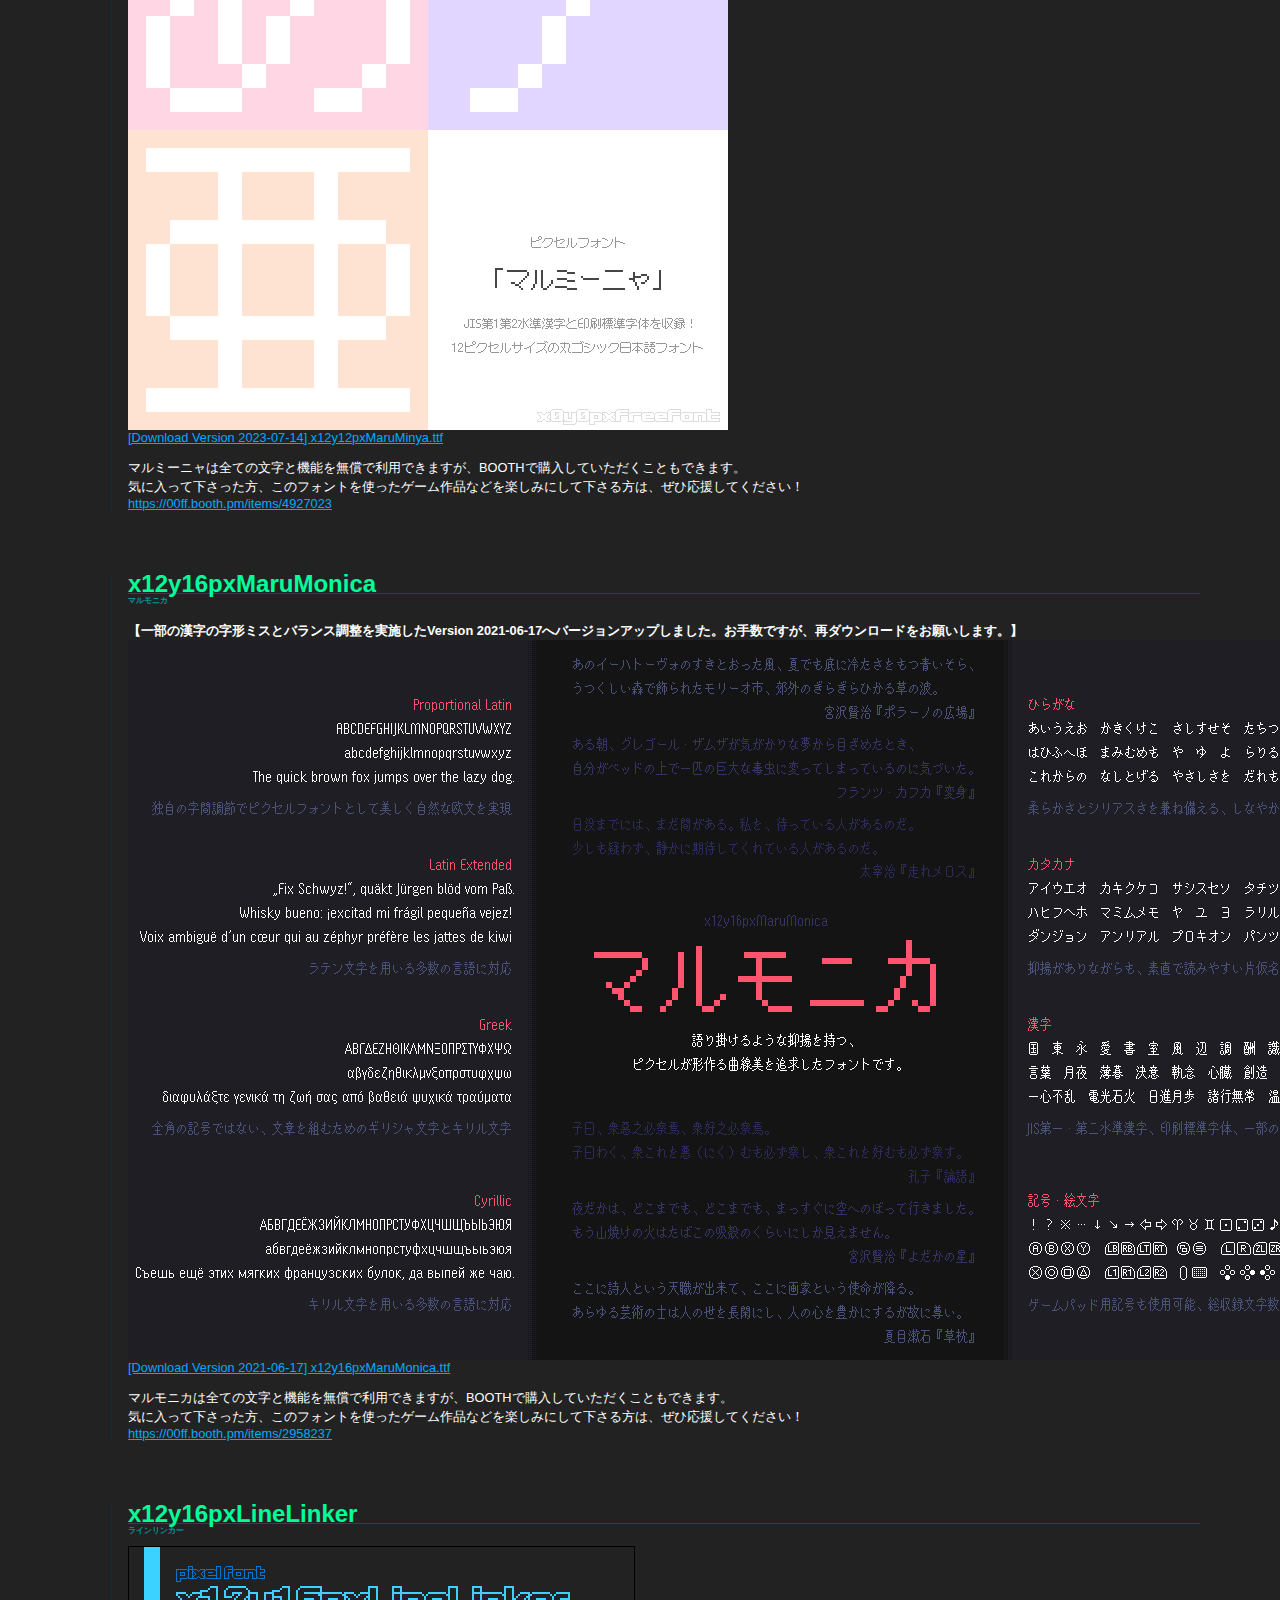
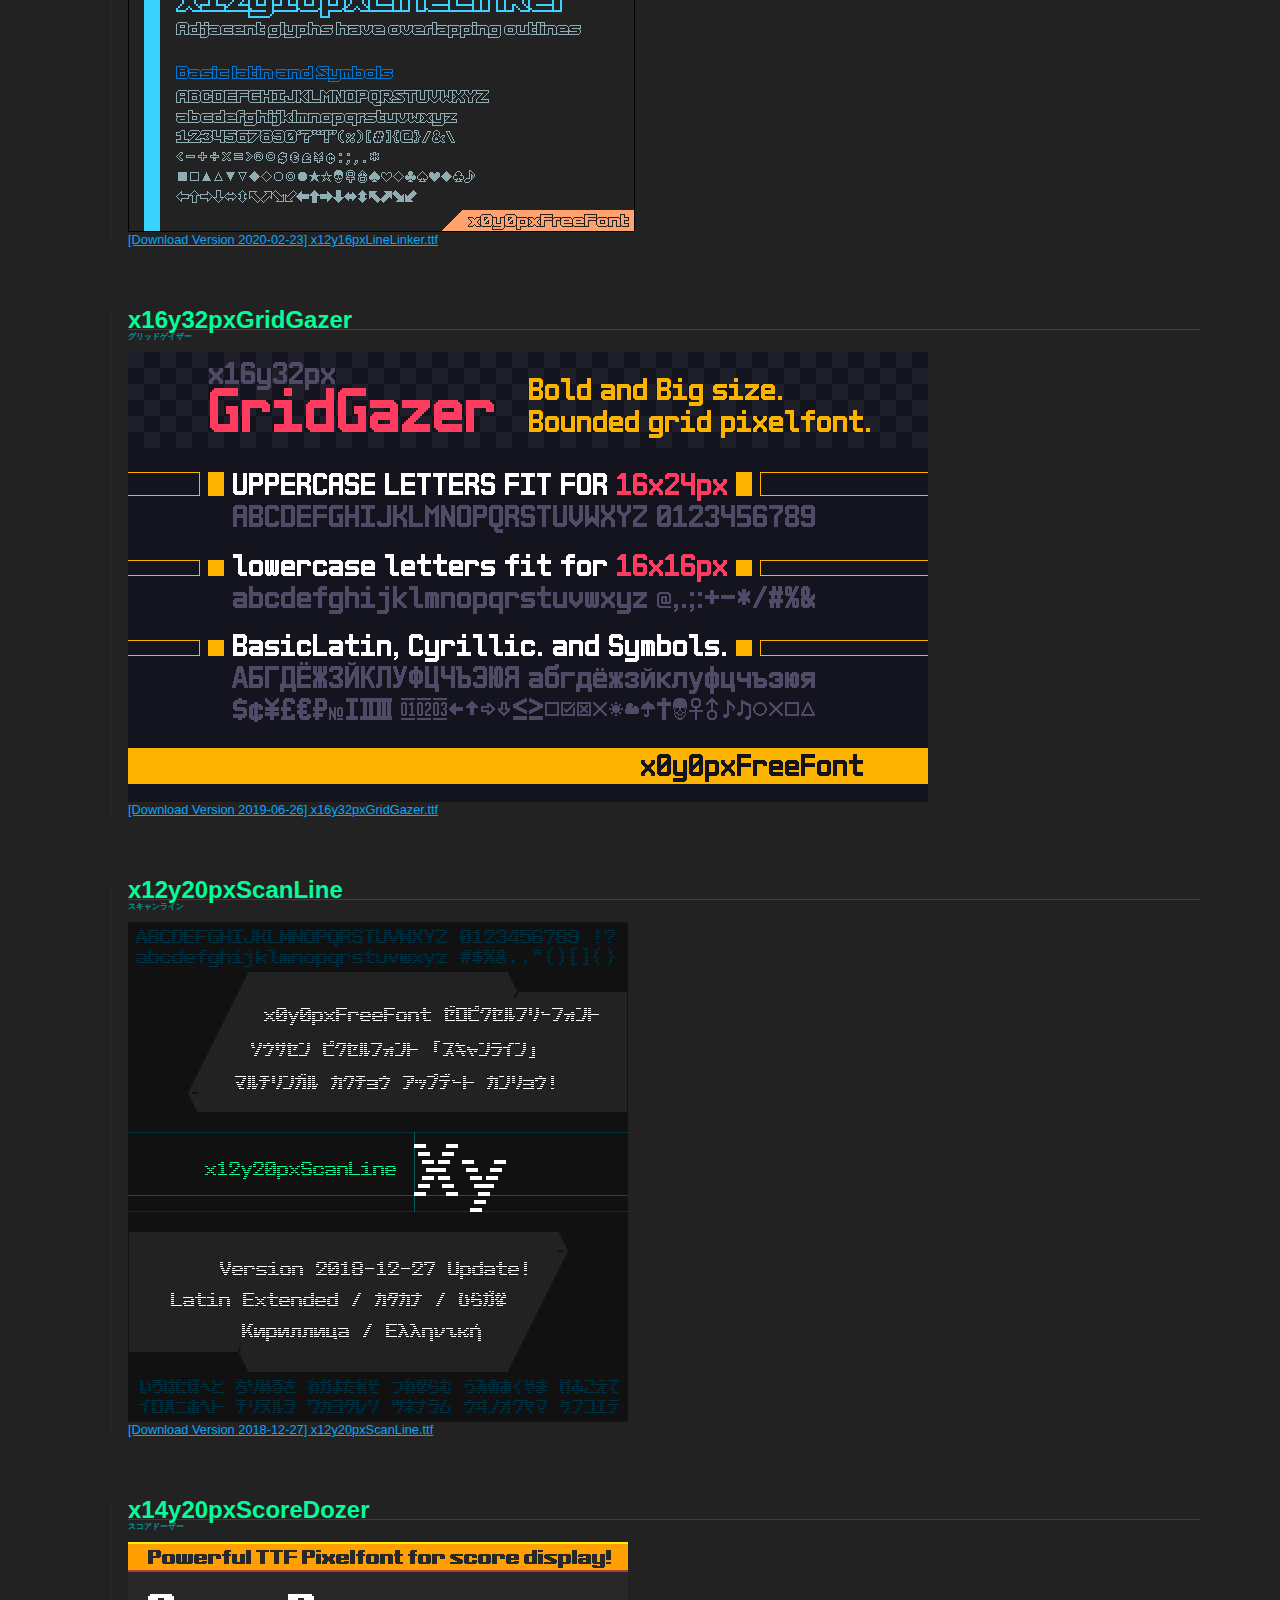
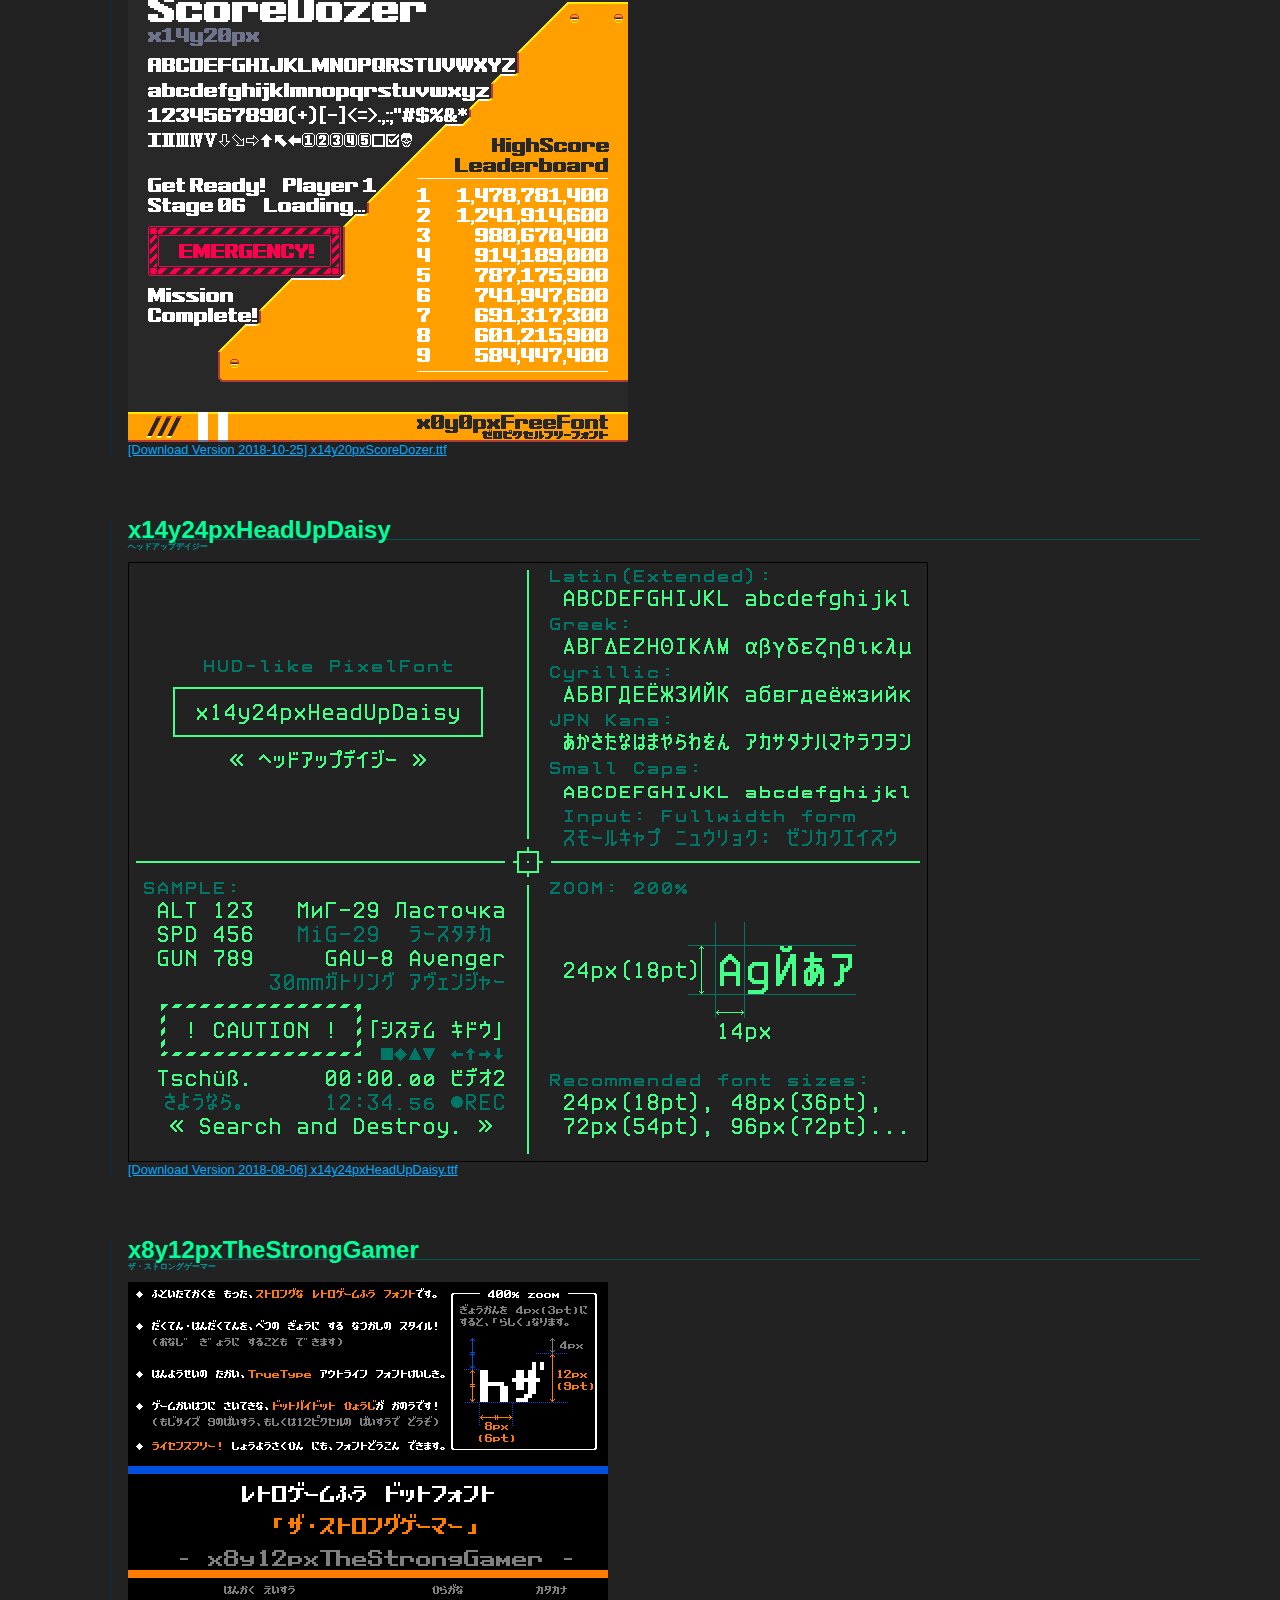
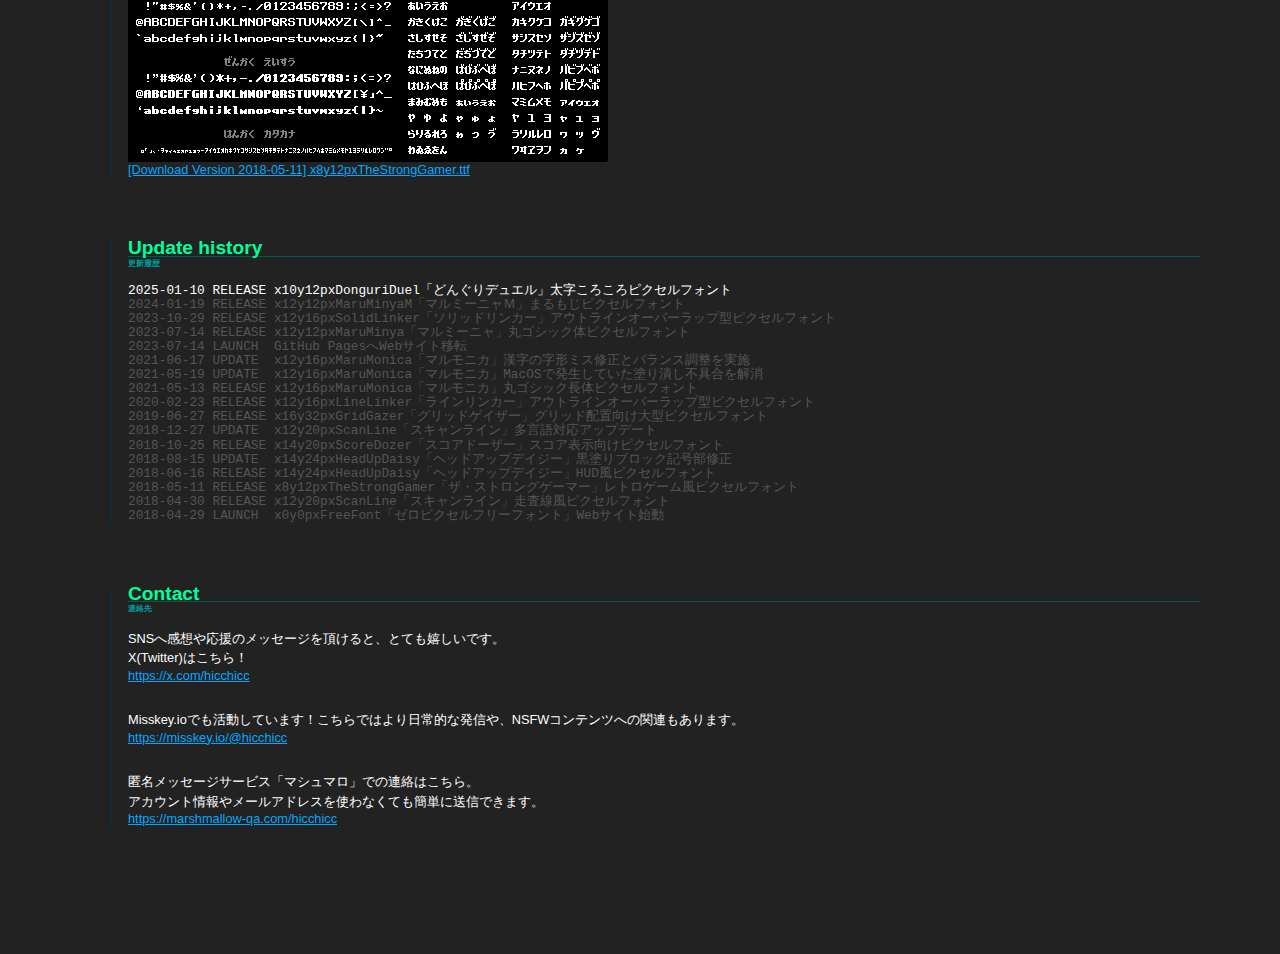
==== commit ec576ac5: "Add files via upload" ====
--- a/00ff/index.html
+++ b/00ff/index.html
@@ -202,8 +202,8 @@
   <p>
     SNSへ感想や応援のメッセージを頂けると、とても嬉しいです。<br>
     X(Twitter)はこちら！</p>
-  <a href="https://twitter.com/hicchicc">
-    https://twitter.com/hicchicc
+  <a href="https://x.com/hicchicc">
+    https://x.com/hicchicc
   </a><br><br>
 
   <p>
